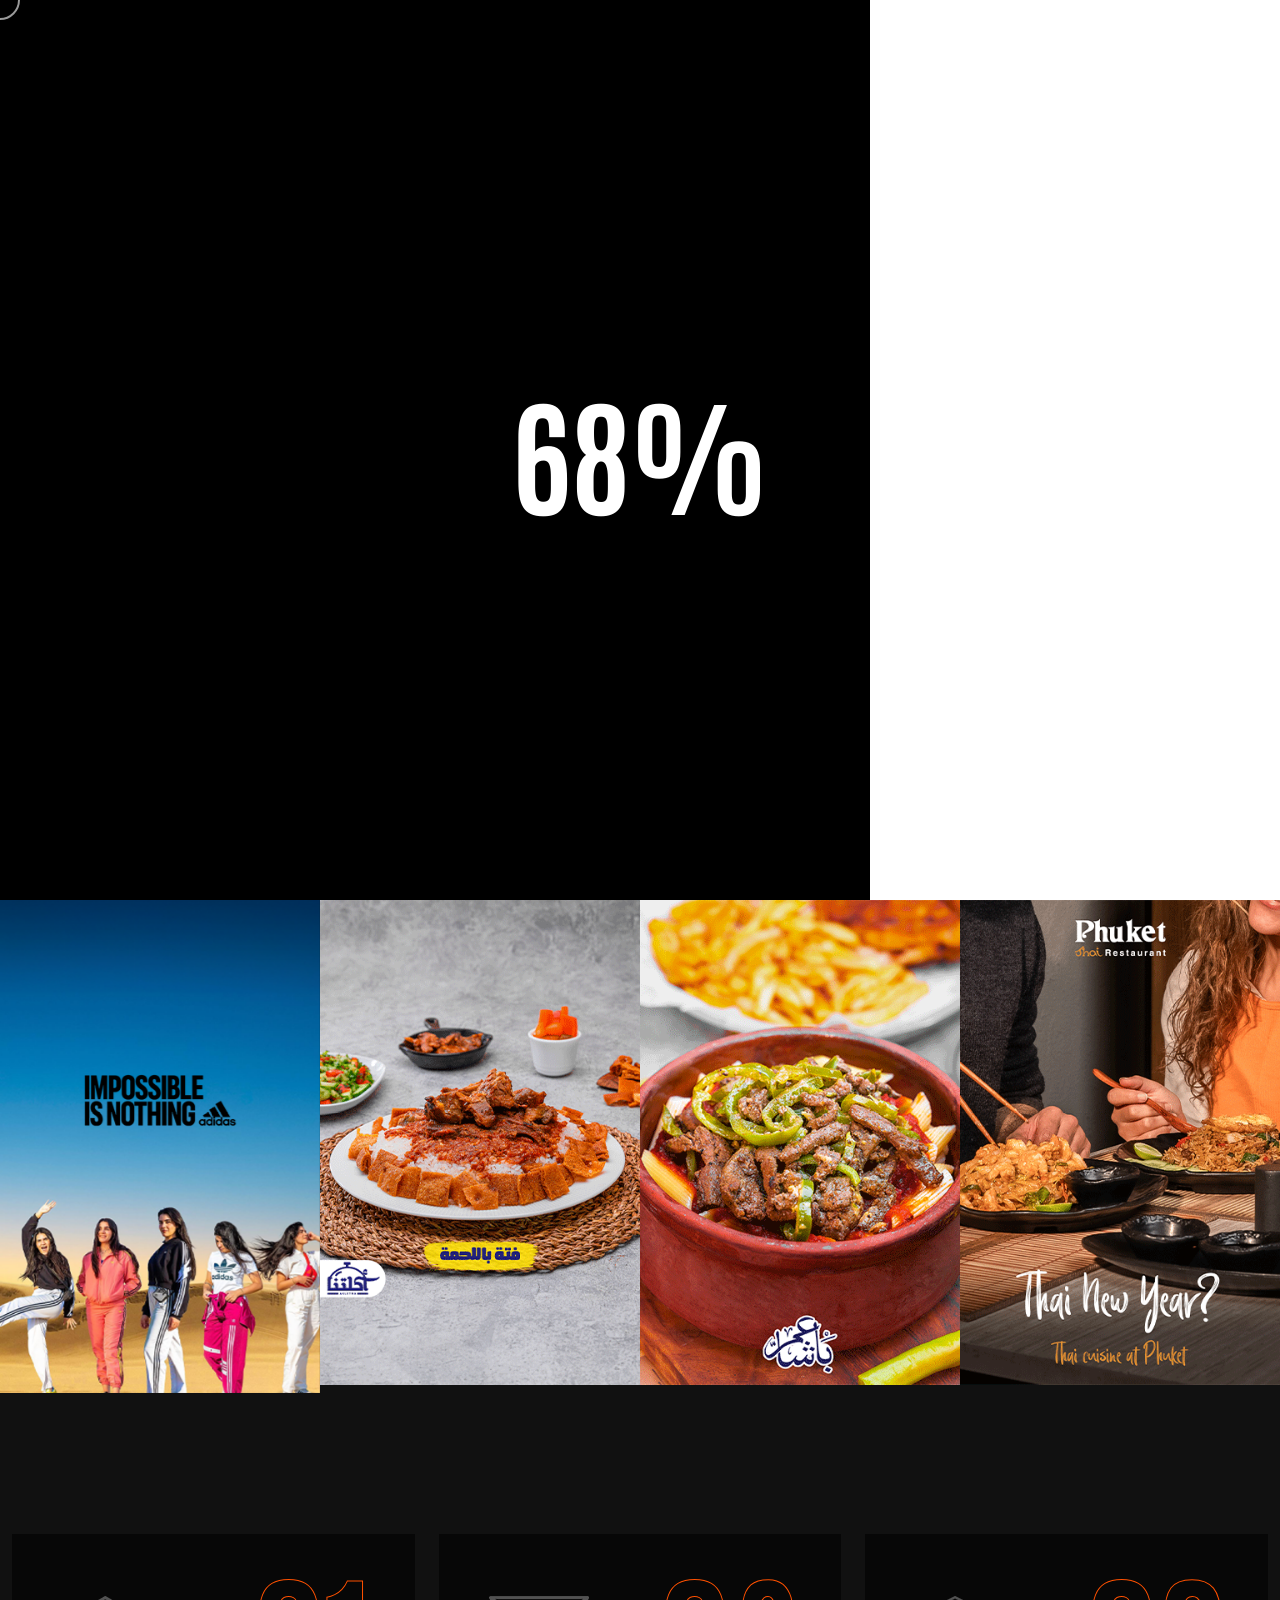
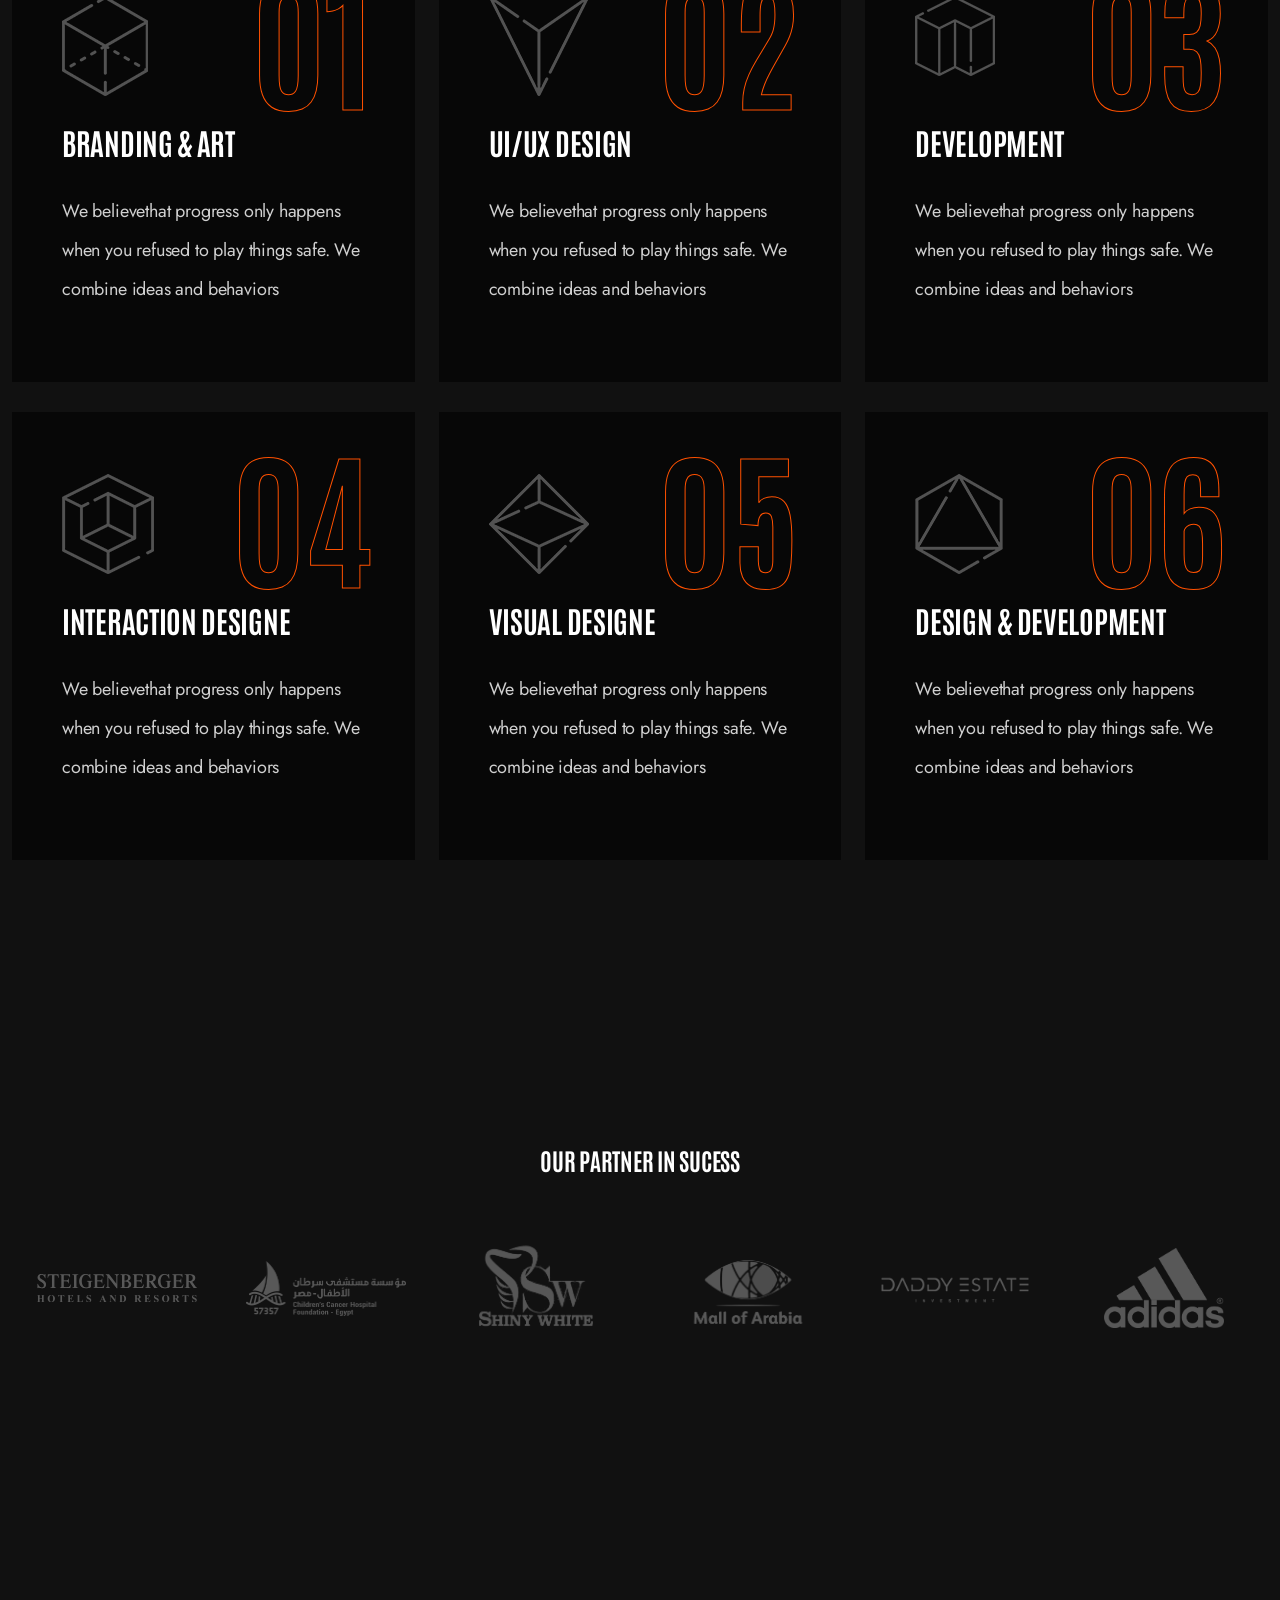
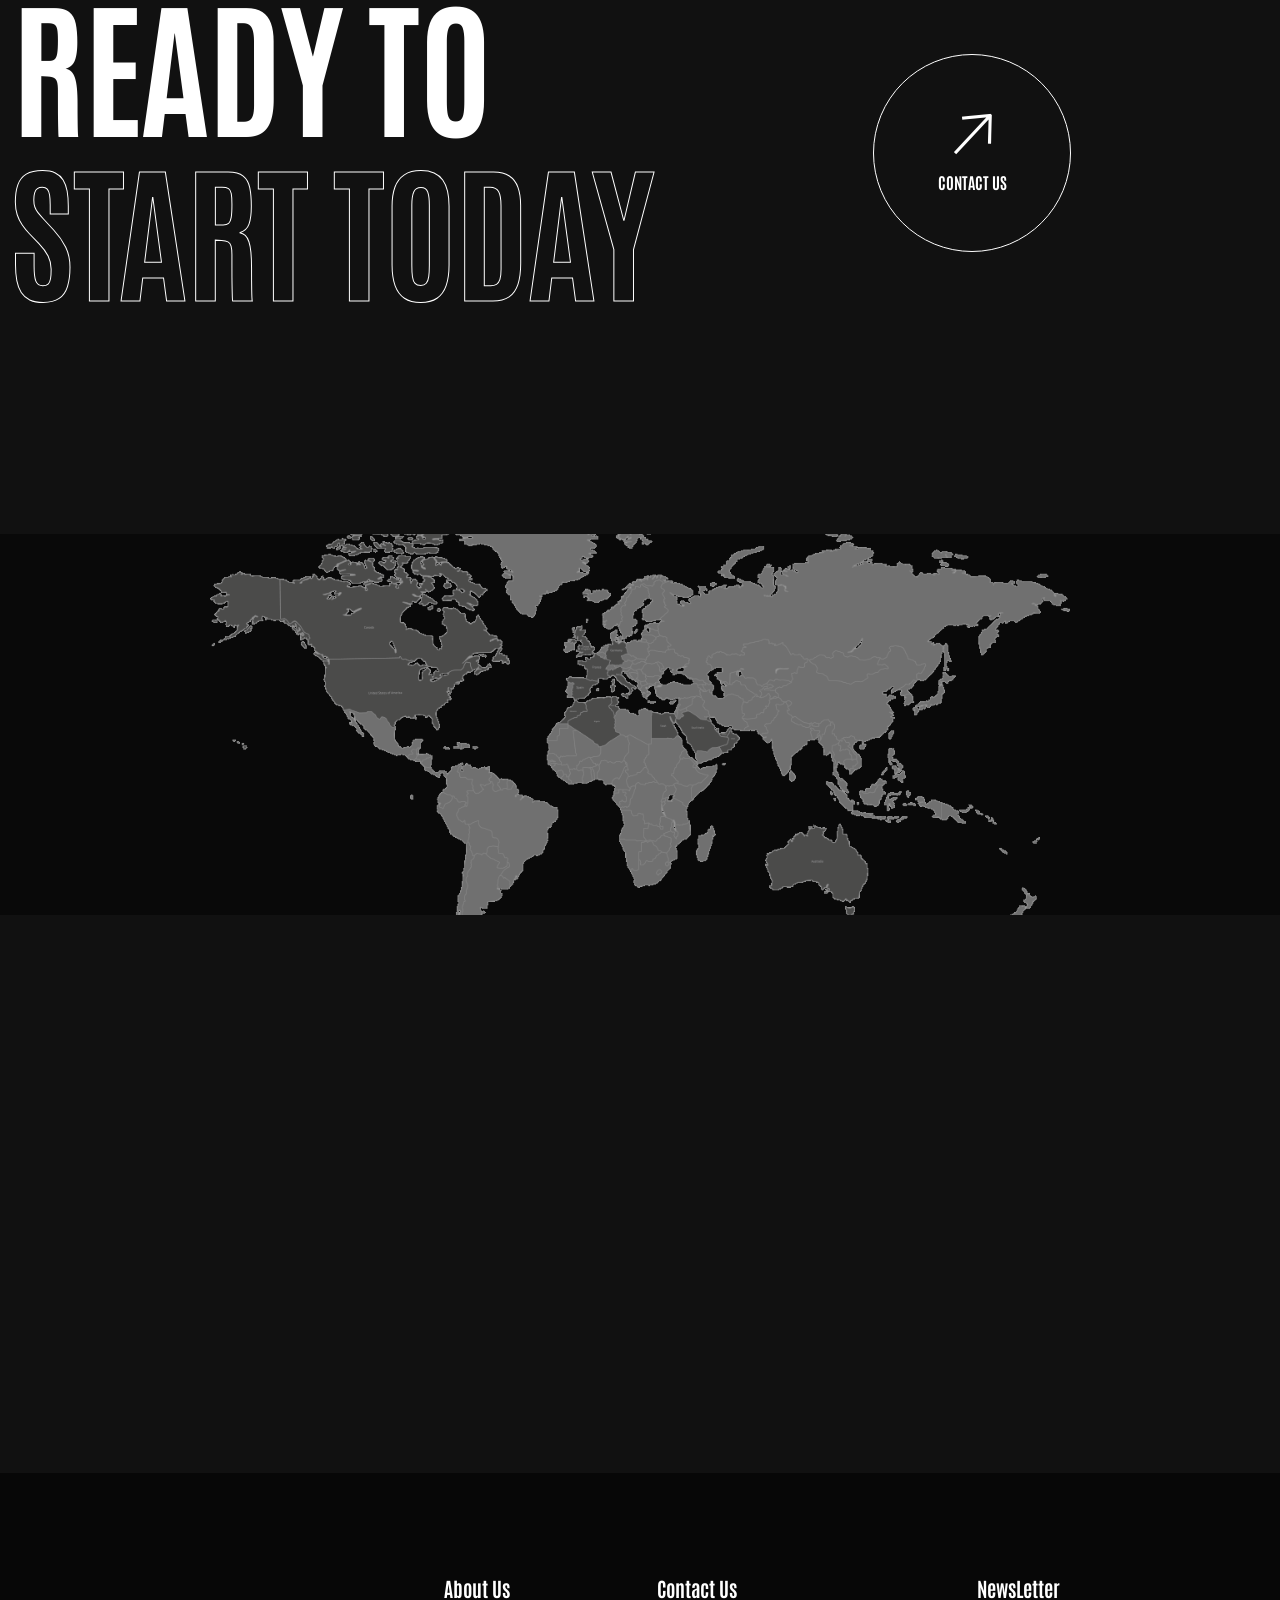
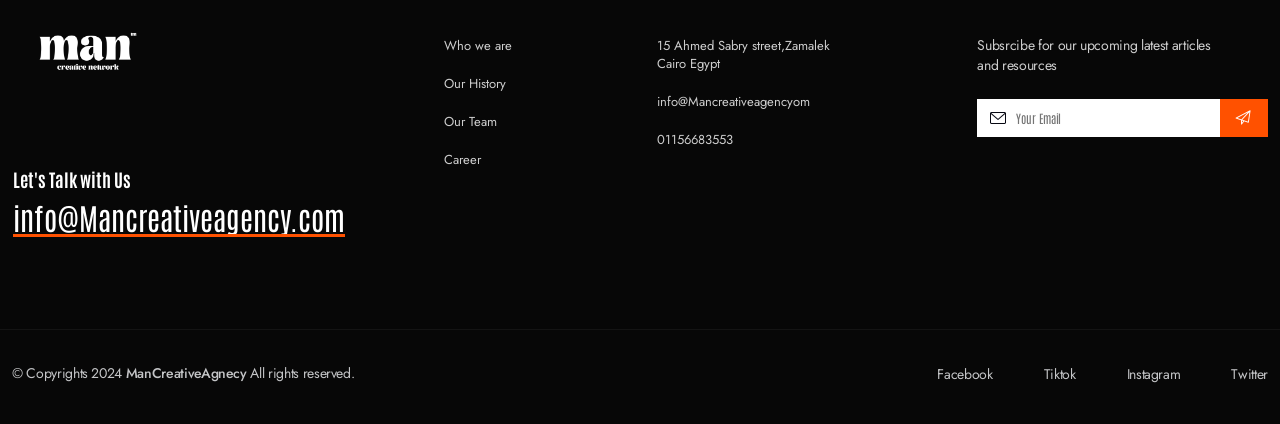
==== home-three.html @ 3a851bac "update" ====
<!DOCTYPE html>
<html class="no-js" lang="en">
    <he>
        <meta charset="utf-8">
        <meta name="description" content="Creative Agency Responsive HTML5 Template. Built with Bootstrap, HTML5, CSS3 and jQuery.">
        <meta name="keywords" content="HTML, CSS, JavaScript, jQuery, Animation, Bootstrap, Font Awesome, Revolution Slider, Agengy, Portfolio">
        <meta name="author" content="Themewar">
        <meta name="viewport" content="width=device-width, initial-scale=1.0">
        

        <title>Mancreativeagency</title>

        <!-- BEGIN: CSS -->
        <link rel="stylesheet" href="assets/css/bootstrap.css">
        <link rel="stylesheet" href="assets/css/animate.css">
        <link rel="stylesheet" href="assets/css/fontawesome-all.css">
        <link rel="stylesheet" href="assets/css/boozy-icons.css">
        <link rel="stylesheet" href="assets/css/owl.theme.default.min.css">
        <link rel="stylesheet" href="assets/css/owl.carousel.min.css">
        <link rel="stylesheet" href="assets/css/lightslider.css">
        <link rel="stylesheet" href="assets/css/lightcase.css">
        <link rel="stylesheet" href="assets/css/nice-select.css">
        <link rel="stylesheet" href="assets/css/settings.css">
        <link rel="stylesheet" href="assets/css/slick.css">
        <link rel="stylesheet" href="assets/css/aos.css">
        <link rel="stylesheet" href="assets/css/ignore_for_wp.css">
        <link rel="stylesheet" href="assets/css/preset.css">
        <link rel="stylesheet" href="assets/css/theme.css">
        <link rel="stylesheet" href="assets/css/responsive.css">
        <script src="https://cdnjs.cloudflare.com/ajax/libs/gsap/3.5.1/gsap.min.js"></script>
        <script src="https://cdnjs.cloudflare.com/ajax/libs/gsap/3.5.1/ScrollTrigger.min.js"></script>
        <script src="https://cdnjs.cloudflare.com/ajax/libs/ScrollMagic/2.0.8/ScrollMagic.min.js"></script>
        
        

        <!-- END: CSS -->

        <!-- BEGIN: Favicon Icon -->
        <link rel="icon"  type="image/png" href="assets/images/WHITE MAN.png"> 
        <!-- END: Favicon Icon -->
    </head>
    <body id="magicCursor" class="page"> 

        <!-- Preloader Start -->
        <div class="preloader-wrap">
            <div class="loader_bar"></div>
            <div id="precent"></div>
        </div>

        <!-- BEGIN: Scrollbar content -->
      

            <!-- BEGIN: Header03 -->
            <header class="header03 isSticky">
                <div class="container">
                    <div class="row">
                        <div class="col-md-12">
                            <div class="headerInner03">
                                <div class="logo">
                                    <a href="index.html" class="dfCursor">
                                      <!--  <img src="./assets/images/ManHeaderWhite.png" alt=""/> -->
                                    </a>
                                </div>
                                <div class="headerOniAccess03">
                                    <a href="javascript:void(0)" class="menu_btn03 d-none"><i class="twi-bars2"></i><span>Menu</span></a>
                                    <div class="boozyGridMenu">
                                        <a href="javascript:void(0);">
                                            <span></span>
                                            <span></span>
                                        </a>
                                    </div>
                                </div>
                            </div>
                        </div>
                    </div>
                </div>
            </header>
            <!-- END: Header03 -->
     <div class="main myScroller">
            <div id="scrolly-video">
            <script src="//cdnjs.cloudflare.com/ajax/libs/ScrollMagic/2.0.7/ScrollMagic.min.js"></script>
            <script src="https://cdn.jsdelivr.net/npm/scrolly-video@latest/dist/scrolly-video.js"></script>
            <script src="//cdnjs.cloudflare.com/ajax/libs/ScrollMagic/2.0.7/plugins/debug.addIndicators.min.js"></script>
            <script type="text/javascript">
              new ScrollyVideo({
                scrollyVideoContainer: "scrolly-video",
                src: "./assets/images/MAN Header Final.mp4"});

            </script>
            </div>
     </div>

        <div id="portfolioCarouselSEc_01">  
                        <!-- BEGIN: Portfolio Fullidth Carousel  -->
                        <section class="portfolioCarouselSEc_01">
                            <div class="container-fluid px-0">
                                <div class="row">
                                    <div class="col-lg-12">
                                        <div class="protfolioCarousel01 owl-carousel owl-theme ">
                                            <div class="portfolioCarItam projectItemView" data-firstline="View" data-secondline="Details">
                                                <img src="assets/images/portfolio/Slider Clients/Adidas.png" alt="portfolio">
                                                <a href="case-studies.html" class="portfolioInfoPP_item">
                                                    <div class="portFolioInfo">
                                                        <i class="boozy-down-rrt-arrow"></i><br>
                                                        <h3 class="ps_item_name">adidas Mena</h3><br>
                                                       <!--  <h4 class="ps_auth_name">Brochure Design</h4>-->
                                                    </div>
                                                </a>
                                            </div>
                                            <div class="portfolioCarItam projectItemView" data-firstline="View" data-secondline="Details">
                                                <img src="assets/images/portfolio/Slider Clients/akletna.png" alt="portfolio">
                                                <a href="case-studies.html" class="portfolioInfoPP_item">
                                                    <div class="portFolioInfo">
                                                        <i class="boozy-down-rrt-arrow"></i><br>
                                                        <h3 class="ps_item_name">Akletna</h3><br>
                                                       <!--  <h4 class="ps_auth_name">Brochure Design</h4>-->
                                                    </div>
                                                </a>
                                            </div>
                                            <div class="portfolioCarItam projectItemView" data-firstline="View" data-secondline="Details">
                                                <img src="assets/images/portfolio/Slider Clients/omar-basha.png" alt="portfolio">
                                                <a href="case-studies.html" class="portfolioInfoPP_item">
                                                    <div class="portFolioInfo">
                                                        <i class="boozy-down-rrt-arrow"></i><br>
                                                        <h3 class="ps_item_name">Omar Basha</h3><br>
                                                       <!--  <h4 class="ps_auth_name">Brochure Design</h4>-->
                                                    </div>
                                                </a>
                                            </div>
                                            <div class="portfolioCarItam projectItemView" data-firstline="View" data-secondline="Details">
                                                <img src="assets/images/portfolio/Slider Clients/phuket.png" alt="portfolio">
                                                <a href="case-studies.html" class="portfolioInfoPP_item">
                                                    <div class="portFolioInfo">
                                                        <i class="boozy-down-rrt-arrow"></i><br>
                                                        <h3 class="ps_item_name">Phuket</h3><br>
                                                       <!--  <h4 class="ps_auth_name">Brochure Design</h4>-->
                                                    </div>
                                                </a>
                                            </div>
    
                                            <div class="portfolioCarItam projectItemView" data-firstline="View" data-secondline="Details">
                                                <img src="assets/images/portfolio/Slider Clients/QM.png" alt="portfolio">
                                                <a href="case-studies.html" class="portfolioInfoPP_item">
                                                    <div class="portFolioInfo">
                                                        <i class="boozy-down-rrt-arrow"></i><br>
                                                        <h3 class="ps_item_name">Quality Masters</h3><br>
                                                       <!--  <h4 class="ps_auth_name">Brochure Design</h4>-->
                                                    </div>
                                                </a>
                                            </div>
                                            <div class="portfolioCarItam projectItemView" data-firstline="View" data-secondline="Details">
                                                <img src="assets/images/portfolio/Slider Clients/Modern.png" alt="portfolio">
                                                <a href="case-studies.html" class="portfolioInfoPP_item">
                                                    <div class="portFolioInfo">
                                                        <i class="boozy-down-rrt-arrow"></i><br>
                                                        <h3 class="ps_item_name">Modern Entrance Solutions</h3><br>
                                                       <!--  <h4 class="ps_auth_name">Brochure Design</h4>-->
                                                    </div>
                                                </a>
                                            </div>
                                            <div class="portfolioCarItam projectItemView" data-firstline="View" data-secondline="Details">
                                                <img src="assets/images/portfolio/Slider Clients/HEBCA.png" alt="portfolio">
                                                <a href="case-studies.html" class="portfolioInfoPP_item">
                                                    <div class="portFolioInfo">
                                                        <i class="boozy-down-rrt-arrow"></i><br>
                                                        <h3 class="ps_item_name">HEBCA</h3><br>
                                                       <!--  <h4 class="ps_auth_name">Brochure Design</h4>-->
                                                    </div>
                                                </a>
                                            </div>
                                            <div class="portfolioCarItam projectItemView" data-firstline="View" data-secondline="Details">
                                                <img src="assets/images/portfolio/Slider Clients/FlipOut.png" alt="portfolio">
                                                <a href="case-studies.html" class="portfolioInfoPP_item">
                                                    <div class="portFolioInfo">
                                                        <i class="boozy-down-rrt-arrow"></i><br>
                                                        <h3 class="ps_item_name">FlipOut</h3><br>
                                                       <!--  <h4 class="ps_auth_name">Brochure Design</h4>-->
                                                    </div>
                                                </a>
                                            </div>
                                            <div class="portfolioCarItam projectItemView" data-firstline="View" data-secondline="Details">
                                                <img src="assets/images/portfolio/Slider Clients/Abu Rabie.png" alt="portfolio">
                                                <a href="case-studies.html" class="portfolioInfoPP_item">
                                                    <div class="portFolioInfo">
                                                        <i class="boozy-down-rrt-arrow"></i><br>
                                                        <h3 class="ps_item_name">Abu rabie</h3><br>
                                                       <!--  <h4 class="ps_auth_name">Brochure Design</h4>-->
                                                    </div>
                                                </a>
                                            </div>
                                            <div class="portfolioCarItam projectItemView" data-firstline="View" data-secondline="Details">
                                                <img src="assets/images/portfolio/Slider Clients/AES.png" alt="portfolio">
                                                <a href="case-studies.html" class="portfolioInfoPP_item">
                                                    <div class="portFolioInfo">
                                                        <i class="boozy-down-rrt-arrow"></i><br>
                                                        <h3 class="ps_item_name">AES</h3><br>
                                                       <!--  <h4 class="ps_auth_name">Brochure Design</h4>-->
                                                    </div>
                                                </a>
                                            </div>
                                            <div class="portfolioCarItam projectItemView" data-firstline="View" data-secondline="Details">
                                                <img src="assets/images/portfolio/Slider Clients/Square-burger.png" alt="portfolio">
                                                <a href="case-studies.html" class="portfolioInfoPP_item">
                                                    <div class="portFolioInfo">
                                                        <i class="boozy-down-rrt-arrow"></i><br>
                                                        <h3 class="ps_item_name">Square Burger</h3><br>
                                                       <!--  <h4 class="ps_auth_name">Brochure Design</h4>-->
                                                    </div>
                                                </a>
                                            </div>
                                            <div class="portfolioCarItam projectItemView" data-firstline="View" data-secondline="Details">
                                                <img src="assets/images/portfolio/Slider Clients/twisted-bakery.png" alt="portfolio">
                                                <a href="case-studies.html" class="portfolioInfoPP_item">
                                                    <div class="portFolioInfo">
                                                        <i class="boozy-down-rrt-arrow"></i><br>
                                                        <h3 class="ps_item_name">twisted Bakery</h3><br>
                                                       <!--  <h4 class="ps_auth_name">Brochure Design</h4>-->
                                                    </div>
                                                </a>
                                            </div>
                                            <div class="portfolioCarItam projectItemView" data-firstline="View" data-secondline="Details">
                                                <img src="assets/images/portfolio/Slider Clients/Al Amal Al Sharif.png" alt="portfolio">
                                                <a href="case-studies.html" class="portfolioInfoPP_item">
                                                    <div class="portFolioInfo">
                                                        <i class="boozy-down-rrt-arrow"></i><br>
                                                        <h3 class="ps_item_name">Al Amal Al Sharif</h3><br>
                                                        <!--  <h4 class="ps_auth_name">Brochure Design</h4>-->
                                                    </div>
                                                </a>
                                            </div>
                                            <div class="portfolioCarItam projectItemView" data-firstline="View" data-secondline="Details">
                                                <img src="assets/images/portfolio/Slider Clients/Amlak Finance Egypt.png" alt="portfolio">
                                                <a href="case-studies.html" class="portfolioInfoPP_item">
                                                    <div class="portFolioInfo">
                                                        <i class="boozy-down-rrt-arrow"></i><br>
                                                        <h3 class="ps_item_name">Amlak Finance Egypt</h3><br>
                                                        <!--  <h4 class="ps_auth_name">Brochure Design</h4>-->
                                                    </div>
                                                </a>
                                            </div>
                                            <div class="portfolioCarItam projectItemView" data-firstline="View" data-secondline="Details">
                                                <img src="assets/images/portfolio/Slider Clients/Cars of Egyptians Abroad.png" alt="portfolio">
                                                <a href="case-studies.html" class="portfolioInfoPP_item">
                                                    <div class="portFolioInfo">
                                                        <i class="boozy-down-rrt-arrow"></i><br>
                                                        <h3 class="ps_item_name">Cars Of Egyptians Abroad</h3><br>
                                                        <!--  <h4 class="ps_auth_name">Brochure Design</h4>-->
                                                    </div>
                                                </a>
                                            </div>
                                            <div class="portfolioCarItam projectItemView" data-firstline="View" data-secondline="Details">
                                                <img src="assets/images/portfolio/Slider Clients/Etkallem Arabi.png" alt="portfolio">
                                                <a href="case-studies.html" class="portfolioInfoPP_item">
                                                    <div class="portFolioInfo">
                                                        <i class="boozy-down-rrt-arrow"></i><br>
                                                        <h3 class="ps_item_name">Etkallem Arabi</h3><br>
                                                        <!--  <h4 class="ps_auth_name">Brochure Design</h4>-->
                                                    </div>
                                                </a>
                                            </div>
                                            <div class="portfolioCarItam projectItemView " data-firstline="View" data-secondline="Details">
                                                <img src="assets/images/portfolio/Slider Clients/Kabnoury.png" alt="portfolio">
                                                <a href="case-studies.html" class="portfolioInfoPP_item">
                                                    <div class="portFolioInfo">
                                                        <i class="boozy-down-rrt-arrow"></i><br>
                                                        <h3 class="ps_item_name">Kabnoury Furniture</h3><br>
                                                        <!--  <h4 class="ps_auth_name">Brochure Design</h4>-->
                                                    </div>
                                                </a>
                                            </div>
                                            <div class="portfolioCarItam projectItemView " data-firstline="View" data-secondline="Details">
                                                <img src="assets/images/portfolio/Slider Clients/New Balance.png" alt="portfolio">
                                                <a href="case-studies.html" class="portfolioInfoPP_item">
                                                    <div class="portFolioInfo">
                                                        <i class="boozy-down-rrt-arrow"></i><br>
                                                        <h3 class="ps_item_name">New Balance</h3><br>
                                                        <!--  <h4 class="ps_auth_name">Brochure Design</h4>-->
                                                    </div>
                                                </a>
                                            </div>
                                            <div class="portfolioCarItam projectItemView " data-firstline="View" data-secondline="Details">
                                                <img src="assets/images/portfolio/Slider Clients/shay-belamon.png" alt="portfolio">
                                                <a href="case-studies.html" class="portfolioInfoPP_item">
                                                    <div class="portFolioInfo">
                                                        <i class="boozy-down-rrt-arrow"></i><br>
                                                        <h3 class="ps_item_name">Shay Belamoun</h3><br>
                                                        <!--  <h4 class="ps_auth_name">Brochure Design</h4>-->
                                                    </div>
                                                </a>
                                            </div>
                                        </div>
                                    </div>
                                </div>
                            </div>
                        </section>
                        <!-- END: Portfolio Fullidth Carousel  -->
                    </div>
                    



            
                        <section class="serviceSection04">
                            <div class="container">
                                <div class="row">
                                    <div class="col-md-6 col-lg-6 col-xl-4">
                                        <div class="serviceItem02" data-aos="fade-up" data-aos-easing="linear" data-aos-duration="1200">
                                            <div class="serviceThumb02">
                                                <div class="serThumbIim">
                                                    <img src="assets/images/icon/cube.png" alt="cube">
                                                </div>
                                                <span>01</span>
                                            </div>
                                            <div class="serviceContent02">
                                                <h3><a href="service-single.html">Branding & Art</a></h3>
                                                <p>We believethat progress only happens when you refused to play things safe. We combine ideas and behaviors</p>
                                            </div>
                                        </div>
                                    </div>
                                    <div class="col-md-6 col-lg-6 col-xl-4">
                                        <div class="serviceItem02" data-aos="fade-up" data-aos-easing="linear" data-aos-duration="1500">
                                            <div class="serviceThumb02">
                                                <div class="serThumbIim">
                                                    <img src="assets/images/icon/pyramid.png" alt="cube">
                                                </div>
                                                <span>02</span>
                                            </div>
                                            <div class="serviceContent02">
                                                <h3><a href="service-single.html">UI/UX dESIGN</a></h3>
                                                <p>We believethat progress only happens when you refused to play things safe. We combine ideas and behaviors</p>
                                            </div>
                                        </div>
                                    </div>
                                    <div class="col-md-6 col-lg-6 col-xl-4">
                                        <div class="serviceItem02" data-aos="fade-up" data-aos-easing="linear" data-aos-duration="1800">
                                            <div class="serviceThumb02">
                                                <div class="serThumbIim">
                                                    <img src="assets/images/icon/3dAnimation.png" alt="cube">
                                                </div>
                                                <span>03</span>
                                            </div>
                                            <div class="serviceContent02">
                                                <h3><a href="service-single.html">dEVELOPMENT</a></h3>
                                                <p>We believethat progress only happens when you refused to play things safe. We combine ideas and behaviors</p>
                                            </div>
                                        </div>
                                    </div>
                                    <div class="col-md-6 col-lg-6 col-xl-4">
                                        <div class="serviceItem02" data-aos="fade-up" data-aos-easing="linear" data-aos-duration="1200" data-aos-delay='200'>
                                            <div class="serviceThumb02">
                                                <div class="serThumbIim">
                                                    <img src="assets/images/icon/3dAnimation2.png" alt="cube">
                                                </div>
                                                <span>04</span>
                                            </div>
                                            <div class="serviceContent02">
                                                <h3><a href="service-single.html">Interaction designe</a></h3>
                                                <p>We believethat progress only happens when you refused to play things safe. We combine ideas and behaviors</p>
                                            </div>
                                        </div>
                                    </div>
                                    <div class="col-md-6 col-lg-6 col-xl-4">
                                        <div class="serviceItem02" data-aos="fade-up" data-aos-easing="linear" data-aos-duration="1500" data-aos-delay="250">
                                            <div class="serviceThumb02">
                                                <div class="serThumbIim">
                                                    <img src="assets/images/icon/3dAnimation3.png" alt="cube">
                                                </div>
                                                <span>05</span>
                                            </div>
                                            <div class="serviceContent02">
                                                <h3><a href="service-single.html">visual designe</a></h3>
                                                <p>We believethat progress only happens when you refused to play things safe. We combine ideas and behaviors</p>
                                            </div>
                                        </div>
                                    </div>
                                    <div class="col-md-6 col-lg-6 col-xl-4">
                                        <div class="serviceItem02" data-aos="fade-up" data-aos-easing="linear" data-aos-duration="1800" data-aos-delay="300">
                                            <div class="serviceThumb02">
                                                <div class="serThumbIim">
                                                    <img src="assets/images/icon/diamond.png" alt="cube">
                                                </div>
                                                <span>06</span>
                                            </div>
                                            <div class="serviceContent02">
                                                <h3><a href="service-single.html">Design & dEVELOPMENT</a></h3>
                                                <p>We believethat progress only happens when you refused to play things safe. We combine ideas and behaviors</p>
                                            </div>
                                        </div>
                                    </div>
                                </div>
                            </div>
                        </section>
                        <!-- END: Service Section  -->

               <!-- BEGIN: Client Testimonial Section    -->
               <section class="clientTestimonila_sec04">
                <div class="container">
                    <div class="row">
                        <div class="col-lg-12">
                            <div class="client_content">
                                <h3 data-aos="fade-up" data-aos-duration="10"><strong>Our Partner in sucess</strong></h3>
                                
                                <div class="clientTestimonial02 owl-carousel" data-aos="fade-up" data-aos-duration="100">
                                    <a class="cleintLogo">
                                        <img src="assets/images/clientLogo/white/c1.png" alt="clogo" style="width:160px;">
                                    </a> 
                                    <a class="cleintLogo">
                                        <img src="assets/images/clientLogo/white/c2.png" alt="clogo"style="width:160px;">
                                    </a>  
                                    <a class="cleintLogo">
                                        <img src="assets/images/clientLogo/white/c3.png" alt="clogo"style="width:160px;">
                                    </a>  
                                    <a class="cleintLogo">
                                        <img src="assets/images/clientLogo/white/c4.png" alt="clogo"style="width:160px;">
                                    </a> 
                                    <a class="cleintLogo">
                                        <img src="assets/images/clientLogo/white/c5.png" alt="clogo"style="width:160px;">
                                    </a> 
                                    <a class="cleintLogo">
                                        <img src="assets/images/clientLogo/white/c6.png" alt="clogo"style="width:120px;">
                                    </a> 
                                    <a class="cleintLogo">
                                        <img src="assets/images/clientLogo/white/c7.png" alt="clogo"style="width:160px;">
                                    </a> 
                                    <a class="cleintLogo">
                                        <img src="assets/images/clientLogo/white/c8.png" alt="clogo"style="width:160px;">
                                    </a>
                                    <a class="cleintLogo">
                                        <img src="assets/images/clientLogo/white/c9.png" alt="clogo"style="width:160px;">
                                    </a>
                                    <a class="cleintLogo">
                                        <img src="assets/images/clientLogo/white/c10.png" alt="clogo"style="width:160px;">
                                    </a>
                                    <a class="cleintLogo">
                                        <img src="assets/images/clientLogo/white/c11.png" alt="clogo"style="width:160px;">
                                    </a>
                                    <a class="cleintLogo">
                                        <img src="assets/images/clientLogo/white/c12.png" alt="clogo"style="width:160px;">
                                    </a>
                                    <a class="cleintLogo">
                                        <img src="assets/images/clientLogo/white/c13.png" alt="clogo"style="width:160px;">
                                    </a>
                                    <a class="cleintLogo">
                                        <img src="assets/images/clientLogo/white/c14.png" alt="clogo"style="width:160px;">
                                    </a>
                                    <a class="cleintLogo">
                                        <img src="assets/images/clientLogo/white/c15.png" alt="clogo"style="width:160px;">
                                    </a>
                                    <a class="cleintLogo">
                                        <img src="assets/images/clientLogo/white/c16.png" alt="clogo"style="width:160px;">
                                    </a>
                                    <a class="cleintLogo">
                                        <img src="assets/images/clientLogo/white/c17.png" alt="clogo"style="width:160px;">
                                    </a>
                                    <a class="cleintLogo">
                                        <img src="assets/images/clientLogo/white/c18.png" alt="clogo">
                                    </a>
                                    <a class="cleintLogo">
                                        <img src="assets/images/clientLogo/white/c19.png" alt="clogo">
                                    </a>
                                    <a class="cleintLogo">
                                        <img src="assets/images/clientLogo/white/c20.png" alt="clogo">
                                    </a>
                                    <a class="cleintLogo">
                                        <img src="assets/images/clientLogo/white/c21.png" alt="clogo">
                                    </a>
                                    <a class="cleintLogo">
                                        <img src="assets/images/clientLogo/white/c22.png" alt="clogo">
                                    </a>
                                    <a class="cleintLogo">
                                        <img src="assets/images/clientLogo/white/c23.png" alt="clogo">
                                    </a>
                                    <a class="cleintLogo">
                                        <img src="assets/images/clientLogo/white/c24.png" alt="clogo">
                                    </a>
                                    <a class="cleintLogo">
                                        <img src="assets/images/clientLogo/white/c25.png" alt="clogo">
                                    </a>
                                    </div>
                            </div>
                        </div>
                    </div>
                </div>
            </section>
            <!-- END: Client Testimonial Section    -->
            
            <!-- BEGIN: readyToStart Section  -->
            <section class="readyToStart_sec">
                <div class="container">
                    <div class="row align-items-center" data-aos="fade-up" data-aos-easing="ease-in-sine">
                        <div class="col-lg-7">
                            <h2>Ready to <br><span class="strokeText">start today</span></h2>
                        </div>
                        <div class="col-lg-3 offset-lg-1" data-aos="fade-left" data-aos-offset="300" data-aos-easing="ease-in-sine">
                            <a class="boozyBTN magic-hover" href="javascript:void(0)" data-radius="50%" data-border-color="#ff5100"> <i class="boozy-long-r-arrow"></i> Contact us</a>
                        </div>
                    </div>
                </div>
            </section>
 
                              </div>
                        </div>
                    </div>
                </div>
            </section> 
            <!-- END: Contact Google Map -->
          <!-- BEGIN: Project counter  -->
          <div class="counterSection02">
            <div class="container">
                <div class="row">  
                    <div class="col-sm-2 col-md-2 col-lg-2">
                        <div class="project_counter oniCounterWrap" data-aos="fade-up" data-aos-duration="1300" data-aos-delay="200">
                            <h2 class="oni-counter clearfix">
                                <br>
                                <h3>By<br>MAN Creative</h3>
                            </h2>
                        </div>
                    </div>
                    <div class="col-sm-2 col-md-2 col-lg-2">
                        <div class="project_counter oniCounterWrap" data-aos="fade-up" data-aos-duration="1300" data-aos-delay="200">
                            <h2 class="oni-counter clearfix">
                                <span class="OniCounter" data-count="28"></span>
                                <span class="counterSuffix"></span>
                            </h2>
                            <h3>Million <br> Reaching<br>Over</h3>
                        </div>
                    </div>
                    <div class="col-sm-2 col-md-2 col-lg-2">
                        <div class="project_counter oniCounterWrap" data-aos="fade-up" data-aos-duration="1500" data-aos-delay="300">
                            <h2 class="oni-counter clearfix oniCounerDot">
                                <span class="OniCounter" data-count="1">+</span>
                                <span class="counterSuffix"></span>
                            </h2>
                            <h3>Million<br>Responding<br>To Over</h3>
                        </div>
                    </div>
                    <div class="col-sm-2 col-md-2 col-lg-2">
                        <div class="project_counter oniCounterWrap" data-aos="fade-up" data-aos-duration="1700" data-aos-delay="400">
                            <h2 class="oni-counter clearfix oniCounerDot">
                                <span class="OniCounter" data-count="9">+</span>
                                <span class="counterSuffix"></span>
                            </h2>
                            <h3>Million EGP<br>Digital Spending</h3>
                        </div>
                    </div>
                    <div class="col-sm-2 col-md-2 col-lg-2">
                        <div class="project_counter oniCounterWrap" data-aos="fade-up" data-aos-duration="1700" data-aos-delay="400">
                            <h2 class="oni-counter clearfix oniCounerDot">
                                <span class="OniCounter" data-count="23"></span>
                                <span class="counterSuffix"></span>
                            </h2>
                            <h3>K+<br>Mobile App<br>Download</h3>
                        </div>
                    </div>
                    <div class="col-sm-2 col-md-2 col-lg-2">
                        <div class="project_counter oniCounterWrap" data-aos="fade-up" data-aos-duration="1900" data-aos-delay="500">
                            <h2 class="oni-counter clearfix oniCounerDot">
                                <span class="OniCounter" data-count="10"></span>
                                <span class="counterSuffix"></span>
                            </h2>
                            <h3>K+<br>Closing<br>Qualified Lead</h3>
                        </div>
                    </div>
                </div>
            </div>
        </div>
        <!-- END: Project counter  -->
                       <!-- BEGIN: Contact Google Map -->
                       <section class="contactGoogleMap">
                        <div class="container-fluid px-0">
                            <div class="row">
                                <div class="col-lg-12">
                                    <div class="contact-googleMap blackAndWhite " data-aos="zoom-in">
                                       <iframe src="https://www.google.com/maps/embed?pb=!1m18!1m12!1m3!1d3453.155621376545!2d31.219398175036634!3d30.061073417783593!2m3!1f0!2f0!3f0!3m2!1i1024!2i768!4f13.1!3m3!1m2!1s0x145841a679735d89%3A0x697c336d2767f394!2sMAN%20Creative%20Network!5e0!3m2!1sen!2seg!4v1708616872727!5m2!1sen!2seg" width="600" height="450" style="border:0;" allowfullscreen="" loading="lazy" referrerpolicy="no-referrer-when-downgrade"></iframe> 
                                        <iframe src="https://www.google.com/maps/embed?pb=!1m18!1m12!1m3!1d80650.39972835964!2d-73.93467812145096!3d41.30476464641907!2m3!1f0!2f0!3f0!3m2!1i1024!2i768!4f13.1!3m3!1m2!1s0x89c2b6ea3df98c41%3A0xe8e288f9b0fab8a1!2sPeekskill%2C%20NY%2C%20USA!5e0!3m2!1sen!2sbd!4v1677328203863!5m2!1sen!2sbd" allowfullscreen></iframe>
                                        <!-- <div class="googleMapJS">
                                            <div class="gmap" id="gmap"></div>
                                        </div> -->
                                      </div>
                                </div>
                            </div>
                        </div>
                    </section>
                    <!-- END: Contact Google Map -->

             <!-- BEGIN: Footer Section  -->
             <footer class="footer_section">
                <div class="container">
                    <div class="row">
                        <div class="col-sm-6 col-md-6 col-lg-3">
                            <aside class="widget aboutBoozy">
                                <div class="footer_logo">
                                    <a class="dfCursor" href="index.html"><img src="assets/images/WHITE MAN.png"   style="width:150px;height:150px;" alt="boozy" ></a>
                                </div>
                                <div class="about_widgetContent">
                                    <h4>Let's Talk with Us</h4>
                                    <a class="dfCursor" href="mailto:info@example.com">info@Mancreativeagency.com</a>
                                </div>
                            </aside>
                        </div>
                        <div class="col-sm-6 col-md-6 col-lg-2 offset-lg-1">
                            <aside class="widget aboutFooterNav">
                                <h3 class="widgetTitle">About us</h3>
                                <ul>
                                    <li><a href="javascript:void(0);">Who we are</a></li>
                                    <li><a href="case-studies.html">Our History</a></li>
                                    <li><a href="team.html">Our Team</a></li>
                                    <li><a href="career.html">Career</a></li>
                                </ul>
                            </aside>
                        </div>
                        <div class="col-sm-6 col-md-6 col-lg-2">
                            <aside class="widget getInTouch">
                                <h3 class="widgetTitle">Contact us</h3>
                                <div class="fContact_info">
                                    <p>15 Ahmed Sabry street,Zamalek <br> Cairo Egypt</p>
                                    <p>info@Mancreativeagencyom</p>
                                    <p>01156683553</p>
                                </div>
                            </aside>
                        </div>
                        <div class="col-sm-6 col-md-6 col-lg-3 offset-lg-1">
                            <aside class="widget newslatter">
                                <h3 class="widgetTitle">NewsLetter</h3>
                                <p>Subsrcibe for our upcoming latest articles <br> and resources</p>
                                <form action="#" method="post" class="footer_newslatter">
                                    <i class="boozy-envelope"></i>
                                    <input type="email" name="y_email" id="y_email" placeholder="Your Email">
                                    <button type="submit" class="magic-hover" data-radius="0" data-border-color="#ff5100"><i class="boozy-paper-plane"></i></button>
                                </form>
                            </aside>
                        </div>
                    </div>
                </div>
            </footer>
            <!-- END: Footer Section  -->

            <!-- BEGIN: Footer Info Section  -->
            <section class="siteInfoSection">
                <div class="container">
                    <div class="row">
                        <div class="col-md-5 col-lg-6">
                            <p class="siteInfo">&copy; Copyrights 2024 <a href="index.html"> ManCreativeAgnecy</a> All rights reserved. </p>
                        </div>
                        <div class="col-md-7 col-lg-6">
                            <div class="footerInfoNav">
                                <ul>
                                    <li><a href="javascript:void(0);">Facebook</a></li>
                                    <li> <a href="javascript:void(0);">Tiktok</a></li>
                                    <li><a href="javascript:void(0);">Instagram</a></li>
                                    <li><a href="javascript:void(0);">Twitter</a></li>
                                </ul>
                            </div>
                        </div>
                    </div>
                </div>
            </section>
            <!-- END: Footer Info Section  -->

        </div>
        <!-- END: Scrollbar content -->

        <!-- BEGIN: Right Sidebar -->
        <section class="rightsidebar">
            <div class="rightsidebarOverlay"></div>
            <div class="rightsidebarContent">
                <a href="javascript:void(0);" class="rightsidebarCloser magic-hover" data-radius="50%" data-border-color="#ff5100"><span></span></a>
                <div class="widget_area">
                    <a href="javascript:void(0);" class="widget_closer"><i class="la la-times"></i></a>
                    <div class="center_align">
                        <div class="about_widget_area">
                            <div class="wd_logo">
                                <a href="index.html" class="dfCursor"><img src="assets/images/WHITE MAN.png" alt=""style="width:110px;height:90px;"></a>
                            </div>
                            <p>
                            We take a bottom-line approach to each project. Our clients consistently see increased traffic,
                            enhanced brand loyalty and new leads thanks to our work.
                            </p>
                            <div class="icon_box_2">
                                <img src="assets/images/icon/phone-call.png" alt="call">
                                <h4>Call Us</h4>
                                <p>01156683553</p>
                            </div>
                            <div class="icon_box_2">
                                <img src="assets/images/icon/email2.png" alt="mail">
                                <h4>Write us</h4>
                                <p>info@Mancreativeagency.com</p>
                            </div>
                            <div class="icon_box_2">
                                <img src="assets/images/icon/address.png" alt="location">
                                <h4>Address</h4>
                                <p>15 Ahmed Sabry street,Zamalek<br>Cairo , Egypt</p>
                            </div>
                           <!--<ul class="social_item">
                                <li class="bzCursroHv"><a href="javascript:void(0);" class="fac"><i class="fab fa-dribbble"></i> Dribble</a></li>
                                <li class="bzCursroHv"><a href="javascript:void(0);" class="twi"><i class="fab fa-behance"></i>Behance</a></li>
                                <li class="bzCursroHv"><a href="javascript:void(0);" class="goo"><i class="fab fa-instagram"></i>Instagram</a></li>
                            </ul> -->
                        </div>
                    </div>
                </div>
            </div>
        </section>
        <!-- END: Right Sidebar -->

       <!-- BEGIN: Fiexd Circle  -->
       <!-- <section class="fiexdCirleAllSec">
            <div class="fiexdCirleAllcontent sticky_circle">
                <img src="assets/images/shape/pbs1.png" alt="boozy">
            </div>
        </section> -->
        <!-- END: Fiexd Circle  --> 
 

        <!-- BEGIN: Back To Top -->
        <a class="magic-hover" data-radius="50%" data-border-color="#ff5100" href="javascript:void(0);" id="backtotop"><i class="boozy-long-up-arrow"></i></a>
        <!-- END: Back To Top -->

        <!-- BEGIN: magicMouse -->
        <div id="magic-mouse"><div id="ball"></div></div>
        <!-- END: magicMouse -->
        
        <!-- BEGIN: JS -->
        <script src="assets/js/jquery.js"></script>
        <script src="assets/js/popper.min.js"></script>
        <script src="assets/js/bootstrap.min.js"></script>
        <script src="assets/js/shuffle.min.js"></script>
        <script src="assets/js/owl.carousel.min.js"></script>
        <script src="assets/js/owl.carousel.filter.js"></script>
        <script src="assets/js/jquery.appear.js"></script>
        <script src="assets/js/jquery.nice-select.js"></script>
        <script src="assets/js/lightcase.js"></script>
        <script src="assets/js/lightslider.min.js"></script>
        <script src="assets/js/parallax.js"></script>
        <script src="assets/js/gmaps.js"></script>
        <script src="assets/js/slick.js"></script>
        <script src="https://maps.google.com/maps/api/js?key=AIzaSyCA_EDGVQleQtHIp2fZ-V56QFRbRL8cXT8"></script>
        <script src="assets/js/jquery.themepunch.tools.min.js"></script>
        <script src="assets/js/jquery.themepunch.revolution.min.js"></script>
        <script src="assets/js/extensions/revolution.extension.auctions.min.js"></script>
        <script src="assets/js/extensions/revolution.extension.carousel.min.js"></script>
        <script src="assets/js/extensions/revolution.extension.kenburn.min.js"></script>
        <script src="assets/js/extensions/revolution.extension.layeranimation.min.js"></script>
        <script src="assets/js/extensions/revolution.extension.migration.min.js"></script>
        <script src="assets/js/extensions/revolution.extension.navigation.min.js"></script>
        <script src="assets/js/extensions/revolution.extension.parallax.min.js"></script>
        <script src="assets/js/extensions/revolution.extension.slideanims.min.js"></script>
        <script src="assets/js/extensions/revolution.extension.video.min.js"></script>
        <script src="assets/js/gsap.min.js"></script>
        <script src="assets/js/ScrollTrigger.min.js"></script>
        <script src="assets/js/TweenMax.min.js"></script> 
        <script src="assets/js/aos.js"></script> 
        <script src="assets/js/core.js"></script>
        <script src="assets/js/common.js"></script>
        <script src="assets/js/theme.js"></script>
        
        <!-- END: JS -->
    </body>
</html>
---- assets/css/boozy-icons.css ----
@font-face {
  font-family: 'Boozy';
  src:  url('../fonts/Boozy.eot?xb22sl');
  src:  url('../fonts/Boozy.eot?xb22sl#iefix') format('embedded-opentype'),
    url('../fonts/Boozy.ttf?xb22sl') format('truetype'),
    url('../fonts/Boozy.woff?xb22sl') format('woff'),
    url('../fonts/Boozy.svg?xb22sl#Boozy') format('svg');
  font-weight: normal;
  font-style: normal;
  font-display: block;
}

[class^="boozy-"], [class*=" boozy-"] {
  /* use !important to prevent issues with browser extensions that change fonts */
  font-family: 'Boozy' !important;
  speak: never;
  font-style: normal;
  font-weight: normal;
  font-variant: normal;
  text-transform: none;
  line-height: 1;

  /* Better Font Rendering =========== */
  -webkit-font-smoothing: antialiased;
  -moz-osx-font-smoothing: grayscale;
}

.boozy-minus:before {
  content: "\e914";
}
.boozy-plus:before {
  content: "\e915";
}
.boozy-long-up-arrow:before {
  content: "\e913";
}
.boozy-chat:before {
  content: "\e900";
}
.boozy-cube:before {
  content: "\e901";
}
.boozy-diamond:before {
  content: "\e902";
}
.boozy-down-arrow:before {
  content: "\e903";
}
.boozy-down-rrt-arrow:before {
  content: "\e904";
}
.boozy-envelope:before {
  content: "\e905";
}
.boozy-left-arrow:before {
  content: "\e906";
}
.boozy-long-r-arrow:before {
  content: "\e907";
}
.boozy-next-lrt-arrow:before {
  content: "\e908";
}
.boozy-paper-plane:before {
  content: "\e909";
}
.boozy-play:before {
  content: "\e90a";
}
.boozy-pyramid:before {
  content: "\e90b";
}
.boozy-quotes:before {
  content: "\e90c";
}
.boozy-righ-arrow:before {
  content: "\e90d";
}
.boozy-search:before {
  content: "\e90e";
}
.boozy-shoping-cart:before {
  content: "\e90f";
}
.boozy-threed:before {
  content: "\e910";
}
.boozy-threed2:before {
  content: "\e911";
}
.boozy-threed3:before {
  content: "\e912";
}
---- assets/css/lightslider.css ----
/*! lightslider - v1.1.6 - 2016-10-25
* https://github.com/sachinchoolur/lightslider
* Copyright (c) 2016 Sachin N; Licensed MIT */
/*! lightslider - v1.1.3 - 2015-04-14
* https://github.com/sachinchoolur/lightslider
* Copyright (c) 2015 Sachin N; Licensed MIT */
/** /!!! core css Should not edit !!!/**/ 

.lSSlideOuter {
    overflow: hidden;
    -webkit-touch-callout: none;
    -webkit-user-select: none;
    -khtml-user-select: none;
    -moz-user-select: none;
    -ms-user-select: none;
    user-select: none
}
.lightSlider:before, .lightSlider:after {
    content: " ";
    display: table;
}
.lightSlider {
    overflow: hidden;
    margin: 0;
}
.lSSlideWrapper {
    max-width: 100%;
    overflow: hidden;
    position: relative;
}
.lSSlideWrapper > .lightSlider:after {
    clear: both;
}
.lSSlideWrapper .lSSlide {
    -webkit-transform: translate(0px, 0px);
    -ms-transform: translate(0px, 0px);
    transform: translate(0px, 0px);
    -webkit-transition: all 1s;
    -webkit-transition-property: -webkit-transform,height;
    -moz-transition-property: -moz-transform,height;
    transition-property: transform,height;
    -webkit-transition-duration: inherit !important;
    transition-duration: inherit !important;
    -webkit-transition-timing-function: inherit !important;
    transition-timing-function: inherit !important;
}
.lSSlideWrapper .lSFade {
    position: relative;
}
.lSSlideWrapper .lSFade > * {
    position: absolute !important;
    top: 0;
    left: 0;
    z-index: 9;
    margin-right: 0;
    width: 100%;
}
.lSSlideWrapper.usingCss .lSFade > * {
    opacity: 0;
    -webkit-transition-delay: 0s;
    transition-delay: 0s;
    -webkit-transition-duration: inherit !important;
    transition-duration: inherit !important;
    -webkit-transition-property: opacity;
    transition-property: opacity;
    -webkit-transition-timing-function: inherit !important;
    transition-timing-function: inherit !important;
}
.lSSlideWrapper .lSFade > *.active {
    z-index: 10;
}
.lSSlideWrapper.usingCss .lSFade > *.active {
    opacity: 1;
}
/** /!!! End of core css Should not edit !!!/**/

/* Pager */
.lSSlideOuter .lSPager.lSpg {
    margin: 10px 0 0;
    padding: 0;
    text-align: center;
}
.lSSlideOuter .lSPager.lSpg > li {
    cursor: pointer;
    display: inline-block;
    padding: 0 5px;
}
.lSSlideOuter .lSPager.lSpg > li a {
    background-color: #222222;
    border-radius: 30px;
    display: inline-block;
    height: 8px;
    overflow: hidden;
    text-indent: -999em;
    width: 8px;
    position: relative;
    z-index: 99;
    -webkit-transition: all 0.5s linear 0s;
    transition: all 0.5s linear 0s;
}
.lSSlideOuter .lSPager.lSpg > li:hover a, .lSSlideOuter .lSPager.lSpg > li.active a {
    background-color: #428bca;
}
.lSSlideOuter .media {
    opacity: 0.8;
}
.lSSlideOuter .media.active {
    opacity: 1;
}
/* End of pager */

/** Gallery */
.lSSlideOuter .lSPager.lSGallery {
    list-style: none outside none;
    padding-left: 0;
    margin: 0;
    overflow: hidden;
    transform: translate3d(0px, 0px, 0px);
    -moz-transform: translate3d(0px, 0px, 0px);
    -ms-transform: translate3d(0px, 0px, 0px);
    -webkit-transform: translate3d(0px, 0px, 0px);
    -o-transform: translate3d(0px, 0px, 0px);
    -webkit-transition-property: -webkit-transform;
    -moz-transition-property: -moz-transform;
    -webkit-touch-callout: none;
    -webkit-user-select: none;
    -khtml-user-select: none;
    -moz-user-select: none;
    -ms-user-select: none;
    user-select: none;
}
.lSSlideOuter .lSPager.lSGallery li {
    overflow: hidden;
    -webkit-transition: border-radius 0.12s linear 0s 0.35s linear 0s;
    transition: border-radius 0.12s linear 0s 0.35s linear 0s;
}
.lSSlideOuter .lSPager.lSGallery li.active, .lSSlideOuter .lSPager.lSGallery li:hover {
    border-radius: 5px;
}
.lSSlideOuter .lSPager.lSGallery img {
    display: block;
    height: auto;
    max-width: 100%;
}
.lSSlideOuter .lSPager.lSGallery:before, .lSSlideOuter .lSPager.lSGallery:after {
    content: " ";
    display: table;
}
.lSSlideOuter .lSPager.lSGallery:after {
    clear: both;
}
/* End of Gallery*/

/* slider actions */
.lSAction > a {
    width: 32px;
    display: block;
    top: 50%;
    height: 32px;
    cursor: pointer;
    position: absolute;
    z-index: 99;
    margin-top: -16px;
    opacity: 0.5;
    -webkit-transition: opacity 0.35s linear 0s;
    transition: opacity 0.35s linear 0s;
}
.lSAction > a:hover {
    opacity: 1;
}
.lSAction > .lSPrev {
    background-position: 0 0;
    left: 10px;
}
.lSAction > .lSNext {
    background-position: -32px 0;
    right: 10px;
}
.lSAction > a.disabled {
    pointer-events: none;
}
.cS-hidden {
    height: 1px;
    opacity: 0;
    filter: alpha(opacity=0);
    overflow: hidden;
}


/* vertical */
.lSSlideOuter.vertical {
    position: relative;
}
.lSSlideOuter.vertical.noPager {
    padding-right: 0px !important;
}
.lSSlideOuter.vertical .lSGallery {
    position: absolute !important;
    right: 0;
    top: 0;
}
.lSSlideOuter.vertical .lightSlider > * {
    width: 100% !important;
    max-width: none !important;
}

/* vertical controlls */
.lSSlideOuter.vertical .lSAction > a {
    left: 50%;
    margin-left: -14px;
    margin-top: 0;
}
.lSSlideOuter.vertical .lSAction > .lSNext {
    background-position: 31px -31px;
    bottom: 10px;
    top: auto;
}
.lSSlideOuter.vertical .lSAction > .lSPrev {
    background-position: 0 -31px;
    bottom: auto;
    top: 10px;
}
/* vertical */


/* Rtl */
.lSSlideOuter.lSrtl {
    direction: rtl;
}
.lSSlideOuter .lightSlider, .lSSlideOuter .lSPager {
    padding-left: 0;
    list-style: none outside none;
}
.lSSlideOuter.lSrtl .lightSlider, .lSSlideOuter.lSrtl .lSPager {
    padding-right: 0;
}
.lSSlideOuter .lightSlider > *,  .lSSlideOuter .lSGallery li {
    float: left;
}
.lSSlideOuter.lSrtl .lightSlider > *,  .lSSlideOuter.lSrtl .lSGallery li {
    float: right !important;
}
/* Rtl */

@-webkit-keyframes rightEnd {
    0% {
        left: 0;
    }

    50% {
        left: -15px;
    }

    100% {
        left: 0;
    }
}
@keyframes rightEnd {
    0% {
        left: 0;
    }

    50% {
        left: -15px;
    }

    100% {
        left: 0;
    }
}
@-webkit-keyframes topEnd {
    0% {
        top: 0;
    }

    50% {
        top: -15px;
    }

    100% {
        top: 0;
    }
}
@keyframes topEnd {
    0% {
        top: 0;
    }

    50% {
        top: -15px;
    }

    100% {
        top: 0;
    }
}
@-webkit-keyframes leftEnd {
    0% {
        left: 0;
    }

    50% {
        left: 15px;
    }

    100% {
        left: 0;
    }
}
@keyframes leftEnd {
    0% {
        left: 0;
    }

    50% {
        left: 15px;
    }

    100% {
        left: 0;
    }
}
@-webkit-keyframes bottomEnd {
    0% {
        bottom: 0;
    }

    50% {
        bottom: -15px;
    }

    100% {
        bottom: 0;
    }
}
@keyframes bottomEnd {
    0% {
        bottom: 0;
    }

    50% {
        bottom: -15px;
    }

    100% {
        bottom: 0;
    }
}
.lSSlideOuter .rightEnd {
    -webkit-animation: rightEnd 0.3s;
    animation: rightEnd 0.3s;
    position: relative;
}
.lSSlideOuter .leftEnd {
    -webkit-animation: leftEnd 0.3s;
    animation: leftEnd 0.3s;
    position: relative;
}
.lSSlideOuter.vertical .rightEnd {
    -webkit-animation: topEnd 0.3s;
    animation: topEnd 0.3s;
    position: relative;
}
.lSSlideOuter.vertical .leftEnd {
    -webkit-animation: bottomEnd 0.3s;
    animation: bottomEnd 0.3s;
    position: relative;
}
.lSSlideOuter.lSrtl .rightEnd {
    -webkit-animation: leftEnd 0.3s;
    animation: leftEnd 0.3s;
    position: relative;
}
.lSSlideOuter.lSrtl .leftEnd {
    -webkit-animation: rightEnd 0.3s;
    animation: rightEnd 0.3s;
    position: relative;
}
/*/  GRab cursor */
.lightSlider.lsGrab > * {
  cursor: -webkit-grab;
  cursor: -moz-grab;
  cursor: -o-grab;
  cursor: -ms-grab;
  cursor: grab;
}
.lightSlider.lsGrabbing > * {
  cursor: move;
  cursor: -webkit-grabbing;
  cursor: -moz-grabbing;
  cursor: -o-grabbing;
  cursor: -ms-grabbing;
  cursor: grabbing;
}
---- assets/css/lightcase.css ----
/**
 * Lightcase - jQuery Plugin
 * The smart and flexible Lightbox Plugin.
 *
 * @author		Cornel Boppart <cornel@bopp-art.com>
 * @copyright	Author
 *
 * @version		2.5.0 (11/03/2018)
 */
/**
 * Lightcase settings
 *
 * Note: Override default settings for your project without touching this source code by simply
 * defining those variables within a SASS map called '$lightcase-custom'.
 *
 * // Example usage
 * $lightcase-custom: (
 *   'breakpoint': 768px
 * );
 */
@font-face {
  font-family: 'lightcase';
  src: url("../fonts/lightcase.eot?55356177");
  src: url("../fonts/lightcase.eot?55356177#iefix") format("embedded-opentype"), url("../fonts/lightcase.woff?55356177") format("woff"), url("../fonts/lightcase.ttf?55356177") format("truetype"), url("../fonts/lightcase.svg?55356177#lightcase") format("svg");
  font-weight: normal;
  font-style: normal;
}
/* line 12, ../scss/components/fonts/_font-lightcase.scss */
[class*='lightcase-icon-']:before {
  font-family: 'lightcase', sans-serif;
  font-style: normal;
  font-weight: normal;
  speak: none;
  display: inline-block;
  text-decoration: inherit;
  width: 1em;
  text-align: center;
  /* For safety - reset parent styles, that can break glyph codes*/
  font-variant: normal;
  text-transform: none;
  /* fix buttons height, for twitter bootstrap */
  line-height: 1em;
  /* Uncomment for 3D effect */
  /* text-shadow: 1px 1px 1px rgba(127, 127, 127, 0.3); */
}

/* Codes */
/* line 35, ../scss/components/fonts/_font-lightcase.scss */
.lightcase-icon-play:before {
  content: '\e800';
}

/* line 36, ../scss/components/fonts/_font-lightcase.scss */
.lightcase-icon-pause:before {
  content: '\e801';
}

/* line 37, ../scss/components/fonts/_font-lightcase.scss */
.lightcase-icon-close:before {
  content: '\e802';
}

/* line 38, ../scss/components/fonts/_font-lightcase.scss */
.lightcase-icon-prev:before {
  content: '\e803';
}

/* line 39, ../scss/components/fonts/_font-lightcase.scss */
.lightcase-icon-next:before {
  content: '\e804';
}

/* line 40, ../scss/components/fonts/_font-lightcase.scss */
.lightcase-icon-spin:before {
  content: '\e805';
}

/**
 * Mixin providing icon defaults to be used on top of font-lightcase.
 *
 * Example usage:
 * @include icon(#e9e9e9)
 */
/**
 * Mixin providing icon defaults including a hover status to be used
 * on top of font-lightcase.
 *
 * Example usage:
 * @include icon-hover(#e9e9e9, #fff)
 */
/**
 * Provides natural content overflow behavior and scrolling support
 * even so for touch devices.
 *
 * Example usage:
 * @include overflow()
 */
/**
 * Neutralizes/resets dimensions including width, height, position as well as margins,
 * paddings and styles. Used to enforce a neutral and unstyled look and behavoir!
 *
 * Example usage:
 * @include clear(true)
 *
 * @param boolean $important
 */
@-webkit-keyframes lightcase-spin {
  0% {
    -webkit-transform: rotate(0deg);
    -moz-transform: rotate(0deg);
    -o-transform: rotate(0deg);
    transform: rotate(0deg);
  }
  100% {
    -webkit-transform: rotate(359deg);
    -moz-transform: rotate(359deg);
    -o-transform: rotate(359deg);
    transform: rotate(359deg);
  }
}
@-moz-keyframes lightcase-spin {
  0% {
    -webkit-transform: rotate(0deg);
    -moz-transform: rotate(0deg);
    -o-transform: rotate(0deg);
    transform: rotate(0deg);
  }
  100% {
    -webkit-transform: rotate(359deg);
    -moz-transform: rotate(359deg);
    -o-transform: rotate(359deg);
    transform: rotate(359deg);
  }
}
@-o-keyframes lightcase-spin {
  0% {
    -webkit-transform: rotate(0deg);
    -moz-transform: rotate(0deg);
    -o-transform: rotate(0deg);
    transform: rotate(0deg);
  }
  100% {
    -webkit-transform: rotate(359deg);
    -moz-transform: rotate(359deg);
    -o-transform: rotate(359deg);
    transform: rotate(359deg);
  }
}
@-ms-keyframes lightcase-spin {
  0% {
    -webkit-transform: rotate(0deg);
    -moz-transform: rotate(0deg);
    -o-transform: rotate(0deg);
    transform: rotate(0deg);
  }
  100% {
    -webkit-transform: rotate(359deg);
    -moz-transform: rotate(359deg);
    -o-transform: rotate(359deg);
    transform: rotate(359deg);
  }
}
@keyframes lightcase-spin {
  0% {
    -webkit-transform: rotate(0deg);
    -moz-transform: rotate(0deg);
    -o-transform: rotate(0deg);
    transform: rotate(0deg);
  }
  100% {
    -webkit-transform: rotate(359deg);
    -moz-transform: rotate(359deg);
    -o-transform: rotate(359deg);
    transform: rotate(359deg);
  }
}
/* line 1, ../scss/components/modules/_case.scss */
#lightcase-case {
  display: none;
  position: fixed;
  z-index: 2002;
  top: 50%;
  left: 50%;
  font-family: arial, sans-serif;
  font-size: 13px;
  line-height: 1.5;
  text-align: left;
  text-shadow: 0 0 10px rgba(0, 0, 0, 0.5);
}
@media screen and (max-width: 640px) {
  /* line 16, ../scss/components/modules/_case.scss */
  html[data-lc-type=inline] #lightcase-case, html[data-lc-type=ajax] #lightcase-case {
    position: fixed !important;
    top: 0 !important;
    left: 0 !important;
    right: 0 !important;
    bottom: 0 !important;
    margin: 0 !important;
    padding: 55px 0 70px 0;
    width: 100% !important;
    height: 100% !important;
    overflow: auto !important;
  }
}

@media screen and (min-width: 641px) {
  /* line 4, ../scss/components/modules/_content.scss */
  html:not([data-lc-type=error]) #lightcase-content {
    position: relative;
    z-index: 1;
    text-shadow: none;
    background-color: #fff;
    -webkit-box-shadow: 0 0 30px rgba(0, 0, 0, 0.5);
    -moz-box-shadow: 0 0 30px rgba(0, 0, 0, 0.5);
    -o-box-shadow: 0 0 30px rgba(0, 0, 0, 0.5);
    box-shadow: 0 0 30px rgba(0, 0, 0, 0.5);
    -webkit-backface-visibility: hidden;
  }
}
@media screen and (min-width: 641px) {
  /* line 23, ../scss/components/modules/_content.scss */
  html[data-lc-type=image] #lightcase-content, html[data-lc-type=video] #lightcase-content {
    background-color: #333;
  }
}
/* line 31, ../scss/components/modules/_content.scss */
html[data-lc-type=inline] #lightcase-content, html[data-lc-type=ajax] #lightcase-content, html[data-lc-type=error] #lightcase-content {
  -webkit-box-shadow: none;
  -moz-box-shadow: none;
  -o-box-shadow: none;
  box-shadow: none;
}
@media screen and (max-width: 640px) {
  /* line 31, ../scss/components/modules/_content.scss */
  html[data-lc-type=inline] #lightcase-content, html[data-lc-type=ajax] #lightcase-content, html[data-lc-type=error] #lightcase-content {
    position: relative !important;
    top: auto !important;
    left: auto !important;
    width: auto !important;
    height: auto !important;
    margin: 0 !important;
    padding: 0 !important;
    border: none !important;
    background: none !important;
  }
}
/* line 43, ../scss/components/modules/_content.scss */
html[data-lc-type=inline] #lightcase-content .lightcase-contentInner, html[data-lc-type=ajax] #lightcase-content .lightcase-contentInner, html[data-lc-type=error] #lightcase-content .lightcase-contentInner {
  -webkit-box-sizing: border-box;
  -moz-box-sizing: border-box;
  -o-box-sizing: border-box;
  box-sizing: border-box;
}
@media screen and (max-width: 640px) {
  /* line 43, ../scss/components/modules/_content.scss */
  html[data-lc-type=inline] #lightcase-content .lightcase-contentInner, html[data-lc-type=ajax] #lightcase-content .lightcase-contentInner, html[data-lc-type=error] #lightcase-content .lightcase-contentInner {
    padding: 15px;
  }
  /* line 52, ../scss/components/modules/_content.scss */
  html[data-lc-type=inline] #lightcase-content .lightcase-contentInner, html[data-lc-type=inline] #lightcase-content .lightcase-contentInner > *, html[data-lc-type=ajax] #lightcase-content .lightcase-contentInner, html[data-lc-type=ajax] #lightcase-content .lightcase-contentInner > *, html[data-lc-type=error] #lightcase-content .lightcase-contentInner, html[data-lc-type=error] #lightcase-content .lightcase-contentInner > * {
    width: 100% !important;
    max-width: none !important;
  }
  /* line 59, ../scss/components/modules/_content.scss */
  html[data-lc-type=inline] #lightcase-content .lightcase-contentInner > *:not(iframe), html[data-lc-type=ajax] #lightcase-content .lightcase-contentInner > *:not(iframe), html[data-lc-type=error] #lightcase-content .lightcase-contentInner > *:not(iframe) {
    height: auto !important;
    max-height: none !important;
  }
}
@media screen and (max-width: 640px) {
  /* line 70, ../scss/components/modules/_content.scss */
  html.lightcase-isMobileDevice[data-lc-type=iframe] #lightcase-content .lightcase-contentInner iframe {
    overflow: auto;
    -webkit-overflow-scrolling: touch;
  }
}
@media screen and (max-width: 640px) and (min-width: 641px) {
  /* line 74, ../scss/components/modules/_content.scss */
  html[data-lc-type=image] #lightcase-content .lightcase-contentInner, html[data-lc-type=video] #lightcase-content .lightcase-contentInner {
    line-height: 0.75;
  }
}

/* line 82, ../scss/components/modules/_content.scss */
html[data-lc-type=image] #lightcase-content .lightcase-contentInner {
  position: relative;
  overflow: hidden !important;
}
@media screen and (max-width: 640px) {
  /* line 91, ../scss/components/modules/_content.scss */
  html[data-lc-type=inline] #lightcase-content .lightcase-contentInner .lightcase-inlineWrap, html[data-lc-type=ajax] #lightcase-content .lightcase-contentInner .lightcase-inlineWrap, html[data-lc-type=error] #lightcase-content .lightcase-contentInner .lightcase-inlineWrap {
    position: relative !important;
    top: auto !important;
    left: auto !important;
    width: auto !important;
    height: auto !important;
    margin: 0 !important;
    padding: 0 !important;
    border: none !important;
    background: none !important;
  }
}
@media screen and (min-width: 641px) {
  /* line 100, ../scss/components/modules/_content.scss */
  html:not([data-lc-type=error]) #lightcase-content .lightcase-contentInner .lightcase-inlineWrap {
    padding: 30px;
    overflow: auto;
    -webkit-box-sizing: border-box;
    -moz-box-sizing: border-box;
    -o-box-sizing: border-box;
    box-sizing: border-box;
  }
}
@media screen and (max-width: 640px) {
  /* line 117, ../scss/components/modules/_content.scss */
  #lightcase-content h1, #lightcase-content h2, #lightcase-content h3, #lightcase-content h4, #lightcase-content h5, #lightcase-content h6, #lightcase-content p {
    color: #aaa;
  }
}
@media screen and (min-width: 641px) {
  /* line 117, ../scss/components/modules/_content.scss */
  #lightcase-content h1, #lightcase-content h2, #lightcase-content h3, #lightcase-content h4, #lightcase-content h5, #lightcase-content h6, #lightcase-content p {
    color: #333;
  }
}

/* line 3, ../scss/components/modules/_error.scss */
#lightcase-case p.lightcase-error {
  margin: 0;
  font-size: 17px;
  text-align: center;
  white-space: nowrap;
  overflow: hidden;
  text-overflow: ellipsis;
  color: #aaa;
}
@media screen and (max-width: 640px) {
  /* line 3, ../scss/components/modules/_error.scss */
  #lightcase-case p.lightcase-error {
    padding: 30px 0;
  }
}
@media screen and (min-width: 641px) {
  /* line 3, ../scss/components/modules/_error.scss */
  #lightcase-case p.lightcase-error {
    padding: 0;
  }
}

/* line 4, ../scss/components/modules/_global.scss */
.lightcase-open body {
  overflow: hidden;
}
/* line 8, ../scss/components/modules/_global.scss */
.lightcase-isMobileDevice .lightcase-open body {
  max-width: 100%;
  max-height: 100%;
}

/* line 1, ../scss/components/modules/_info.scss */
#lightcase-info {
  position: absolute;
  padding-top: 15px;
}
/* line 9, ../scss/components/modules/_info.scss */
#lightcase-info #lightcase-title,
#lightcase-info #lightcase-caption {
  margin: 0;
  padding: 0;
  line-height: 1.5;
  font-weight: normal;
  text-overflow: ellipsis;
}
/* line 19, ../scss/components/modules/_info.scss */
#lightcase-info #lightcase-title {
  font-size: 17px;
  color: #aaa;
}
@media screen and (max-width: 640px) {
  /* line 19, ../scss/components/modules/_info.scss */
  #lightcase-info #lightcase-title {
    position: fixed;
    top: 10px;
    left: 0;
    max-width: 87.5%;
    padding: 5px 15px;
    background: #333;
  }
}
/* line 33, ../scss/components/modules/_info.scss */
#lightcase-info #lightcase-caption {
  clear: both;
  font-size: 13px;
  color: #aaa;
}
/* line 39, ../scss/components/modules/_info.scss */
#lightcase-info #lightcase-sequenceInfo {
  font-size: 11px;
  color: #aaa;
}
@media screen and (max-width: 640px) {
  /* line 45, ../scss/components/modules/_info.scss */
  .lightcase-fullScreenMode #lightcase-info {
    padding-left: 15px;
    padding-right: 15px;
  }
  /* line 51, ../scss/components/modules/_info.scss */
  html:not([data-lc-type=image]):not([data-lc-type=video]):not([data-lc-type=flash]):not([data-lc-type=error]) #lightcase-info {
    position: static;
  }
}

/* line 1, ../scss/components/modules/_loading.scss */
#lightcase-loading {
  position: fixed;
  z-index: 9999;
  width: 1.123em;
  height: auto;
  font-size: 38px;
  line-height: 1;
  text-align: center;
  text-shadow: none;
  position: fixed;
  z-index: 2001;
  top: 50%;
  left: 50%;
  margin-top: -0.5em;
  margin-left: -0.5em;
  opacity: 1;
  font-size: 32px;
  text-shadow: 0 0 15px #fff;
  -moz-transform-origin: 50% 53%;
  -webkit-animation: lightcase-spin 0.5s infinite linear;
  -moz-animation: lightcase-spin 0.5s infinite linear;
  -o-animation: lightcase-spin 0.5s infinite linear;
  animation: lightcase-spin 0.5s infinite linear;
}
/* line 20, ../scss/components/mixins/_presets.scss */
#lightcase-loading, #lightcase-loading:focus {
  text-decoration: none;
  color: #fff;
  -webkit-tap-highlight-color: transparent;
  -webkit-transition: color, opacity, ease-in-out 0.25s;
  -moz-transition: color, opacity, ease-in-out 0.25s;
  -o-transition: color, opacity, ease-in-out 0.25s;
  transition: color, opacity, ease-in-out 0.25s;
}
/* line 32, ../scss/components/mixins/_presets.scss */
#lightcase-loading > span {
  display: inline-block;
  text-indent: -9999px;
}

/* line 2, ../scss/components/modules/_navigation.scss */
a[class*='lightcase-icon-'] {
  position: fixed;
  z-index: 9999;
  width: 1.123em;
  height: auto;
  font-size: 38px;
  line-height: 1;
  text-align: center;
  text-shadow: none;
  outline: none;
  cursor: pointer;
}
/* line 20, ../scss/components/mixins/_presets.scss */
a[class*='lightcase-icon-'], a[class*='lightcase-icon-']:focus {
  text-decoration: none;
  color: rgba(255, 255, 255, 0.6);
  -webkit-tap-highlight-color: transparent;
  -webkit-transition: color, opacity, ease-in-out 0.25s;
  -moz-transition: color, opacity, ease-in-out 0.25s;
  -o-transition: color, opacity, ease-in-out 0.25s;
  transition: color, opacity, ease-in-out 0.25s;
}
/* line 32, ../scss/components/mixins/_presets.scss */
a[class*='lightcase-icon-'] > span {
  display: inline-block;
  text-indent: -9999px;
}
/* line 49, ../scss/components/mixins/_presets.scss */
a[class*='lightcase-icon-']:hover {
  color: white;
  text-shadow: 0 0 15px white;
}
/* line 10, ../scss/components/modules/_navigation.scss */
.lightcase-isMobileDevice a[class*='lightcase-icon-']:hover {
  color: #aaa;
  text-shadow: none;
}
/* line 17, ../scss/components/modules/_navigation.scss */
a[class*='lightcase-icon-'].lightcase-icon-close {
  position: fixed;
  top: 15px;
  right: 15px;
  bottom: auto;
  margin: 0;
  opacity: 0;
  outline: none;
}
/* line 28, ../scss/components/modules/_navigation.scss */
a[class*='lightcase-icon-'].lightcase-icon-prev {
  left: 15px;
}
/* line 33, ../scss/components/modules/_navigation.scss */
a[class*='lightcase-icon-'].lightcase-icon-next {
  right: 15px;
}
/* line 38, ../scss/components/modules/_navigation.scss */
a[class*='lightcase-icon-'].lightcase-icon-pause, a[class*='lightcase-icon-'].lightcase-icon-play {
  left: 50%;
  margin-left: -0.5em;
}
@media screen and (min-width: 641px) {
  /* line 38, ../scss/components/modules/_navigation.scss */
  a[class*='lightcase-icon-'].lightcase-icon-pause, a[class*='lightcase-icon-'].lightcase-icon-play {
    opacity: 0;
  }
}
@media screen and (max-width: 640px) {
  /* line 2, ../scss/components/modules/_navigation.scss */
  a[class*='lightcase-icon-'] {
    bottom: 15px;
    font-size: 24px;
  }
}
@media screen and (min-width: 641px) {
  /* line 2, ../scss/components/modules/_navigation.scss */
  a[class*='lightcase-icon-'] {
    bottom: 50%;
    margin-bottom: -0.5em;
  }
  /* line 57, ../scss/components/modules/_navigation.scss */
  a[class*='lightcase-icon-']:hover, #lightcase-case:hover ~ a[class*='lightcase-icon-'] {
    opacity: 1;
  }
}

/* line 1, ../scss/components/modules/_overlay.scss */
#lightcase-overlay {
  display: none;
  width: 100%;
  min-height: 100%;
  position: fixed;
  z-index: 2000;
  top: -9999px;
  bottom: -9999px;
  left: 0;
  background: #333;
}
@media screen and (max-width: 640px) {
  /* line 1, ../scss/components/modules/_overlay.scss */
  #lightcase-overlay {
    opacity: 1 !important;
  }
}
---- assets/css/settings.css ----
/*-----------------------------------------------------------------------------

-	Revolution Slider 5.0 Default Style Settings -

Screen Stylesheet

version:   	5.4.5
date:      	15/05/17
author:		themepunch
email:     	info@themepunch.com
website:   	http://www.themepunch.com
-----------------------------------------------------------------------------*/
#debungcontrolls,.debugtimeline{width:100%;box-sizing:border-box}.rev_column,.rev_column .tp-parallax-wrap,.tp-svg-layer svg{vertical-align:top}#debungcontrolls{z-index:100000;position:fixed;bottom:0;height:auto;background:rgba(0,0,0,.6);padding:10px}.debugtimeline{height:10px;position:relative;margin-bottom:3px;display:none;white-space:nowrap}.debugtimeline:hover{height:15px}.the_timeline_tester{background:#e74c3c;position:absolute;top:0;left:0;height:100%;width:0}.rs-go-fullscreen{position:fixed!important;width:100%!important;height:100%!important;top:0!important;left:0!important;z-index:9999999!important;background:#fff!important}.debugtimeline.tl_slide .the_timeline_tester{background:#f39c12}.debugtimeline.tl_frame .the_timeline_tester{background:#3498db}.debugtimline_txt{color:#fff;font-weight:400;font-size:7px;position:absolute;left:10px;top:0;white-space:nowrap;line-height:10px}.rtl{direction:rtl}@font-face{font-family:revicons;src:url(../fonts/revicons/revicons.eot?5510888);src:url(../fonts/revicons/revicons.eot?5510888#iefix) format('embedded-opentype'),url(../fonts/revicons/revicons.woff?5510888) format('woff'),url(../fonts/revicons/revicons.ttf?5510888) format('truetype'),url(../fonts/revicons/revicons.svg?5510888#revicons) format('svg');font-weight:400;font-style:normal}[class*=" revicon-"]:before,[class^=revicon-]:before{font-family:revicons;font-style:normal;font-weight:400;speak:none;display:inline-block;text-decoration:inherit;width:1em;margin-right:.2em;text-align:center;font-variant:normal;text-transform:none;line-height:1em;margin-left:.2em}.revicon-search-1:before{content:'\e802'}.revicon-pencil-1:before{content:'\e831'}.revicon-picture-1:before{content:'\e803'}.revicon-cancel:before{content:'\e80a'}.revicon-info-circled:before{content:'\e80f'}.revicon-trash:before{content:'\e801'}.revicon-left-dir:before{content:'\e817'}.revicon-right-dir:before{content:'\e818'}.revicon-down-open:before{content:'\e83b'}.revicon-left-open:before{content:'\e819'}.revicon-right-open:before{content:'\e81a'}.revicon-angle-left:before{content:'\e820'}.revicon-angle-right:before{content:'\e81d'}.revicon-left-big:before{content:'\e81f'}.revicon-right-big:before{content:'\e81e'}.revicon-magic:before{content:'\e807'}.revicon-picture:before{content:'\e800'}.revicon-export:before{content:'\e80b'}.revicon-cog:before{content:'\e832'}.revicon-login:before{content:'\e833'}.revicon-logout:before{content:'\e834'}.revicon-video:before{content:'\e805'}.revicon-arrow-combo:before{content:'\e827'}.revicon-left-open-1:before{content:'\e82a'}.revicon-right-open-1:before{content:'\e82b'}.revicon-left-open-mini:before{content:'\e822'}.revicon-right-open-mini:before{content:'\e823'}.revicon-left-open-big:before{content:'\e824'}.revicon-right-open-big:before{content:'\e825'}.revicon-left:before{content:'\e836'}.revicon-right:before{content:'\e826'}.revicon-ccw:before{content:'\e808'}.revicon-arrows-ccw:before{content:'\e806'}.revicon-palette:before{content:'\e829'}.revicon-list-add:before{content:'\e80c'}.revicon-doc:before{content:'\e809'}.revicon-left-open-outline:before{content:'\e82e'}.revicon-left-open-2:before{content:'\e82c'}.revicon-right-open-outline:before{content:'\e82f'}.revicon-right-open-2:before{content:'\e82d'}.revicon-equalizer:before{content:'\e83a'}.revicon-layers-alt:before{content:'\e804'}.revicon-popup:before{content:'\e828'}.rev_slider_wrapper{position:relative;z-index:0;width:100%}.rev_slider{position:relative;overflow:visible}.entry-content .rev_slider a,.rev_slider a{box-shadow:none}.tp-overflow-hidden{overflow:hidden!important}.group_ov_hidden{overflow:hidden}.rev_slider img,.tp-simpleresponsive img{max-width:none!important;transition:none;margin:0;padding:0;border:none}.rev_slider .no-slides-text{font-weight:700;text-align:center;padding-top:80px}.rev_slider>ul,.rev_slider>ul>li,.rev_slider>ul>li:before,.rev_slider_wrapper>ul,.tp-revslider-mainul>li,.tp-revslider-mainul>li:before,.tp-simpleresponsive>ul,.tp-simpleresponsive>ul>li,.tp-simpleresponsive>ul>li:before{list-style:none!important;position:absolute;margin:0!important;padding:0!important;overflow-x:visible;overflow-y:visible;background-image:none;background-position:0 0;text-indent:0;top:0;left:0}.rev_slider>ul>li,.rev_slider>ul>li:before,.tp-revslider-mainul>li,.tp-revslider-mainul>li:before,.tp-simpleresponsive>ul>li,.tp-simpleresponsive>ul>li:before{visibility:hidden}.tp-revslider-mainul,.tp-revslider-slidesli{padding:0!important;margin:0!important;list-style:none!important}.fullscreen-container,.fullwidthbanner-container{padding:0;position:relative}.rev_slider li.tp-revslider-slidesli{position:absolute!important}.tp-caption .rs-untoggled-content{display:block}.tp-caption .rs-toggled-content{display:none}.rs-toggle-content-active.tp-caption .rs-toggled-content{display:block}.rs-toggle-content-active.tp-caption .rs-untoggled-content{display:none}.rev_slider .caption,.rev_slider .tp-caption{position:relative;visibility:hidden;white-space:nowrap;display:block;-webkit-font-smoothing:antialiased!important;z-index:1}.rev_slider .caption,.rev_slider .tp-caption,.tp-simpleresponsive img{-moz-user-select:none;-khtml-user-select:none;-webkit-user-select:none;-o-user-select:none}.rev_slider .tp-mask-wrap .tp-caption,.rev_slider .tp-mask-wrap :last-child,.wpb_text_column .rev_slider .tp-mask-wrap .tp-caption,.wpb_text_column .rev_slider .tp-mask-wrap :last-child{margin-bottom:0}.tp-svg-layer svg{width:100%;height:100%;position:relative}.tp-carousel-wrapper{cursor:url(openhand.cur),move}.tp-carousel-wrapper.dragged{cursor:url(closedhand.cur),move}.tp_inner_padding{box-sizing:border-box;max-height:none!important}.tp-caption.tp-layer-selectable{-moz-user-select:all;-khtml-user-select:all;-webkit-user-select:all;-o-user-select:all}.tp-caption.tp-hidden-caption,.tp-forcenotvisible,.tp-hide-revslider,.tp-parallax-wrap.tp-hidden-caption{visibility:hidden!important;display:none!important}.rev_slider audio,.rev_slider embed,.rev_slider iframe,.rev_slider object,.rev_slider video{max-width:none!important}.tp-element-background{position:absolute;top:0;left:0;width:100%;height:100%;z-index:0}.tp-blockmask,.tp-blockmask_in,.tp-blockmask_out{position:absolute;top:0;left:0;width:100%;height:100%;background:#fff;z-index:1000;transform:scaleX(0) scaleY(0)}.tp-parallax-wrap{transform-style:preserve-3d}.rev_row_zone{position:absolute;width:100%;left:0;box-sizing:border-box;min-height:50px;font-size:0}.rev_column_inner,.rev_slider .tp-caption.rev_row{position:relative;width:100%!important;box-sizing:border-box}.rev_row_zone_top{top:0}.rev_row_zone_middle{top:50%;transform:translateY(-50%)}.rev_row_zone_bottom{bottom:0}.rev_slider .tp-caption.rev_row{display:table;table-layout:fixed;vertical-align:top;height:auto!important;font-size:0}.rev_column{display:table-cell;position:relative;height:auto;box-sizing:border-box;font-size:0}.rev_column_inner{display:block;height:auto!important;white-space:normal!important}.rev_column_bg{width:100%;height:100%;position:absolute;top:0;left:0;z-index:0;box-sizing:border-box;background-clip:content-box;border:0 solid transparent}.tp-caption .backcorner,.tp-caption .backcornertop,.tp-caption .frontcorner,.tp-caption .frontcornertop{height:0;top:0;width:0;position:absolute}.rev_column_inner .tp-loop-wrap,.rev_column_inner .tp-mask-wrap,.rev_column_inner .tp-parallax-wrap{text-align:inherit}.rev_column_inner .tp-mask-wrap{display:inline-block}.rev_column_inner .tp-parallax-wrap,.rev_column_inner .tp-parallax-wrap .tp-loop-wrap,.rev_column_inner .tp-parallax-wrap .tp-mask-wrap{position:relative!important;left:auto!important;top:auto!important;line-height:0}.tp-video-play-button,.tp-video-play-button i{line-height:50px!important;vertical-align:top;text-align:center}.rev_column_inner .rev_layer_in_column,.rev_column_inner .tp-parallax-wrap,.rev_column_inner .tp-parallax-wrap .tp-loop-wrap,.rev_column_inner .tp-parallax-wrap .tp-mask-wrap{vertical-align:top}.rev_break_columns{display:block!important}.rev_break_columns .tp-parallax-wrap.rev_column{display:block!important;width:100%!important}.fullwidthbanner-container{overflow:hidden}.fullwidthbanner-container .fullwidthabanner{width:100%;position:relative}.tp-static-layers{position:absolute;z-index:101;top:0;left:0}.tp-caption .frontcorner{border-left:40px solid transparent;border-right:0 solid transparent;border-top:40px solid #00A8FF;left:-40px}.tp-caption .backcorner{border-left:0 solid transparent;border-right:40px solid transparent;border-bottom:40px solid #00A8FF;right:0}.tp-caption .frontcornertop{border-left:40px solid transparent;border-right:0 solid transparent;border-bottom:40px solid #00A8FF;left:-40px}.tp-caption .backcornertop{border-left:0 solid transparent;border-right:40px solid transparent;border-top:40px solid #00A8FF;right:0}.tp-layer-inner-rotation{position:relative!important}img.tp-slider-alternative-image{width:100%;height:auto}.caption.fullscreenvideo,.rs-background-video-layer,.tp-caption.coverscreenvideo,.tp-caption.fullscreenvideo{width:100%;height:100%;top:0;left:0;position:absolute}.noFilterClass{filter:none!important}.rs-background-video-layer{visibility:hidden;z-index:0}.caption.fullscreenvideo audio,.caption.fullscreenvideo iframe,.caption.fullscreenvideo video,.tp-caption.fullscreenvideo iframe,.tp-caption.fullscreenvideo iframe audio,.tp-caption.fullscreenvideo iframe video{width:100%!important;height:100%!important;display:none}.fullcoveredvideo audio,.fullscreenvideo audio .fullcoveredvideo video,.fullscreenvideo video{background:#000}.fullcoveredvideo .tp-poster{background-position:center center;background-size:cover;width:100%;height:100%;top:0;left:0}.videoisplaying .html5vid .tp-poster{display:none}.tp-video-play-button{background:#000;background:rgba(0,0,0,.3);border-radius:5px;position:absolute;top:50%;left:50%;color:#FFF;margin-top:-25px;margin-left:-25px;cursor:pointer;width:50px;height:50px;box-sizing:border-box;display:inline-block;z-index:4;opacity:0;transition:opacity .3s ease-out!important}.tp-audio-html5 .tp-video-play-button,.tp-hiddenaudio{display:none!important}.tp-caption .html5vid{width:100%!important;height:100%!important}.tp-video-play-button i{width:50px;height:50px;display:inline-block;font-size:40px!important}.rs-fullvideo-cover,.tp-dottedoverlay,.tp-shadowcover{height:100%;top:0;left:0;position:absolute}.tp-caption:hover .tp-video-play-button{opacity:1;display:block}.tp-caption .tp-revstop{display:none;border-left:5px solid #fff!important;border-right:5px solid #fff!important;margin-top:15px!important;line-height:20px!important;vertical-align:top;font-size:25px!important}.tp-seek-bar,.tp-video-button,.tp-volume-bar{outline:0;line-height:12px;margin:0;cursor:pointer}.videoisplaying .revicon-right-dir{display:none}.videoisplaying .tp-revstop{display:inline-block}.videoisplaying .tp-video-play-button{display:none}.fullcoveredvideo .tp-video-play-button{display:none!important}.fullscreenvideo .fullscreenvideo audio,.fullscreenvideo .fullscreenvideo video{object-fit:contain!important}.fullscreenvideo .fullcoveredvideo audio,.fullscreenvideo .fullcoveredvideo video{object-fit:cover!important}.tp-video-controls{position:absolute;bottom:0;left:0;right:0;padding:5px;opacity:0;transition:opacity .3s;background-image:linear-gradient(to bottom,#000 13%,#323232 100%);display:table;max-width:100%;overflow:hidden;box-sizing:border-box}.rev-btn.rev-hiddenicon i,.rev-btn.rev-withicon i{transition:all .2s ease-out!important;font-size:15px}.tp-caption:hover .tp-video-controls{opacity:.9}.tp-video-button{background:rgba(0,0,0,.5);border:0;border-radius:3px;font-size:12px;color:#fff;padding:0}.tp-video-button:hover{cursor:pointer}.tp-video-button-wrap,.tp-video-seek-bar-wrap,.tp-video-vol-bar-wrap{padding:0 5px;display:table-cell;vertical-align:middle}.tp-video-seek-bar-wrap{width:80%}.tp-video-vol-bar-wrap{width:20%}.tp-seek-bar,.tp-volume-bar{width:100%;padding:0}.rs-fullvideo-cover{width:100%;background:0 0;z-index:5}.disabled_lc .tp-video-play-button,.rs-background-video-layer audio::-webkit-media-controls,.rs-background-video-layer video::-webkit-media-controls,.rs-background-video-layer video::-webkit-media-controls-start-playback-button{display:none!important}.tp-audio-html5 .tp-video-controls{opacity:1!important;visibility:visible!important}.tp-dottedoverlay{background-repeat:repeat;width:100%;z-index:3}.tp-dottedoverlay.twoxtwo{background:url(../assets/gridtile.png)}.tp-dottedoverlay.twoxtwowhite{background:url(../assets/gridtile_white.png)}.tp-dottedoverlay.threexthree{background:url(../assets/gridtile_3x3.png)}.tp-dottedoverlay.threexthreewhite{background:url(../assets/gridtile_3x3_white.png)}.tp-shadowcover{width:100%;background:#fff;z-index:-1}.tp-shadow1{box-shadow:0 10px 6px -6px rgba(0,0,0,.8)}.tp-shadow2:after,.tp-shadow2:before,.tp-shadow3:before,.tp-shadow4:after{z-index:-2;position:absolute;content:"";bottom:10px;left:10px;width:50%;top:85%;max-width:300px;background:0 0;box-shadow:0 15px 10px rgba(0,0,0,.8);transform:rotate(-3deg)}.tp-shadow2:after,.tp-shadow4:after{transform:rotate(3deg);right:10px;left:auto}.tp-shadow5{position:relative;box-shadow:0 1px 4px rgba(0,0,0,.3),0 0 40px rgba(0,0,0,.1) inset}.tp-shadow5:after,.tp-shadow5:before{content:"";position:absolute;z-index:-2;box-shadow:0 0 25px 0 rgba(0,0,0,.6);top:30%;bottom:0;left:20px;right:20px;border-radius:100px/20px}.tp-button{padding:6px 13px 5px;border-radius:3px;height:30px;cursor:pointer;color:#fff!important;text-shadow:0 1px 1px rgba(0,0,0,.6)!important;font-size:15px;line-height:45px!important;font-family:arial,sans-serif;font-weight:700;letter-spacing:-1px;text-decoration:none}.tp-button.big{color:#fff;text-shadow:0 1px 1px rgba(0,0,0,.6);font-weight:700;padding:9px 20px;font-size:19px;line-height:57px!important}.purchase:hover,.tp-button.big:hover,.tp-button:hover{background-position:bottom,15px 11px}.purchase.green,.purchase:hover.green,.tp-button.green,.tp-button:hover.green{background-color:#21a117;box-shadow:0 3px 0 0 #104d0b}.purchase.blue,.purchase:hover.blue,.tp-button.blue,.tp-button:hover.blue{background-color:#1d78cb;box-shadow:0 3px 0 0 #0f3e68}.purchase.red,.purchase:hover.red,.tp-button.red,.tp-button:hover.red{background-color:#cb1d1d;box-shadow:0 3px 0 0 #7c1212}.purchase.orange,.purchase:hover.orange,.tp-button.orange,.tp-button:hover.orange{background-color:#f70;box-shadow:0 3px 0 0 #a34c00}.purchase.darkgrey,.purchase:hover.darkgrey,.tp-button.darkgrey,.tp-button.grey,.tp-button:hover.darkgrey,.tp-button:hover.grey{background-color:#555;box-shadow:0 3px 0 0 #222}.purchase.lightgrey,.purchase:hover.lightgrey,.tp-button.lightgrey,.tp-button:hover.lightgrey{background-color:#888;box-shadow:0 3px 0 0 #555}.rev-btn,.rev-btn:visited{outline:0!important;box-shadow:none!important;text-decoration:none!important;line-height:44px;font-size:17px;font-weight:500;padding:12px 35px;box-sizing:border-box;font-family:Roboto,sans-serif;cursor:pointer}.rev-btn.rev-uppercase,.rev-btn.rev-uppercase:visited{text-transform:uppercase;letter-spacing:1px;font-size:15px;font-weight:900}.rev-btn.rev-withicon i{font-weight:400;position:relative;top:0;margin-left:10px!important}.rev-btn.rev-hiddenicon i{font-weight:400;position:relative;top:0;opacity:0;margin-left:0!important;width:0!important}.rev-btn.rev-hiddenicon:hover i{opacity:1!important;margin-left:10px!important;width:auto!important}.rev-btn.rev-medium,.rev-btn.rev-medium:visited{line-height:36px;font-size:14px;padding:10px 30px}.rev-btn.rev-medium.rev-hiddenicon i,.rev-btn.rev-medium.rev-withicon i{font-size:14px;top:0}.rev-btn.rev-small,.rev-btn.rev-small:visited{line-height:28px;font-size:12px;padding:7px 20px}.rev-btn.rev-small.rev-hiddenicon i,.rev-btn.rev-small.rev-withicon i{font-size:12px;top:0}.rev-maxround{border-radius:30px}.rev-minround{border-radius:3px}.rev-burger{position:relative;width:60px;height:60px;box-sizing:border-box;padding:22px 0 0 14px;border-radius:50%;border:1px solid rgba(51,51,51,.25);-webkit-tap-highlight-color:transparent;cursor:pointer}.rev-burger span{display:block;width:30px;height:3px;background:#333;transition:.7s;pointer-events:none;transform-style:flat!important}.rev-burger.revb-white span,.rev-burger.revb-whitenoborder span{background:#fff}.rev-burger span:nth-child(2){margin:3px 0}#dialog_addbutton .rev-burger:hover :first-child,.open .rev-burger :first-child,.open.rev-burger :first-child{transform:translateY(6px) rotate(-45deg)}#dialog_addbutton .rev-burger:hover :nth-child(2),.open .rev-burger :nth-child(2),.open.rev-burger :nth-child(2){transform:rotate(-45deg);opacity:0}#dialog_addbutton .rev-burger:hover :last-child,.open .rev-burger :last-child,.open.rev-burger :last-child{transform:translateY(-6px) rotate(-135deg)}.rev-burger.revb-white{border:2px solid rgba(255,255,255,.2)}.rev-burger.revb-darknoborder,.rev-burger.revb-whitenoborder{border:0}.rev-burger.revb-darknoborder span{background:#333}.rev-burger.revb-whitefull{background:#fff;border:none}.rev-burger.revb-whitefull span{background:#333}.rev-burger.revb-darkfull{background:#333;border:none}.rev-burger.revb-darkfull span,.rev-scroll-btn.revs-fullwhite{background:#fff}@keyframes rev-ani-mouse{0%{opacity:1;top:29%}15%{opacity:1;top:50%}50%{opacity:0;top:50%}100%{opacity:0;top:29%}}.rev-scroll-btn{display:inline-block;position:relative;left:0;right:0;text-align:center;cursor:pointer;width:35px;height:55px;box-sizing:border-box;border:3px solid #fff;border-radius:23px}.rev-scroll-btn>*{display:inline-block;line-height:18px;font-size:13px;font-weight:400;color:#fff;font-family:proxima-nova,"Helvetica Neue",Helvetica,Arial,sans-serif;letter-spacing:2px}.rev-scroll-btn>.active,.rev-scroll-btn>:focus,.rev-scroll-btn>:hover{color:#fff}.rev-scroll-btn>.active,.rev-scroll-btn>:active,.rev-scroll-btn>:focus,.rev-scroll-btn>:hover{opacity:.8}.rev-scroll-btn.revs-fullwhite span{background:#333}.rev-scroll-btn.revs-fulldark{background:#333;border:none}.rev-scroll-btn.revs-fulldark span,.tp-bullet{background:#fff}.rev-scroll-btn span{position:absolute;display:block;top:29%;left:50%;width:8px;height:8px;margin:-4px 0 0 -4px;background:#fff;border-radius:50%;animation:rev-ani-mouse 2.5s linear infinite}.rev-scroll-btn.revs-dark{border-color:#333}.rev-scroll-btn.revs-dark span{background:#333}.rev-control-btn{position:relative;display:inline-block;z-index:5;color:#FFF;font-size:20px;line-height:60px;font-weight:400;font-style:normal;font-family:Raleway;text-decoration:none;text-align:center;background-color:#000;border-radius:50px;text-shadow:none;background-color:rgba(0,0,0,.5);width:60px;height:60px;box-sizing:border-box;cursor:pointer}.rev-cbutton-dark-sr,.rev-cbutton-light-sr{border-radius:3px}.rev-cbutton-light,.rev-cbutton-light-sr{color:#333;background-color:rgba(255,255,255,.75)}.rev-sbutton{line-height:37px;width:37px;height:37px}.rev-sbutton-blue{background-color:#3B5998}.rev-sbutton-lightblue{background-color:#00A0D1}.rev-sbutton-red{background-color:#DD4B39}.tp-bannertimer{visibility:hidden;width:100%;height:5px;background:#000;background:rgba(0,0,0,.15);position:absolute;z-index:200;top:0}.tp-bannertimer.tp-bottom{top:auto;bottom:0!important;height:5px}.tp-caption img{background:0 0;-ms-filter:"progid:DXImageTransform.Microsoft.gradient(startColorstr=#00FFFFFF,endColorstr=#00FFFFFF)";filter:progid:DXImageTransform.Microsoft.gradient(startColorstr=#00FFFFFF, endColorstr=#00FFFFFF);zoom:1}.caption.slidelink a div,.tp-caption.slidelink a div{width:3000px;height:1500px;background:url(../assets/coloredbg.png)}.tp-caption.slidelink a span{background:url(../assets/coloredbg.png)}.tp-loader.spinner0,.tp-loader.spinner5{background-image:url(../images/loader.gif);background-repeat:no-repeat}.tp-shape{width:100%;height:100%}.tp-caption .rs-starring{display:inline-block}.tp-caption .rs-starring .star-rating{float:none;display:inline-block;vertical-align:top;color:#FFC321!important}.tp-caption .rs-starring .star-rating,.tp-caption .rs-starring-page .star-rating{position:relative;height:1em;width:5.4em;font-family:star;font-size:1em!important}.tp-loader.spinner0,.tp-loader.spinner1{width:40px;height:40px;margin-top:-20px;margin-left:-20px;animation:tp-rotateplane 1.2s infinite ease-in-out;background-color:#fff;border-radius:3px;box-shadow:0 0 20px 0 rgba(0,0,0,.15)}.tp-caption .rs-starring .star-rating:before,.tp-caption .rs-starring-page .star-rating:before{content:"\73\73\73\73\73";color:#E0DADF;float:left;top:0;left:0;position:absolute}.tp-caption .rs-starring .star-rating span{overflow:hidden;float:left;top:0;left:0;position:absolute;padding-top:1.5em;font-size:1em!important}.tp-caption .rs-starring .star-rating span:before{content:"\53\53\53\53\53";top:0;position:absolute;left:0}.tp-loader{top:50%;left:50%;z-index:10000;position:absolute}.tp-loader.spinner0{background-position:center center}.tp-loader.spinner5{background-position:10px 10px;background-color:#fff;margin:-22px;width:44px;height:44px;border-radius:3px}@keyframes tp-rotateplane{0%{transform:perspective(120px) rotateX(0) rotateY(0)}50%{transform:perspective(120px) rotateX(-180.1deg) rotateY(0)}100%{transform:perspective(120px) rotateX(-180deg) rotateY(-179.9deg)}}.tp-loader.spinner2{width:40px;height:40px;margin-top:-20px;margin-left:-20px;background-color:red;box-shadow:0 0 20px 0 rgba(0,0,0,.15);border-radius:100%;animation:tp-scaleout 1s infinite ease-in-out}@keyframes tp-scaleout{0%{transform:scale(0)}100%{transform:scale(1);opacity:0}}.tp-loader.spinner3{margin:-9px 0 0 -35px;width:70px;text-align:center}.tp-loader.spinner3 .bounce1,.tp-loader.spinner3 .bounce2,.tp-loader.spinner3 .bounce3{width:18px;height:18px;background-color:#fff;box-shadow:0 0 20px 0 rgba(0,0,0,.15);border-radius:100%;display:inline-block;animation:tp-bouncedelay 1.4s infinite ease-in-out;animation-fill-mode:both}.tp-loader.spinner3 .bounce1{animation-delay:-.32s}.tp-loader.spinner3 .bounce2{animation-delay:-.16s}@keyframes tp-bouncedelay{0%,100%,80%{transform:scale(0)}40%{transform:scale(1)}}.tp-loader.spinner4{margin:-20px 0 0 -20px;width:40px;height:40px;text-align:center;animation:tp-rotate 2s infinite linear}.tp-loader.spinner4 .dot1,.tp-loader.spinner4 .dot2{width:60%;height:60%;display:inline-block;position:absolute;top:0;background-color:#fff;border-radius:100%;animation:tp-bounce 2s infinite ease-in-out;box-shadow:0 0 20px 0 rgba(0,0,0,.15)}.tp-loader.spinner4 .dot2{top:auto;bottom:0;animation-delay:-1s}@keyframes tp-rotate{100%{transform:rotate(360deg)}}@keyframes tp-bounce{0%,100%{transform:scale(0)}50%{transform:scale(1)}}.tp-bullets.navbar,.tp-tabs.navbar,.tp-thumbs.navbar{border:none;min-height:0;margin:0;border-radius:0}.tp-bullets,.tp-tabs,.tp-thumbs{position:absolute;display:block;z-index:1000;top:0;left:0}.tp-tab,.tp-thumb{cursor:pointer;position:absolute;opacity:.5;box-sizing:border-box}.tp-arr-imgholder,.tp-tab-image,.tp-thumb-image,.tp-videoposter{background-position:center center;background-size:cover;width:100%;height:100%;display:block;position:absolute;top:0;left:0}.tp-tab.selected,.tp-tab:hover,.tp-thumb.selected,.tp-thumb:hover{opacity:1}.tp-tab-mask,.tp-thumb-mask{box-sizing:border-box!important}.tp-tabs,.tp-thumbs{box-sizing:content-box!important}.tp-bullet{width:15px;height:15px;position:absolute;background:rgba(255,255,255,.3);cursor:pointer}.tp-bullet.selected,.tp-bullet:hover{background:#fff}.tparrows{cursor:pointer;background:#000;background:rgba(0,0,0,.5);width:40px;height:40px;position:absolute;display:block;z-index:1000}.tparrows:hover{background:#000}.tparrows:before{font-family:revicons;font-size:15px;color:#fff;display:block;line-height:40px;text-align:center}.hginfo,.hglayerinfo{font-size:12px;font-weight:600}.tparrows.tp-leftarrow:before{content:'\e824'}.tparrows.tp-rightarrow:before{content:'\e825'}body.rtl .tp-kbimg{left:0!important}.dddwrappershadow{box-shadow:0 45px 100px rgba(0,0,0,.4)}.hglayerinfo{position:fixed;bottom:0;left:0;color:#FFF;line-height:20px;background:rgba(0,0,0,.75);padding:5px 10px;z-index:2000;white-space:normal}.helpgrid,.hginfo{position:absolute}.hginfo{top:-2px;left:-2px;color:#e74c3c;background:#000;padding:2px 5px}.indebugmode .tp-caption:hover{border:1px dashed #c0392b!important}.helpgrid{border:2px dashed #c0392b;top:0;left:0;z-index:0}#revsliderlogloglog{padding:15px;color:#fff;position:fixed;top:0;left:0;width:200px;height:150px;background:rgba(0,0,0,.7);z-index:100000;font-size:10px;overflow:scroll}.aden{filter:hue-rotate(-20deg) contrast(.9) saturate(.85) brightness(1.2)}.aden::after{background:linear-gradient(to right,rgba(66,10,14,.2),transparent);mix-blend-mode:darken}.perpetua::after,.reyes::after{mix-blend-mode:soft-light;opacity:.5}.inkwell{filter:sepia(.3) contrast(1.1) brightness(1.1) grayscale(1)}.perpetua::after{background:linear-gradient(to bottom,#005b9a,#e6c13d)}.reyes{filter:sepia(.22) brightness(1.1) contrast(.85) saturate(.75)}.reyes::after{background:#efcdad}.gingham{filter:brightness(1.05) hue-rotate(-10deg)}.gingham::after{background:linear-gradient(to right,rgba(66,10,14,.2),transparent);mix-blend-mode:darken}.toaster{filter:contrast(1.5) brightness(.9)}.toaster::after{background:radial-gradient(circle,#804e0f,#3b003b);mix-blend-mode:screen}.walden{filter:brightness(1.1) hue-rotate(-10deg) sepia(.3) saturate(1.6)}.walden::after{background:#04c;mix-blend-mode:screen;opacity:.3}.hudson{filter:brightness(1.2) contrast(.9) saturate(1.1)}.hudson::after{background:radial-gradient(circle,#a6b1ff 50%,#342134);mix-blend-mode:multiply;opacity:.5}.earlybird{filter:contrast(.9) sepia(.2)}.earlybird::after{background:radial-gradient(circle,#d0ba8e 20%,#360309 85%,#1d0210 100%);mix-blend-mode:overlay}.mayfair{filter:contrast(1.1) saturate(1.1)}.mayfair::after{background:radial-gradient(circle at 40% 40%,rgba(255,255,255,.8),rgba(255,200,200,.6),#111 60%);mix-blend-mode:overlay;opacity:.4}.lofi{filter:saturate(1.1) contrast(1.5)}.lofi::after{background:radial-gradient(circle,transparent 70%,#222 150%);mix-blend-mode:multiply}._1977{filter:contrast(1.1) brightness(1.1) saturate(1.3)}._1977:after{background:rgba(243,106,188,.3);mix-blend-mode:screen}.brooklyn{filter:contrast(.9) brightness(1.1)}.brooklyn::after{background:radial-gradient(circle,rgba(168,223,193,.4) 70%,#c4b7c8);mix-blend-mode:overlay}.xpro2{filter:sepia(.3)}.xpro2::after{background:radial-gradient(circle,#e6e7e0 40%,rgba(43,42,161,.6) 110%);mix-blend-mode:color-burn}.nashville{filter:sepia(.2) contrast(1.2) brightness(1.05) saturate(1.2)}.nashville::after{background:rgba(0,70,150,.4);mix-blend-mode:lighten}.nashville::before{background:rgba(247,176,153,.56);mix-blend-mode:darken}.lark{filter:contrast(.9)}.lark::after{background:rgba(242,242,242,.8);mix-blend-mode:darken}.lark::before{background:#22253f;mix-blend-mode:color-dodge}.moon{filter:grayscale(1) contrast(1.1) brightness(1.1)}.moon::before{background:#a0a0a0;mix-blend-mode:soft-light}.moon::after{background:#383838;mix-blend-mode:lighten}.clarendon{filter:contrast(1.2) saturate(1.35)}.clarendon:before{background:rgba(127,187,227,.2);mix-blend-mode:overlay}.willow{filter:grayscale(.5) contrast(.95) brightness(.9)}.willow::before{background-color:radial-gradient(40%,circle,#d4a9af 55%,#000 150%);mix-blend-mode:overlay}.willow::after{background-color:#d8cdcb;mix-blend-mode:color}.rise{filter:brightness(1.05) sepia(.2) contrast(.9) saturate(.9)}.rise::after{background:radial-gradient(circle,rgba(232,197,152,.8),transparent 90%);mix-blend-mode:overlay;opacity:.6}.rise::before{background:radial-gradient(circle,rgba(236,205,169,.15) 55%,rgba(50,30,7,.4));mix-blend-mode:multiply}._1977:after,._1977:before,.aden:after,.aden:before,.brooklyn:after,.brooklyn:before,.clarendon:after,.clarendon:before,.earlybird:after,.earlybird:before,.gingham:after,.gingham:before,.hudson:after,.hudson:before,.inkwell:after,.inkwell:before,.lark:after,.lark:before,.lofi:after,.lofi:before,.mayfair:after,.mayfair:before,.moon:after,.moon:before,.nashville:after,.nashville:before,.perpetua:after,.perpetua:before,.reyes:after,.reyes:before,.rise:after,.rise:before,.slumber:after,.slumber:before,.toaster:after,.toaster:before,.walden:after,.walden:before,.willow:after,.willow:before,.xpro2:after,.xpro2:before{content:'';display:block;height:100%;width:100%;top:0;left:0;position:absolute;pointer-events:none}._1977,.aden,.brooklyn,.clarendon,.earlybird,.gingham,.hudson,.inkwell,.lark,.lofi,.mayfair,.moon,.nashville,.perpetua,.reyes,.rise,.slumber,.toaster,.walden,.willow,.xpro2{position:relative}._1977 img,.aden img,.brooklyn img,.clarendon img,.earlybird img,.gingham img,.hudson img,.inkwell img,.lark img,.lofi img,.mayfair img,.moon img,.nashville img,.perpetua img,.reyes img,.rise img,.slumber img,.toaster img,.walden img,.willow img,.xpro2 img{width:100%;z-index:1}._1977:before,.aden:before,.brooklyn:before,.clarendon:before,.earlybird:before,.gingham:before,.hudson:before,.inkwell:before,.lark:before,.lofi:before,.mayfair:before,.moon:before,.nashville:before,.perpetua:before,.reyes:before,.rise:before,.slumber:before,.toaster:before,.walden:before,.willow:before,.xpro2:before{z-index:2}._1977:after,.aden:after,.brooklyn:after,.clarendon:after,.earlybird:after,.gingham:after,.hudson:after,.inkwell:after,.lark:after,.lofi:after,.mayfair:after,.moon:after,.nashville:after,.perpetua:after,.reyes:after,.rise:after,.slumber:after,.toaster:after,.walden:after,.willow:after,.xpro2:after{z-index:3}.slumber{filter:saturate(.66) brightness(1.05)}.slumber::after{background:rgba(125,105,24,.5);mix-blend-mode:soft-light}.slumber::before{background:rgba(69,41,12,.4);mix-blend-mode:lighten}.tp-kbimg-wrap:after,.tp-kbimg-wrap:before{height:500%;width:500%}
---- assets/css/ignore_for_wp.css ----
#scrolly-video {
    position: center;
    top: 0;
    left: 0;
    width: 100%;
    height: 100vh;
    z-index: 1 ; /* Set a negative z-index to place it behind the content */
    overflow: hidden;
 
  }
  #scrolly-video video {
    position: absolute;
    top: 50%;
    left: 50%;
    transform: translate(-80%, -80%); /* Center the video within the container */
    min-width: 100%; /* Ensure the video covers the entire container */
    height: 50%; /* Ensure the video covers the entire container */
  }
.serviceSection{
    background: #111111;
    padding:200px 0 0 ;
}
.serviceSection .button-wrap {
    top: 1px;
}
.serviceBrand_list ul li:first-child {
    padding-bottom: 26px;
}

.serviceBrand_hading h2 span {
    -webkit-text-fill-color: transparent;
    -webkit-text-stroke-width: 2px;
    -webkit-text-stroke-color: #FFF;
    background-clip: text;
    -webkit-background-clip: text;
    background-size: 200% 100%;
    background-position-x: 100%;
    background-repeat: no-repeat;
    display: inline-block;
    position: relative;
    left: -8px;
}
.projectSection{
    padding: 154px 0 0;
    background: #111111;
}
.projectCat_area {
    padding-top: 56px;
    margin-bottom: 85px;
}
.projectSection_slider{
    background: #111111;
    overflow-x: hidden;
}
.counterSection{
    padding: 119px 0 119px;
    background: #111111;
    overflow: hidden;
}
.ourAwwardsSection {
    padding: 16px 0 121px;
    background: #111111;
}
.teamSection{
    padding:150px 0 142px;
    background: #070707;
}
.teamSection02{
    padding:142px 0;
    background: #070707;
}
.teamSection02 .team_Item {
    margin-bottom: 30px;
}
.teamGridRow{
    margin-top: 68px;
}
.testimonial01_section {
    background: #111111;
    padding: 141px 0 145px;
}
.clientTestimonila_sec {
    padding: 104px 0 104px;
    background: #070707;
    overflow-x: hidden;
}
.clientTestimonila_sec .container-fluid{
    padding: 0px;
}
.blogoSec01{
    background: #111111;
    padding: 156px 0 191px;
}
.blogGridSI{
    margin-top: 79px;
}
.clientTestimonila_sec02 {
    padding: 148px 0;
    background: #111111;
}
.clientTestimonila_sec02 .client_content h3{
    margin-bottom: 72px;
}
.aboutBoozy{
    left:1px;
}
.aboutSection {
    padding: 45px 0 152px;
    background: #111111;
}
.serviceSection02{
    padding: 124px 0 153px;
    background: #070707;
}
.aboutProggress_bar{
    padding: 149px 0 144px;
    background: #111111;
}
.proggressBar:first-child{
    padding-top: 19px;
}
.proggressBar:not(:last-child){
    margin-bottom: 56px;
}
.proggressBar:nth-child(2){
    margin-bottom: 77px;
}
.videoPlay01_sec .container-fluid{
    padding: 0px;
}
.projectSection02{
    padding:147px 0 117px; 
    background: #111111;
}
.projectSection02 .projectCat_area{
    padding-top: 55px;
    margin-bottom: 69px;
}
.testimonial02_section {
    padding: 143px 0 168px;
    background: #070707;
}
.ourAwwardsSection02 {
    padding: 146px 0 35px;
    background: #111111;
}
.ourAwwardsSection02 .awwardsContent{
    padding: 69px 0 72px;
}
.ourAwwardsSection02 .awwardedDesc p{
    margin-top: 7px;
}
.footer_section02 {
    padding: 128px 0 60px;
    background: #070707;
    border-bottom: 1px solid rgba(255,255,255,0.05);
}
.footer_section02 aside.aboutFooterNav {
    padding: 7px 0 0 11px;
}

.footer_section02 .fContact_info{
    padding: 7px 0 0;
}
.siteInfoSection02 {
    padding: 34px 0 53px;
    background: #070707;
}


.banner02 .banner_content h1{
    font-size: 100px;
    font-weight: 700;
    line-height: 120px;
    color: #FFF;
    letter-spacing: -1px;
    margin-bottom: 102px;
}
.banner02 .banner_content {
    padding: 336px 0 0 31px;
}
.banner02 .boozyBTN{
    background: var(--primary-color);
    border-color: var(--primary-color);
}
.banner02 .boozyBTN:hover{
    background: transparent;
}
.banner02 .bn_btnORdesc {
    padding-left: 259px;
}
.banner02 .bn_btnORdesc > a {
    margin-right: 67px;
}
.banner02 .bn_btnORdesc > p {
    padding-top: 25px;
    margin-right: -40px;
}
.videoPlay01_sec{
    position: relative;
    overflow: hidden;
}
.projectSection03{
    padding: 0;
    overflow: hidden !important;
}
.project_items03 {
    position: relative;
    margin: 0 -1px 0 0px;
}
.cusColPj03NT2{
    padding-left: 16px;
}
.cusColPj03NT2 .project_items03 {
    position: relative;
    margin: 0 -5px 0 0px;
}
.cusColPj03NT2 .project_items03 {
    margin-top: 90px;
}
.serviceSection03{
    padding:111px 0px 106px;
}
.clientTestimonila_sec03{
    padding: 80px 0 80px;
}
.cmb_30{
    margin-bottom: 29px;
}
.clientTestimonila_sec03 .client_content h3 {
    margin-bottom: 75px;
}
.serviceSection03 .serviceItem03:nth-child(2) {
    padding: 71px 0 100px;
}
.serviceSection03 .serviceItem03:nth-child(3) {
    padding: 84px 0 102px;
}
.readyToStart_sec{
    padding: 59px 0 233px;
}
.readyToStart_sec h2{
    font-size: 150px;
    font-weight: 700;
    line-height: 1;
    color: var(--heading-color);
    letter-spacing: -1.5px;
    text-transform: uppercase;
}
.readyToStart_sec h2 span {
    display: inline-block;
    top: 14px;
    position: relative;
    left:-2px;
}
.readyToStart_sec .boozyBTN {
    top: 9px;
    position: relative;
    left:8px
}
.footer_section03 {
    padding: 85px 0 133px;
    background: #111111;
    border-top: 1px solid rgba(196,197,199,0.3);
    position: relative;
    z-index: 2;
}
.footer_section03 .fContact_info {
    padding-top: 8px;
}
.footer_section03 aside.aboutFooterNav {
    position: relative;
    padding-left: 5px;
    padding-top: 9px;
}
.footer_section03 .footer_logo {
    margin-bottom: 26px;
}
.footer_section03 .aboutBoozy p{
    color: #c4c5c7;
    opacity: 0.4;
    font-size: 14px;
    font-weight: 400;
    line-height: 18px;
    letter-spacing: -0.35px;
}
.footer_section03 .fContact_info p {
    margin: 0 0 12px;
}
.readyToStart_sec .row{
    position: relative;
    z-index:9;
}
.aboutBanner{
    background: url(../images/Layer-2.PNG)no-repeat scroll;
    background-size: cover;
    background-position: center center;
    background-color: #111111;
}
.aboutSection02 {
    padding:150px 0 221px;
    background: #111111;
}
.boozyabHd.text-center {
    padding: 0 0 146px;
}
.boozyabHd p{
    font-size: 48px;
    line-height: 72px;
    font-weight: 300;
    letter-spacing: -0.48px;
    font-family: var(--primary-font);
    color: #FFF;
}
.boozyabHd p strong{
    font-weight: 600;;
}
.aboutSection02 .abThumbImgcol01 {
    margin-top: 116px;
}
.aboutSection02 .aboutContent > h2 {
    padding: 33px 20px 0 0;
}
.counterSection02 {
    
    padding: 60px 0 80px;
    background: rgba(7, 7, 7, 0.7); /* Background color with transparency */
    background-image: url('../images/portfolio/map2.png'); /* Background image */
    background-size: cover;
    background-position: center;
    background-repeat: no-repeat;
    overflow: hidden;   
}

.counterSection02 h2.oni-counter {
    margin-bottom: 4px;
    text-align: center;
}
.ourAwwardsSection03 {
    padding: 168px 0 60px;
    background: #111111;
}
.ourAwwardsSection03 .awwardsContent {
    position: relative;
    padding: 69px 0 74px;
    border-bottom: 1px solid rgba(208,208,208,0.2);
}
.clientTestimonila_sec04 {
    padding: 158px 0 140px;
    background: #111111;
    overflow: hidden;
}
.clientTestimonila_sec04 .client_content h3 {
    margin-bottom: 71px;
}
.serviceSection04{
    padding: 141px 0 100px;
    background: #111111;
}
.serviceSection04 .serviceItem02 {
    padding: 37px 42px 58px 50px;
    background: #070707;
    margin: 0 0 30px;
}
.serviceAboutSection {
    padding: 52px 0 172px;
    background: #111111;
    overflow-x: hidden;
}
.serviceAboutSection .boozyAcordion {
    padding: 16px 0 0 23px;
}
.serviceAboutSection .aboutContent > h2 {
    padding: 33px 20px 0 0;
}
.servicePricingTable{
    background: #111111;
    padding: 0 0 100px;
}
.servicePricingTable  .secHeading{
    margin-bottom: 63px;
}
/* Styling for video and container */

  
.srvProjectSection .projectCarousel.owl-carousel .owl-dots {
    margin-top: 200px;
}
/*--- Service FAQ ---*/
.serviceFaqSec {
    padding: 37px 0 164px;
    background: #111111;
}

  .swiper-button-prev {
    left: 10px;
  }
  
  .swiper-button-next {
    right: 10px;
  }
  
.serviceFaqHeading h2{
    font-size: 150px;
    font-weight: 700;
    color: #FFF;
    line-height: 1;
    text-transform: uppercase;
    letter-spacing: -1.5px;
}
.serviceFaqHeading h2 span {
    display: inline-block;
    position: relative;
    top: 14px;
    left: -8px;
}
.serviceFaqAcordion .boozyAcordion {
    padding: 13px 0 0 3px;
}
.serviceFaqAcordion button.accordion-button:after{
    left: 1px;
}
.serviceFaqAcordion .accordion-body {
    margin-bottom: 30px;
}
.srv_AboutProggress_bar {
    padding: 127px 0 161px;
    background: #070707;
}
.srvProjectSection{
    padding: 152px 0 120px;
    background: #111111;
} 
.projectSection_sliderWrapper {
    padding: 101px 0 0;
}
.srvTestimonial01_section {
    background: #111111;
    padding: 24px 0 162px;
}
.serviceDetailsAB{
    padding: 190px 0 100px;
    background: #111111;
}
.serviceDetailsABItemSec{
    padding: 50px 0 146px;
    background: #111111;
}
.caseStudyInfo{
    padding: 126px 0 123px;
    background: #111111;
}
.caseStudyInfoThumbSec{
    background: #111111;
    margin:0;
    padding:0;
}
.caseStudyInfoContetnsec{
    background: #111111;
    padding: 128px 0 134px;
}
.csStuInfoContent h2{
    margin: 0 0 38px !important;
}
.csStudyThumbItemsSEC{
    margin: 0px;
    padding:0px;
    background: #111111;
}
.csStuThumbItem{
    position: relative;
}
.csStuThumbItem img{
    max-width: 100%;
    height: auto;
}
.caseStudyInfoContetnsec02{
    background: #111111;
    padding: 144px 0 145px;
}
.caseStudyInfoContetnsec .col-lg-8{
    padding: 0 8px;
}
.careerAcordionSec{
    padding: 140px 0 155px;
    background: #111111;
}
.blogPageSection{
    padding: 142px 0 132px;
    background: #111111;
}
aside.widget.search_widget {
    margin: 12px 0 65px;
}
aside.widget.latest_post_widget {
    margin: 0 0 62px;
}
aside.widget.post_category_widget {
    margin: 0 0 66px;
}
.blogDetailsPgSec{
    padding: 142px 0 155px;
    background: #111111;
}
.singleImgThumb {
    margin: 0 0 50px
}
.postContent p:first-child {
    padding: 0 0 56px;
    border-bottom: 1px solid rgba(255,255,255,0.1);
    margin: 0;
}
.postContent .prvTagSocialp{
    margin: 0 -1px 65px 0;
}
.postNavigationRow{
    margin: 82px 0 101px;
}
.foferrorSec{
    background: #070707;
    padding: 282px 0 327px;
    background-image: url(../images/fofbg.jpg);
    background-repeat: no-repeat;
    background-size: cover;
    background-position: center center;
    background-attachment: scroll;
    position: relative;
}
.foferrorSec:before{
    position: absolute;
    content:"";
    top:0;
    left:0;
    width:100%;
    height:100%;
    background: rgba(0,0,0,0.9);
}
.contactInfoSec {
    padding: 126px 0 0;
    background: #111111;
}
.contactInfoRow{
    padding: 0 0 138px;
    border-bottom: 1px solid rgba(255,255,255,0.2);
}
.contactFormSec{
    padding: 134px 0 169px;
    background: #111111;
}
.contactFormSec h2 {
    font-size: 72px;
    font-weight: 400;
    color: #FFF;
    letter-spacing: -0.72px;
    text-transform: uppercase;
    line-height: 90px;
    margin: 0 0 75px;
}
.contactGoogleMap {
    position: relative;
    overflow: hidden;
}

.portfolioCarouselSEc_01{
    display: flex;
    align-items: center; /* Centers content vertically */
    justify-content: center; /* Centers content horizontally */
    flex: 1;
    background: #111111;
    background-size:cover ;
    overflow: hidden;
    width: autofportfolioCarouselSEc_01;
    max-height: 1200px; /* Adjust max-width as needed */
    opacity: 1;
    cursor: pointer;
    position: relative;
    padding: auto;
}

#videoContainer {
    height: 10%;
    overflow: visible;
  }
  
  #myVideo {
    position: center;
    top: 0;
    left: 0;
    width: 100%;
  }
  
  
/* #frame {
    position: center;
    width: auto;
    height: auto;
    background-color: rgba(7, 7, 7, 0.5); /* Semi-transparent red for visibility 
    top: 0; /* Initial position 
    display: flex;
    justify-content: center;
    align-items: center;
} */
/* #olFrames {
    position: absolute;
    top: auto; /* Ensure the list is visible on scroll 
    width: auto;
} */
/* .image-container {
    position: fixed;
    top: 0;
    left: 0;
    width: 100%;
    height: 100%;
    z-index: -1; /* Send images behind the frame 
    display: flex;
    justify-content: center;
    align-items: center;
} */
/* video {
    width: 100%;
    height: 10%;
    object-fit: cover; /* Ensure video fills the entire container */
/* }  */
/* .image-container img {
    max-width: 100%;
    max-height: 100%;
    display: none; /* Initially hide all images */
/* }  */


.footerInfor04{
    padding: 40px 0 41px;
    background: #111111;
}
.ourAwwardsSection03 .awwardsContent:nth-child(3) {
    padding: 67px 0 74px;
}


@media(max-width: 991px){
    .oniCounterWrap{
        margin-bottom: 50px;
        text-align: center;
    }
    .team_Item{
        margin-bottom: 30px;
    }
    .serviceItem02{
        margin-bottom: 30px;
    }
    .caseStudyInfoItem {
        margin-bottom: 40px;
    }
    .srvDetailsAbSingleItem{
        margin-bottom: 50px;
    }
    .srv_AboutProggress_bar .abProggressHeading{
        margin: 0 0 55px;
    }
    .serviceDetailsAB {
        padding: 140px 0 100px;
    }
    .serviceDetailsABItemSec {
        padding: 50px 0 90px;
    }
}
@media(max-width: 767px){
    .project_items03{
        padding-bottom: 60px !important;
    }
    .readyToStart_sec {
        padding: 59px 0 200px;
    }
    .csStuThumbItem {
        margin: 0 0 30px
    }
    .contactInfoItem {
        margin: 0 0 40px;
    }
    .blogDetailsPgSec {
        padding: 110px 0 125px;
    }

}
@media(max-width:575px){
    .serviceSection {
        padding: 120px 0 0;
    }
    .ourAwwardsSection {
        padding: 16px 0 70px;
    }
    .teamSection {
        padding: 120px 0 110px;
        overflow: hidden;
    }
    .testimonial01_section {
        padding: 120px 0 125px;
    }
    .blogoSec01 {
        padding: 120px 0 130px;
    }
    .clientTestimonila_sec02 {
        padding: 120px 0;
    }
    .serviceSection02 {
        padding: 120px 0 120px;
    }
    .testimonial02_section,
    .aboutProggress_bar {
        padding: 120px 0 124px;
    }
    .ourAwwardsSection02 {
        padding: 126px 0 35px;
    }
    .serviceSection03 {
        padding: 10px 0px 90px;
    }
    .readyToStart_sec {
        padding: 59px 0 150px;
    }
    .aboutSection02 .aboutContent > h2 {
        padding: 68px 20px 0 0;
    }
    .clientTestimonila_sec04 {
        padding: 128px 0 120px;
    }
    .aboutSection02 {
        padding: 120px 0 161px;
    }
    .caseStudyInfoContetnsec02 {
        padding: 120px 0 120px;
    }
    .footerInfor04 .fInfoCopyright4,
    .footerInfor04 .col-md-6{
        text-align: center !important;
    }
    .srvProjectSection {
        padding: 120px 0 110px;
    }
    .srv_AboutProggress_bar {
        padding: 100px 0 111px;
    }
    .srvTestimonial01_section {
        padding: 24px 0 112px;
    }
}

@media(max-width: 424px){
    .slider01 .tp-caption.boozyBH1.textLayer{
        font-size: 68px;
    }
    .slider01 .tp-caption.boozyBH1.textLayer {
        font-size: 61px !important;
        min-width: 300px !important;
        max-width: 300px !important;
        padding-left: 10px !important;
        line-height: 61px !important;
        top: -25px;
    }
    .slider01 .tp-caption.textPLayer{
        max-width: 300px !important;
        min-width: 300px !important;
    }
    .slider01 .textLayer .boozyBTN{
        top:-10px;
        position: relative;
    }
    .slider02 .tp-caption.boozyBH1.textLayer {
        max-width: 300px !important;
        min-width: 300px !important;
        max-width: 300px !important;
        padding-left: 10px !important;
        font-size: 43px !important;
        line-height: 63px !important;
        top: -25px;
    }
    .slider02 .tp-caption.textPLayer{
        max-width: 300px !important;
        min-width: 300px !important;
    }
    .slider02 .tp-caption.typeHeading {
        font-size: 100px !important;
    }
}
---- assets/css/preset.css ----
/*
Theme Name: Boozy
Theme URI: https://themewar.com/html/boozy
Author: Themewar
Author URI: https://themeforest.net/user/themewar
Description: Boozy - Creative Agency Responsive HTML5 Template
Version: 1.0.0
License:
License URI:
*/

/*==================================
    [Table of contents]
===================================
    01. Theme Fonts
    02. Variables
    03. Basic Typography
    04. Section Presets & Custom padding, margin, width
    05. Links & Buttons
    06. Page Banner
    07. Preloader
*/


/*------------------------------------------------------
/  01. Theme Fonts
/------------------------------------------------------*/
@import url('https://fonts.googleapis.com/css2?family=Antonio:wght@100;200;300;400;500;600;700&family=Jost:ital,wght@0,100;0,200;0,300;0,400;0,500;0,600;0,700;0,800;0,900;1,100;1,200;1,300;1,400;1,500;1,600;1,700;1,800;1,900&family=Manrope:wght@300;400;500;600;700;800&display=swap');



/*-----------------------------------------
/  02. Variables
/-----------------------------------------*/
:root {
    --primary-font: 'Jost', sans-serif;
    --secondary-font: 'Antonio', sans-serif;
    --body-font-size: 18px;
    --body-line-height: 36px;
    --body-font-weight: 400;
    --secondary-font-weight: 700;
    --body-color: #d0d0d0;
    --heading-color: #FFFFFF;
    --primary-color: #ff5100;
    --secondary-color: #FFFFFF;
    --dark-color: #000000;
}
/*------------------------------------------------------
/  03. Basic Typography
/------------------------------------------------------*/
body, html{
    margin: 0;
    padding: 0;
}
body{
    font-size: var(--body-font-size);
    line-height: var(--body-line-height);
    font-family: var(--primary-font);
    font-weight: var(--body-font-weight);
    color: var(--body-color);
    height: 100%;
    height: 100%;
    background: #111111;
}
p{
    margin: 0 0 15px;
}
h1, h2, h3, h4, h5, h6{
    font-family: var(--secondary-font);
    font-weight: var(--secondary-font-weight);
    color: var(--heading-color);
    margin: 0 0 15px;
}
h1 a, h2 a, h3 a, h4 a, h5 a, h6 a{
    color: inherit;
    font-weight: inherit;
}
a{
    display: inline-block;
    color: var(--primary-color);
    font-weight: 500;
    text-decoration: none;
    transition: all ease 350ms;
    -moz-transition: all ease 350ms;
    -webkit-transition: all ease 350ms;
}
a:hover, a:focus{
    color: var(--secondary-color);
    text-decoration: none;
    outline: 0;
}
button[type="submit"]{
    transition: all ease 350ms;
    -moz-transition: all ease 350ms;
    -webkit-transition: all ease 350ms;
}
input:focus, select:focus, textarea:focus, button:focus{
    outline: 0;
}
.px-cus-6{
    padding-left: 60px;
    padding-right: 60px;
}
.antonio{
    font-family: var(--secondary-font);
}
.jost{
    font-family: var(--primary-font);
}
body::-webkit-scrollbar {
    width: 8px;
}
body::-webkit-scrollbar {
    width: 8px;
}
body::-webkit-scrollbar-track {
    background: rgba(255,255,255,0.5);
}
body::-webkit-scrollbar-thumb {
    background-color: rgba(0, 0, 0, .5);
    border-radius: 10px;
    border: 1px solid transparent;
    background-clip: content-box;
}
/*------------------------------------------------------
/  04. Section Presets & Custom padding, margin, width
/------------------------------------------------------*/
.secSubTitle{
    font-family: var(--secondary-font);
    font-size: 14px;
    line-height: 20px;
    font-weight: var(--secondary-font-weight);
    color: var(--primary-color);
    text-transform: uppercase;
    letter-spacing: 4px;
    margin: 0 0 15px;
}
.secTitle{
    font-family: var(--secondary-font);
    font-weight: var(--secondary-font-weight);
    color: var(--secondary-color);
    font-size: 36px;
    line-height: 44px;
    margin: 0 0 0;
}
.stWhite{
    color: #FFF;
}
.secDesc{
    font-size: 21px;
    color: #868b9b;
    line-height: 36px;
    margin: 0;
}
.noPaddingRight{
    padding-right: 0;
}
.noPaddingLeft{
    padding-left: 0;
}
.wpcf7 form .wpcf7-response-output{
    margin: 20px 0 0 -5px;
}
.inlineBlock{
    display: inline-block;
}
.elementor-widget-wrap > .elementor-element.itemInline-yes{
    width: auto;
    display: inline-block;
}

.secHeading{
    display: -webkit-box;
    display: -ms-flexbox;
    display: flex;
    -webkit-box-pack: justify;
        -ms-flex-pack: justify;
            justify-content: space-between;
    -webkit-box-align: center;
        -ms-flex-align: center;
            align-items: center;
    border-bottom: 1px solid #FFF;
    padding-bottom: 33px;
}
.secHeading h3 {
    font-size: 30px;
    text-transform: uppercase;
    letter-spacing: -0.3px;
    line-height: 1.5;
    margin-bottom: 0px;
}
.button-wrap {
    position: relative;
    line-height: 0;
    display: inline-block;
}
.button-wrap > a {
    position: relative;
    margin: 0;
    padding:0;
    display: -webkit-box;
    display: -ms-flexbox;
    display: flex;
    -webkit-box-pack: end;
        -ms-flex-pack: end;
            justify-content: flex-end;
    -webkit-box-align: center;
        -ms-flex-align: center;
            align-items: center;
    -webkit-box-orient: horizontal;
    -webkit-box-direction: normal;
        -ms-flex-direction: row;
            flex-direction: row;
    -ms-flex-wrap: nowrap;
        flex-wrap: nowrap;
}
.secHeading .button-text span{
    font-size: 16px;
    font-family: var(--secondary-font);
    text-transform: uppercase;
    color: var(--heading-color);
    line-height: 1.1;
}
.disable-cursor .button-wrap a:hover .iconWrapper i{
    color: var(--primary-color);
}
.secHeading .iconWrapper img {
    width: 16px;
    margin-left: 8px;
    top: -1px;
    position: relative;
}
.button-text.right {
    text-align: right;
    padding-left: 0px;
}
.iconWrapper.parallax-wrap {
    width: 35px;
    height: 35px;
    float: right;
    margin: 0 0 0 4px;
    padding: 0;
    display: -webkit-box;
    display: -ms-flexbox;
    display: flex;
    position: relative;
    -webkit-box-pack: center;
        -ms-flex-pack: center;
            justify-content: center;
    -webkit-box-align: center;
        -ms-flex-align: center;
            align-items: center;
    border-radius: 50%;
}
.button-icon.parallax-element {
    width: 100%;
    height: 100%;
    color: #FFF;
    text-align: center;
    border-radius: inherit;
    display: -webkit-box;
    display: -ms-flexbox;
    display: flex;
    position: relative;
    -webkit-box-pack: center;
        -ms-flex-pack: center;
            justify-content: center;
    -webkit-box-align: center;
        -ms-flex-align: center;
            align-items: center;
}
.secHeading .iconWrapper i {
    font-size: 21px;
    display: inline-block;
    -webkit-transform: rotate(-41.69deg) !important;
            transform: rotate(-41.69deg) !important;
    position: relative;
    top: 0;
    margin: 0;
}
/*------------------------------------------------------
/  05. Links & Buttons
/------------------------------------------------------*/
.boozyBTN{
    width: 198px;
    height: 198px;
    display: -webkit-box;
    display: -ms-flexbox;
    display: flex;
    -webkit-box-pack: center;
        -ms-flex-pack: center;
            justify-content: center;
    -webkit-box-align: center;
        -ms-flex-align: center;
            align-items: center;
    border: 1px solid #fff;
    border-radius: 50%;
    -webkit-box-orient: vertical;
    -webkit-box-direction: normal;
        -ms-flex-direction: column;
            flex-direction: column;
    font-size: 16px;
    font-weight: 700;
    font-family: var(--secondary-font);
    text-transform: uppercase;
    color: #FFF;
    row-gap: 5.5px;
    -webkit-transition: all ease 0.3s;
    transition:all ease 0.3s;
}
.boozyBTN{
    --btnHoverColor: var(--primary-color);
}
.boozyBTN:hover{
    border-color: var(--primary-color);
    box-shadow:inset 0 0 0 10em var(--btnHoverColor);
}
.boozyBTN img{
    max-width: 100%;
    height: auto;
}
.boozyBTN i {
    font-size: 53px;
    color: #FFF;
    display: inline-block;
    -webkit-transform: rotate(-46.97deg);
            transform: rotate(-46.97deg);
    top: 5px;
    position: relative;
}
.boozyLinkBTN{
    text-transform: uppercase;
    font-size: 12px;
    font-weight: 700;
    color: #FFF;
    font-family: var(--secondary-font);
    padding: 0px 1px 0 0;
    position: relative;
}
.boozyLinkBTN i {
    font-size: 24px;
    color: inherit;
    display: inline-block;
    position: relative;
    -webkit-transform: rotate(-46.97deg) !important;
    transform: rotate(-46.97deg) !important;
    top: 1px;
    margin-left: 0px;
}
.boozyLinkBTN:hover{
    color: #FFF;
}
.boozyLinkBTN:after{
    position: absolute;
    content:"";
    bottom: 1px;
    left:0;
    width:97%;
    height: 1px;
    background: var(--primary-color);
    -webkit-animation: borderHv 2s infinite;
            animation: borderHv 2s infinite;
    bottom:0px;
}
.boozyLinkBTN:hover:after{
    -webkit-animation: unset;
            animation: unset;
}

@-webkit-keyframes borderHv {
    0% {
        width: 0%;
    }
    50%{
        width:97%;
        left: 0;
    }
    100% {
        width:0;
        left: 100%;
    }
}

@keyframes borderHv {
    0% {
        width: 0%;
    }
    50%{
        width:97%;
        left: 0;
    }
    100% {
        width:0;
        left: 100%;
    }
}
.normalBTN {
    font-size: 14px;
    text-transform: uppercase;
    border: 1px solid rgba(255,255,255,0.1);
    color: #FFF;
    min-width: 156px;
    height: 45px;
    padding: 0px 30px;
    font-family: var(--secondary-font);
    line-height: 43px;
    text-align: center;
    font-weight: 400;
    -webkit-transition: all ease 0.4s;
    transition: all ease 0.4s;
}
.normalBTN:hover{
    border-color: var(--primary-color);
    background: var(--primary-color);
}

.solidBTn{
    padding: 0 43px;
    text-transform: uppercase;
    font-size: 14px;
    font-weight: 400;
    font-family: var(--secondary-font);
    color: #000000;
    background: #FFF;
    height: 45px;
    line-height: 45px;
    position: relative;
    z-index: 1;
    border:none;
    outline: none;
    box-shadow: none;
    z-index: 5;
}
.solidBTn span{
    font-size: inherit;
    color:inherit;
    font-weight: inherit;
    position: relative;
    display: inline-block;
    line-height: inherit;
    z-index: 3;
}
.solidBTn:after{
    content: '';
    position: absolute;
    left: 0;
    top: 0;
    width: 100%;
    height: 100%;
    background: #FFF;
    border-radius: inherit;
    z-index: -2;
}
.solidBTn:before {
    content: '';
    position: absolute;
    right: 0;
    top: 0;
    width: 0%;
    height: 100%;
    background: var(--primary-color);
    border-radius: inherit;
    opacity: 1;
    z-index: -1;
    transition: all ease 350ms;
    -moz-transition: all ease 350ms;
    -webkit-transition: all ease 350ms;
}
.solidBTn:hover:before {
    width: 100%;
    right: auto;
    left: 0;
}
.solidBTn:hover{
    color: #FFF;
}
/*------------------------------------------------------
/  06. Page Banner 
------------------------------------------------------*/
.pageBannerContent {
    position: relative;
    padding: 318px 0 260px;
}
.pageBannerContent h2 {
    font-size: 72px;
    font-weight: 700;
    line-height: 1;
    text-transform: uppercase;
    letter-spacing: -0.72px;
    color: #FFF;
    margin: 0 0 24px;
}
.pageBannerPath {
    font-size: 18px;
    line-height: 1;
    letter-spacing: -0.18px;
    color: #FFF;
    font-weight: 700;
    font-family: var(--secondary-font);
    text-transform: capitalize
    ;
}
.pageBannerPath a{
    color: inherit;
    font-weight: 400;
    font-family: inherit;
}
.pageBannerPath a:hover{
    color: var(--primary-color);
}
.brdSeparator {
    margin: 0 2px 0 6px;
    display: inline-block;
}


/*------------------------------------------------------------------------------
/ 07. Preloader
------------------------------------------------------------------------------*/
.preloader-wrap {
    width: 100%;
    height: 100vh;
    position: fixed;
    top: 0; 
    left: 0;
    background: #FFF;
    z-index : 999999; 
    overflow: hidden;
}
.loader_bar{
    position: absolute;
    left: 0;
    top: 0;
    height: 100%;
    background: #000000;
}
#precent {
    text-align: center;
    color: #FFF;
    line-height: 1;
    font-size: 10vw;
    position: absolute;
    left: 50%;
    top: 50%;
    -webkit-transform: translate(-50%, -50%);
            transform: translate(-50%, -50%);
    mix-blend-mode: difference;
    font-family: var(--secondary-font);
    font-weight: var(--secondary-font-weight);
}
---- assets/css/theme.css ----
/*
Theme Name: Boozy
Theme URI: https://themewar.com/html/boozy
Author: Themewar
Author URI: https://themeforest.net/user/themewar
Description: Boozy - Creative Agency Responsive HTML5 Template
Version: 1.0.0
License:
License URI:
*/


/*==================================
    [Table of contents]
===================================
    01. Home One
    02. Home Two
    03. Home Three
    04. About Page
    05. Service Page
        05.1. Service Single Page
    06. Career Page
    07. Case Study Page
    08. Blog Page
        08.1. Blog Single Page
    09. Portfolio 01 Page
    10. Portfolio 02 Page
    11. Contact Page
    12. FOF/404 Page
*/

/*------------------------------------------------------
/  01. Home One
/------------------------------------------------------*/
.header01,
.header02,
.header03{
    position: absolute;
    top:0;
    left:0;
    width:100%;
    z-index: 9999;
    border-bottom: 1px solid rgba(255, 255, 255, 0.6);
}
.headerInner01,
.headerInner02,
.headerInner03 {
    position: relative;
    display: -webkit-box;
    display: -ms-flexbox;
    display: flex;
    -webkit-box-pack: justify;
        -ms-flex-pack: justify;
            justify-content: space-between;
}
.header01.isSticky.fixedHeader,
.header02.isSticky.fixedHeader,
.header03.isSticky.fixedHeader {
    position:fixed;
    width: 100%;
    top:0;
    left:0;
    background: #ff5100;
    z-index: 99991;
    border: none;
}
.header02.isSticky.fixedHeader{
    background: #111111;
}
.header03.isSticky.fixedHeader{
    background: #070707;
}
.logo{
    display: -webkit-inline-box;
    display: -ms-inline-flexbox;
    display: inline-flex;
    -webkit-box-align: center;
        -ms-flex-align: center;
            align-items: center;
    width: 13%;
    padding: 34px 0 35px;
    margin-right: 57px;
}
.logo a{
    display: inline-block;
    line-height: 1;
}
.mainMenu{
    display: -webkit-box;
    display: -ms-flexbox;
    display: flex;
    -webkit-box-pack: center;
        -ms-flex-pack: center;
            justify-content: center;
    -webkit-box-align: center;
        -ms-flex-align: center;
            align-items: center;
    padding: 38px 0 0;
}
.mainMenu ul{
    display: -webkit-inline-box;
    display: -ms-inline-flexbox;
    display: inline-flex;
    -webkit-box-pack: start;
        -ms-flex-pack: start;
            justify-content: flex-start;
    margin: 0;
    padding: 0;
}
.mainMenu ul li {
    position: relative;
    list-style-type: none;
    padding: 0 0 44px;
    margin-right: 49px;
}
.mainMenu ul li:last-child{
    margin-right: 0;
}
.mainMenu ul li a {
    font-size: 14px;
    line-height: 24px;
    font-weight: 700;
    display: block;
    color: #FFF;
    text-transform: uppercase;
    font-family: var(--secondary-font);
    position: relative;
    overflow: hidden;
}
.mainMenu > ul > li > a{
    line-height: 1;
}
.mainMenu ul li a span{
    position: relative;
    z-index: 1;
    display: inline-block;
    transition: all ease 250ms;
    -moz-transition: all ease 250ms;
    -webkit-transition: all ease 250ms;
    transform: translateY(0%);
    -moz-transform: translateY(0%);
    -webkit-transform: translateY(0%);
}
.mainMenu > ul > li > a:before{
    content: attr(data-title);
    position: absolute;
    left: 0;
    top: 0;
    z-index: 2;
    color: var(--dark-color);
    transition: all ease 250ms;
    -moz-transition: all ease 250ms;
    -webkit-transition: all ease 250ms;

    transform: translateY(-110%);
    -moz-transform: translateY(-110%);
    -webkit-transform: translateY(-110%);
}
.mainMenu > ul > li:hover > a:before,
.mainMenu > ul > li.current-menu-item > a:before{
    transform: translateY(0%);
    -moz-transform: translateY(0%);
    -webkit-transform: translateY(0%);
}
.mainMenu > ul > li:hover > a span,
.mainMenu > ul > li.current-menu-item > a span{
    transform: translateY(110%);
    -moz-transform: translateY(110%);
    -webkit-transform: translateY(110%);
}
.mainMenu ul li.menu-item-has-children > a:after {
    content: '\f078';
    font-family: 'Font Awesome 6 Free';
    color: inherit;
    font-weight: 900;
    font-size: 8px;
    margin-left: 5px;
    position: relative;
    top: -2.5px;
    display: inline-block;

    transition: all ease 250ms;
    -moz-transition: all ease 250ms;
    -webkit-transition: all ease 250ms;
}
.mainMenu ul li.menu-item-has-children:hover > a:after,
.mainMenu ul li.menu-item-has-children.current-menu-item > a:after {
    color: var(--dark-color);
    transform: rotate(-180deg);
    -moz-transform: rotate(-180deg);
    -webkit-transform: rotate(-180deg);
    top: -2.5px;
}
.headerInner02 .mainMenu ul li.menu-item-has-children:hover > a:after,
.headerInner02 .mainMenu ul li.menu-item-has-children.current-menu-item > a:after {
    color: var(--primary-color);
}

.page-404 .mainMenu > ul > li:hover > a:before,
.page-404 .mainMenu > ul > li.current-menu-item > a:before,
.page-404 .mainMenu ul li.menu-item-has-children:hover > a:after,
.page-404 .mainMenu ul li.menu-item-has-children.current-menu-item > a:after {
    color: var(--primary-color);
}
/* Sub Menu */
.mainMenu > ul > li > ul, 
.mainMenu > ul > li > ul > li > ul,
.mainMenu > ul > li > ul > li > ul >li > ul{
    padding: 17px 0 17px;
    position: absolute;
    top: calc(100% + 1px);
    left: -30px;
    pointer-events: none;
    display: block;
    min-width: 220px;
    border-radius: 0;
    margin: 0;
    background: #111111;
    visibility: hidden;
    opacity: 0;
    box-shadow: 0px 30px 60px 0px rgb(2 24 93 / 8%);
    z-index: 10;
    -webkit-transform: rotateX(-75deg);
    transform: rotateX(-75deg);
    transform-origin: 0% 0%;
    -webkit-transform-origin: 0% 0%;
    -moz-transform-origin: 0% 0%;
    -ms-transform-origin: 0% 0%;
    -o-transform-origin: 0% 0%;
    transform-style: preserve-3d;
    -webkit-transform-style: preserve-3d;
    -moz-transform-style: preserve-3d;
    -ms-transform-style: preserve-3d;
    -o-transform-style: preserve-3d;
    -webkit-transition: .4s;
    transition: .4s;
}
.mainMenu > ul > li > ul > li > ul >li > ul{
    left: 30px;
    border:1px solid rgba(255,255,255,0.1);
}
.mainMenu > ul > li > ul:before {
    content: '';
    width: 10px;
    height: 7px;
    border-style: solid;
    border-width: 0 5px 7px 5px;
    border-color: transparent transparent #111111 transparent;
    position: absolute;
    left: 30px;
    top: -7px;
}
.mainMenu > ul li:hover > ul{
    pointer-events: inherit;
    visibility: visible;
    opacity: 1;
    -webkit-transform: rotatex(0deg);
    transform: rotatex(0deg);
}
.mainMenu > ul > li > ul li,
.mainMenu> ul > li > ul li > ul li{
    margin: 0;
    padding: 0px 30px 0px;
    width: 100%;
    
    transition: all ease 250ms;
    -moz-transition: all ease 250ms;
    -webkit-transition: all ease 250ms;
}

.mainMenu > ul > li > ul li a,
.mainMenu > ul > li > ul li > ul li a{
    color: #FFF;
    font-size: 14px;
    font-weight: 400;
    text-transform: uppercase;
    position: relative;
    display: inline;
    padding-bottom: 3px;
    -webkit-transition: all 0.25s linear;
    transition: all 0.25s linear;
    background: -webkit-gradient(linear, left top, left bottom, from(#FFFFFF), color-stop(98%, #FFFFFF));
    background: -webkit-linear-gradient(top, #FFFFFF 0%, #FFFFFF 98%);
    background: linear-gradient(to bottom, #FFFFFF 0%, #FFFFFF 98%);
    background-size: 0 1px;
    background-repeat: no-repeat;
    background-position: left 100%;
}
.mainMenu > ul > li > ul li:hover, 
.mainMenu > ul > li > ul li.current-menu-item{
    padding-left: 37px;
}
.mainMenu > ul > li > ul li:hover > a, 
.mainMenu > ul > li > ul li.current-menu-item > a{
    background-size: 100% 1px;
    background-image: -webkit-linear-gradient(top, #FFFFFF 0%, #FFFFFF 98%);
    background-image: linear-gradient(to bottom, #FFFFFF 0%, #FFFFFF 98%);
}
.mainMenu ul li ul li.menu-item-has-children > a:after{
    display: none;
}
.mainMenu ul li ul li.menu-item-has-children:after,
.mainMenu ul li ul li ul li.menu-item-has-children:after{
    content: '\f054';
    font-family: 'Font Awesome 6 Free';
    color: inherit;
    font-weight: 900;
    font-size: 8px;
    position: absolute;
    top: 0px;
    right: 25px;
    display: inline-block;
    transition: all ease 250ms;
    -moz-transition: all ease 250ms;
    -webkit-transition: all ease 250ms;
}
.mainMenu > ul > li > ul > li > ul{
    left: calc(100% + 1px);
    top: 0;
    margin: 0;
}
.headerOniAccess{
    display: -webkit-inline-box;
    display: -ms-inline-flexbox;
    display: inline-flex;
    -webkit-box-pack: end;
        -ms-flex-pack: end;
            justify-content: flex-end;
    -webkit-box-align: center;
        -ms-flex-align: center;
            align-items: center;
}
.hdOniSocial{
    position: relative;
}
.hdOniSocial ul{
    display: -webkit-box;
    display: -ms-flexbox;
    display: flex;
    -webkit-box-pack: center;
        -ms-flex-pack: center;
            justify-content: center;
    -webkit-box-align: center;
        -ms-flex-align: center;
            align-items: center;
}
.hdOniSocial ul li{
    list-style: none;
}

.menu_btn{
    display: none;
}
.headerOniAccess{
    position: relative;
}
.hdOniSocial {
    position: relative;
}
.hdOniSocial ul{
    display: -webkit-box;
    display: -ms-flexbox;
    display: flex;
    -webkit-box-pack: end;
        -ms-flex-pack: end;
            justify-content: flex-end;
    -webkit-box-align: center;
        -ms-flex-align: center;
            align-items: center;
    padding:0;
    margin:0;
}
.hdOniSocial ul li:not(:first-child){
    margin-left: 14px;
}
.hdOniSocial ul li a{
    font-size: 14px;
    color: #FFF;
    display: inline-block;
}
.hdOniSocial ul li a:hover{
    color: var(--dark-color);
}
.page-404 .oniSearch a:hover i,
.page-404 .oniCart > a:hover i,
.page-404 .hdOniSocial ul li a:hover{
    color: var(--primary-color);
}

.oniSearch {
    margin-left: 40px;
    margin-right: 21px;
    padding: 34px 0 31px;
}
.oniSearch a{
    font-size: 19px;
    color: #FFF;
    display: inline-block;
}
.oniSearch a i,
.oniCart > a i{
    transition: 0.2s ease-in;
    -webkit-transition: 0.2s ease-in;
    position: relative;
    display:inline-block;
    top:3px
}
.oniCart > a i{
    top:2px
}
.oniSearch a:hover i{
    color: var(--dark-color);
}
.oniCart {
    padding: 0px 0 28px;
    margin: 33px 0 0;
}
.oniCart > a {
    color: #FFF;
    font-size: 20px;
    padding: 2px 9px 2px 19px;
    position: relative;
    display: inline-block;
    border-left: 1px solid rgba(255,255,255,0.3);
}
.oniCart > a:hover i{
    color: var(--dark-color);
}
.oniCart > a span {
    position: absolute;
    top: -12px;
    right: 1px;
    color: #FFF;
    font-size: 12px;
    width: auto;
    height: auto;
    display: inline-block;
    transition: all ease 350ms;
    -moz-transition: all ease 350ms;
    -webkit-transition: all ease 350ms;
}

.oniCart:hover .cartWidgetArea{
    pointer-events: inherit;
    visibility: visible;
    opacity: 1;
    -webkit-transform: rotatex(0deg);
    transform: rotatex(0deg);
}
.cartWidgetArea {
    position: absolute;
    display: block;
    top: 100%;
    right: 0px;
    width: 300px;
    background: #fff;
    text-align: left;
    box-shadow: 0 0 50px 0 rgba(29, 35, 58, .08);
    padding: 30px 30px;
    opacity: 0;
    visibility: hidden;
    z-index: 99;
    border-radius: 10px;
    -webkit-transform: rotateX(-75deg);
    transform: rotateX(-75deg);
    transform-origin: 0% 0%;
    -webkit-transform-origin: 0% 0%;
    -moz-transform-origin: 0% 0%;
    -ms-transform-origin: 0% 0%;
    -o-transform-origin: 0% 0%;
    transform-style: preserve-3d;
    -webkit-transform-style: preserve-3d;
    -moz-transform-style: preserve-3d;
    -ms-transform-style: preserve-3d;
    -o-transform-style: preserve-3d;
    -webkit-transition: .4s;
    transition: .4s;
}
.cartWidgetProduct{
    position: relative;
    min-height: 60px;
    text-align: left;
    padding-left: 74px;
    margin-bottom: 25px;
    padding-right: 15px;
}
.cartWidgetArea .cartWidgetProduct:last-of-type{
    margin-bottom: 19px;
}
.cartWidgetProduct img{
    width: 60px;
    height: 70px;
    position: absolute;
    border-radius: 3px;
    left: 0;
    top: 0;
}
.cartWidgetProduct a{
    font-family: var(--primary-font);
    display: block;
    font-size: 16px;
    line-height: 20px;
    position: relative;
    bottom: auto;
    color: var(--dark-color);
    margin: 0 0 6px;
    top: -2px;
    text-transform: capitalize;
    opacity: .8;
}
.cartWidgetProduct a:hover{
    color: var(--primary-color);
}
.cartWidgetProduct .cartProductPrice{
    font-family: var(--primary-font);
    font-size: 14px;
    font-weight: 500;
    color: var(--dark-color);
    line-height: 1;
}
.cartWidgetProduct .cartRemoveProducts{
    font-size: 10px;
    color: var(--dark-color);
    position: absolute;
    right: -8px;
    top: 0px;
    margin: 0;
    width: 19px;
    height: 19px;
    border: 1px solid rgba(0,0,0,0.4);
    border-radius: 50%;
    text-align: center;
    line-height: 18px;
    padding: 0px 0 0 1px;
}
.cartWidgetProduct .cartRemoveProducts:hover{
    color: var(--primary-color);
    border-color: var(--primary-color);
    background: transparent;
}

/*------------------------------------------------------
/ SearchPopup 
/------------------------------------------------------*/
.popup_search_sec {
    position: absolute;
    left: 0;
    top: 0;
    right: 0;
    z-index: 999999;
}
.popup_search_overlay {
    position: fixed;
    left: 0;
    top: -100%;
    width: 100%;
    height: 100%;
    background: rgba(28, 32, 52, 0.6);
    z-index: 9991;
    opacity: 0;
    visibility: hidden;
    cursor: url(../images/close.png), auto;
    -webkit-transition: all 0.3s ease-in 0.7s;
    transition: all 0.3s ease-in 0.7s;
}
.popup_search_sec.active .popup_search_overlay {
    visibility: visible;
    -webkit-transition: all 0.7s ease-out 0s;
    transition: all 0.7s ease-out 0s;
    top: 0;
    opacity: 1;
}
.pop_search_background {
    background: #1c2035;
    width: 100%;
    height: 400px;
    top: -100%;
    z-index: 9992;
    position: fixed;
    left: 0;
    opacity: 0;
    visibility: hidden;
    -webkit-overflow-scrolling: touch;
    -webkit-transition: all 0.5s cubic-bezier(0.9, 0.03, 0, 0.96) 0.7s;
    transition: all 0.5s cubic-bezier(0.9, 0.03, 0, 0.96) 0.7s;
}
.popup_search_sec.active .pop_search_background {
    opacity: 1;
    visibility: visible;
    top: 0;
    -webkit-transition: all 0.4s cubic-bezier(0.9, 0.03, 0, 0.96) 0.4s;
    transition: all 0.4s cubic-bezier(0.9, 0.03, 0, 0.96) 0.4s;
}
.popup_search_form {
    position: relative;
}
.popup_search_form:after {
    -webkit-animation-delay: 0.7s;
    animation-delay: 0.7s;
    position: absolute;
    content: "";
    height: 1px;
    background: var(--primary-color);
    width: 0;
    visibility: hidden;
    opacity: 0;
    position: absolute;
    left: 0;
    bottom: 0;
}
.popup_search_sec.active .popup_search_form:after {
    -webkit-animation-name: fadeInGo;
    animation-name: fadeInGo;
    -webkit-animation-duration: 0.7s;
    animation-duration: 0.7s;
    -webkit-animation-fill-mode: both;
    animation-fill-mode: both;
    visibility: visible;
    opacity: 1;
    width: 100%;
}
.popup_search_form input[type="search"] {
    font-family: var(--primary-font);
    width: 100%;
    height: 70px;
    border: none;
    background: transparent;
    outline: none;
    font-size: 22px;
    line-height: 50px;
    color: #ffffff;
    font-weight: 300;
}
.popup_search_form input[type="search"]::-moz-placeholder {
    color: #ffffff;
    opacity: 1;
}
.popup_search_form input[type="search"]::-ms-input-placeholder {
    color: #ffffff;
    opacity: 1;
}
.popup_search_form input[type="search"]::-webkit-input-placeholder {
    color: #ffffff;
    opacity: 1;
}
@-webkit-keyframes fadeIn {
    0% {
        opacity: 0;
    }
    100% {
        opacity: 1;
    }
}
@keyframes fadeIn {
    0% {
        opacity: 0;
    }
    100% {
        opacity: 1;
    }
}

@-webkit-keyframes fadeOut {
    0% {
        opacity: 1;
    }
    100% {
        opacity: 0;
    }
}
@keyframes fadeOut {
    0% {
        opacity: 1;
    }
    100% {
        opacity: 0;
    }
}

@-webkit-keyframes fadeInGo {
    0% {
        opacity: 0.1;
        width: 0;
    }
    100% {
        opacity: 1;
        width: 100%;
    }
}
@keyframes fadeInGo {
    0% {
        opacity: 0.1;
        width: 0;
    }
    100% {
        opacity: 1;
        width: 100%;
    }
}

@-webkit-keyframes fadeOutGo {
    0% {
        opacity: 1;
        width: 100%;
    }
    100% {
        opacity: 0;
        width: 0;
    }
}
@keyframes fadeOutGo {
    0% {
        opacity: 1;
        width: 100%;
    }
    100% {
        opacity: 0;
        width: 0;
    }
}

@-webkit-keyframes fadeOutGo2 {
    0% {
        opacity: 0.8;
        width: 100%;
    }
    100% {
        opacity: 0.14;
        width: 0;
    }
}
@keyframes fadeOutGo2 {
    0% {
        opacity: 0.8;
        width: 100%;
    }
    100% {
        opacity: 0.14;
        width: 0;
    }
}
.popup_search_form button[type="submit"] {
    position: absolute;
    right: 0;
    top: 23px;
    border: none;
    outline: none;
    z-index: 2;
    font-size: 16px;
    line-height: 32px;
    margin: 0;
    padding: 0;
    background: transparent;
    color: #ffffff;
    transition: all ease 300ms;
    -moz-transition: all ease 300ms;
    -webkit-transition: all ease 300ms;
    -ms-transition: all ease 300ms;
    -o-transition: all ease 300ms;
}
.popup_search_form button[type="submit"]:hover {
    color: var(--primary-color);
}
.middle_search {
    position: relative;
    top: 43%;
    transform: translateY(-50%);
    -moz-transform: translateY(-50%);
    -webkit-transform: translateY(-50%);
    position: relative;
    z-index: 2;
}
.search_Closer {
    float: right;
    height: 22px;
    width: 22px;
    background: url(../images/close.png) no-repeat center center;
    margin: 30px 0 0;
}
.popup_logo {
    position: relative;
    margin: 30px 0 0;
}
.popup_logo img {
    height: 42px;
    width: auto;
}

/*------------------------------------------------------
/ Home One Slider
/------------------------------------------------------*/
.tp-bannertimer{
    display:none !important;
}
.slider01{
    width: 100%;
    height: auto;
    position: relative;
    z-index: 2;
    background-color: var(--primary-color);
}
.tp-bgimg.defaultimg{
    position: relative;
}
.boozyBH1.textLayer{
    text-transform: uppercase;
    letter-spacing: -1.5px !important;
}
.boozyBH1.textLayer span{
    padding-left: 103px;
}
.tp-caption.textPLayer{
    white-space: normal !important;
}
.bn_btnORdesc{
    padding-left: 109px;
}
.bn_btnORdesc > a {
    float: left;
    margin-right: 65px;
}
.bn_btnORdesc > p {
    font-size: 24px;
    line-height: 40px;
    color: #FFF;
    padding-top: 12px;
    letter-spacing: -0.24px;
}

/*------------------------------------------------------
/ Service Section STyle
/------------------------------------------------------*/
.serviceHeading {
    display: -webkit-box;
    display: -ms-flexbox;
    display: flex;
    -webkit-box-pack: justify;
        -ms-flex-pack: justify;
            justify-content: space-between;
    -webkit-box-align: center;
        -ms-flex-align: center;
            align-items: center;
    border-bottom: 1px solid #FFF;
    padding-bottom: 37px;
}
.serviceHeading h3 {
    font-size: 30px;
    text-transform: uppercase;
    letter-spacing: -0.1px;
    line-height: 1;
    margin-bottom: 0px;
}
.serviceHeading a {
    font-size: 16px;
    font-family: var(--secondary-font);
    text-transform: uppercase;
    color: var(--heading-color);
}
.serviceHeading a img {
    width: 18px;
    margin-left: 12px;
}
.serviceBrand_area {
    padding-top: 73px;
    display: -webkit-box;
    display: -ms-flexbox;
    display: flex;
    -webkit-box-pack: justify;
        -ms-flex-pack: justify;
            justify-content: space-between;
    -webkit-box-align: start;
        -ms-flex-align: start;
            align-items: flex-start;
}
.serviceBrand_hading h2 {
    font-size: 150px;
    line-height: 164px;
    text-transform: uppercase;
    margin-top: -22px;
}
.serviceBrand_hading h2 span {
    -webkit-text-fill-color: transparent;
    -webkit-text-stroke-width: 2px;
    -webkit-text-stroke-color: #FFF;
    background-clip: text;
    -webkit-background-clip: text;
    background-size: 200% 100%;
    background-position-x: 100%;    
    background-repeat: no-repeat;
    display: inline-block;
    position: relative;
    top: 1px;
    left: -8px;
}
.serviceBrand_list {
    position: relative;
    -webkit-box-flex: 0;
        -ms-flex: 0 520px;
            flex: 0 520px;
}
.serviceBrand_list ul {
    padding: 0;
    margin: 0;
}
.serviceBrand_list ul li {
    list-style: none;
    padding: 29px 0 30px;
    border-bottom: 1px solid #414141;
}
.serviceBrand_list ul li:first-child{
    padding-top: 0px;
}
.serviceBrand_list ul li a {
    display: block;
    padding: 0 0 0 125px;
    position: relative;
    min-height: 100px;
    line-height: 96px;
    font-size: 30px;
    font-family: var(--secondary-font);
    text-transform: uppercase;
    color: #FFF;
    letter-spacing: 0.3px;
    font-weight: 700;
}
.serviceBrand_list ul li a > span {
    margin-right: 39px;
    display: inline-block;
}
.serviceBrand_list ul li a:hover{
    color:var(--primary-color);
}
.serviceBrand_list ul li a:hover span,
.serviceBrand_list ul li a:hover i{
    color: inherit;
}
.serviceBrand_list ul li a i {
    -webkit-text-stroke-color: var(--primary-color);
    font-size: 48px;
    position: relative;
    display: inline-block;
    -webkit-transform: rotate(-131.37deg);
            transform: rotate(-131.37deg);
    top: 7px;
}
.serviceBrand_list .serviceList_lsIcon {
    position: absolute;
    left: 0;
    top: 50%;
    opacity: .3;
    -webkit-transform: translateY(-50%);
            transform: translateY(-50%);
    transition: ease all 350ms;
    -webkit-transition: ease all 350ms;
    -moz-transition: ease all 350ms;
}
.serviceBrand_list .service_arrowLi {
    width: 40px;
    height:auto;
    position: relative;
    top: -2px;
}
.serviceBrand_list ul li a:hover .serviceList_lsIcon {
    opacity: 1;;
}

/*------------------------------------------------------
/  Project Section STyle
/------------------------------------------------------*/
.projectHeading {
    display: -webkit-box;
    display: -ms-flexbox;
    display: flex;
    -webkit-box-pack: justify;
        -ms-flex-pack: justify;
            justify-content: space-between;
    -webkit-box-align: center;
        -ms-flex-align: center;
            align-items: center;
    border-bottom: 1px solid #FFF;
    padding-bottom: 31px;
}
.projectHeading h3 {
    font-size: 30px;
    text-transform: uppercase;
    letter-spacing: -0.3px;
    line-height: 1;
    margin-bottom: 0px;
}
.projectHeading a {
    font-size: 16px;
    font-family: var(--secondary-font);
    text-transform: uppercase;
    color: var(--heading-color);
}
.projectHeading a img {
    width: 18px;
    margin-left: 12px;
}
.projectCat_area ul {
    display: -webkit-box;
    display: -ms-flexbox;
    display: flex;
    -webkit-box-pack: start;
        -ms-flex-pack: start;
            justify-content: flex-start;
    -webkit-box-align: center;
        -ms-flex-align: center;
            align-items: center;
    -ms-flex-wrap: wrap;
        flex-wrap: wrap;
    padding:0;
    margin:0;
    max-width: 850px;
}
.projectCat_area ul li {
    list-style: none;
}
.projectCat_area ul li{
    margin-right: 128px;
    font-family: var(--secondary-font);
    font-size: 72px;
    line-height: 90px;
    letter-spacing: 0.72px;
    color: var(--heading-color);
    text-transform: uppercase;
    position: relative;
    font-weight: 400;
}
.projectCat_area ul li.pjFilterItem.current a,
.projectCat_area ul li.filterBTN.active a{
    color: var(--primary-color);
}
.projectCat_area ul li:last-child{
    margin-right: 0px;
}
.projectCat_area ul li a {
    font-family: inherit;
    color:inherit;
    line-height: inherit;
    font-weight: inherit;
}
.projectCat_area ul li a:hover{
    color: var(--primary-color);
}
.projectCat_area ul li:not(:last-child):after {
    content: "/";
    position: absolute;
    background: var(--secondary-color);
    width: 0;
    height: 0;
    right: -51px;
    cursor: default;
}
/* project Slider  */
.project_item{
    position: relative;
    overflow:hidden;
    margin-bottom: 30px;
}
.project_item_thumb{
    position: relative;
}
.project_item_thumb img{
    max-width: 100%;
    width:100%;
    height: auto;
    filter: grayscale(100%);
    -webkit-filter: grayscale(100%);
    -webkit-transition: 0.3s ease-in;
    transition: 0.3s ease-in;
}
.project_item:hover .project_item_thumb img{
    -webkit-transform: scale(1.06);
            transform: scale(1.06);
    filter: grayscale(0%);
    -webkit-filter: grayscale(0%);
	opacity: 1;
	-webkit-animation: bzflash 1.5s;
	animation: bzflash 1.5s;
}
a.project_item_dtls {
    position: absolute;
    width: 100%;
    height: 100%;
    opacity: 1;
    top: 0;
    left: 0;
    z-index: 2;
    display: -webkit-box;
    display: -ms-flexbox;
    display: flex;
    -webkit-box-pack: start;
        -ms-flex-pack: start;
            justify-content: flex-start;
    -webkit-box-align: end;
        -ms-flex-align: end;
            align-items: flex-end;
    padding: 44px 45px 47px;
    overflow: hidden;
    opacity: 0;
    visibility: hidden;
}
.projectInfoContent{
    position: relative;
    overflow: hidden;
}
a.project_item_dtls .projectInfoContent {
    display: inline-block;
    width: 100%;
    height: auto;
    margin-bottom: 9px;
}
a.project_item_dtls .projectInfoContent i {
    -webkit-text-stroke-color: var(--primary-color);
    font-size: 48px;
    position: relative;
    display: inline-block;
    margin: 0 0 17px -3px;
}
.projectInfoContent i{
    -webkit-transform: rotate(-131.37deg) translateY(-30px);
            transform: rotate(-131.37deg) translateY(-30px);
}
a.project_item_dtls .projectInfoContent > img{
    display: block;
    margin-bottom: 22px;
    width: 40px !important;

}
h3.ps_item_name {
    min-height: 48px;
    background: #FFF;
    padding: 4px 12px;
    color: #000;
    font-weight: 500;
    text-transform: capitalize;
    display: inline-block;
    font-size: 30px;
    line-height: 36px;
    margin-bottom: 2px;
    letter-spacing: -0.3px;
    -webkit-transition: ease 350ms;
    transition: ease 350ms;
    opacity:0;
    position:relative;
    z-index: 3;
}
h4.ps_auth_name {
    min-height: 30px;
    background: #FFF;
    padding: 0px 13px;
    color: #000;
    text-transform: capitalize;
    display: inline-block;
    font-size: 20px;
    line-height: 30px;
    margin-bottom: 0px;
    letter-spacing: -0.2px;
    font-family: var(--primary-font);
    font-weight: 400;
    -webkit-transition: ease 350ms;
    transition: ease 350ms;
    opacity:0;
    position:relative;
    z-index: 2;
}
.portfolioCarItam:hover a.portFolioInfo,
.project_item:hover a.project_item_dtls{
    opacity: 1;
    visibility: visible;
}
.projectInfoContent i,
.projectInfoContent img{
    -webkit-transform: translateY(-30px);
            transform: translateY(-30px);
    -webkit-transition: ease 350ms;
    transition: ease 350ms;
}
.project_item:hover .projectInfoContent i, 
.project_item:hover .projectInfoContent img {
    opacity: 1;
    visibility: visible;
    -webkit-transform: translateY(0);
            transform: translateY(0);
}
.project_item:hover .projectInfoContent i{
    -webkit-transform: translateY(0) rotate(-131.37deg);
            transform: translateY(0) rotate(-131.37deg);
}
h3.ps_item_name {
    -webkit-transition: opacity ease 350ms, visibility ease-in-out 350ms, background ease 350ms, color ease 350ms, color ease 350ms, -webkit-transform 500ms cubic-bezier(0.445, 0.05, 0.55, 0.95);
    transition: opacity ease 350ms, visibility ease-in-out 350ms, background ease 350ms, color ease 350ms, color ease 350ms, -webkit-transform 500ms cubic-bezier(0.445, 0.05, 0.55, 0.95);
    transition: transform 500ms cubic-bezier(0.445, 0.05, 0.55, 0.95), opacity ease 350ms, visibility ease-in-out 350ms, background ease 350ms, color ease 350ms, color ease 350ms;
    transition: transform 500ms cubic-bezier(0.445, 0.05, 0.55, 0.95), opacity ease 350ms, visibility ease-in-out 350ms, background ease 350ms, color ease 350ms, color ease 350ms, -webkit-transform 500ms cubic-bezier(0.445, 0.05, 0.55, 0.95);

    transform: translate3d(0, -60px, 0);
    -moz-transform: translate3d(0, -60px, 0);
    -webkit-transform: translate3d(0, -60px, 0);
    -ms-transform: translate3d(0, -60px, 0);
    -o-transform: translate3d(0, -60px, 0);
}
h4.ps_auth_name {
    -webkit-transition: transform 600ms cubic-bezier(0.445, 0.05, 0.55, 0.95), opacity ease 350ms, visibility ease 350ms, background ease 350ms, color ease 350ms, color ease 350ms;
    -webkit-transition: opacity ease 350ms, visibility ease 350ms, background ease 350ms, color ease 350ms, color ease 350ms, -webkit-transform 600ms cubic-bezier(0.445, 0.05, 0.55, 0.95);
    transition: opacity ease 350ms, visibility ease 350ms, background ease 350ms, color ease 350ms, color ease 350ms, -webkit-transform 600ms cubic-bezier(0.445, 0.05, 0.55, 0.95);
    transition: transform 600ms cubic-bezier(0.445, 0.05, 0.55, 0.95), opacity ease 350ms, visibility ease 350ms, background ease 350ms, color ease 350ms, color ease 350ms;
    transition: transform 600ms cubic-bezier(0.445, 0.05, 0.55, 0.95), opacity ease 350ms, visibility ease 350ms, background ease 350ms, color ease 350ms, color ease 350ms, -webkit-transform 600ms cubic-bezier(0.445, 0.05, 0.55, 0.95);
    transition: transform 600ms cubic-bezier(0.445, 0.05, 0.55, 0.95), opacity ease 350ms, visibility ease 350ms, background ease 350ms, color ease 350ms, color ease 350ms,
        -webkit-transform 600ms cubic-bezier(0.445, 0.05, 0.55, 0.95);

    transform: translate3d(0, -100px, 0);
    -moz-transform: translate3d(0, -100px, 0);
    -webkit-transform: translate3d(0, -100px, 0);
    -ms-transform: translate3d(0, -100px, 0);
    -o-transform: translate3d(0, -100px, 0);
}
.portfolioCarItam:hover h3.ps_item_name,
.portfolioCarItam:hover h4.ps_auth_name,
.project_item_dtls:hover h3.ps_item_name,
.project_item_dtls:hover h4.ps_auth_name {
    opacity: 1;
    visibility: visible;
    transform: translate3d(0, 0, 0);
    -moz-transform: translate3d(0, 0, 0);
    -webkit-transform: translate3d(0, 0, 0);
    -ms-transform: translate3d(0, 0, 0);
    -o-transform: translate3d(0, 0, 0);
}

/* projects owl nav  */
.projectCarousel.owl-carousel .owl-nav button {
    position: absolute;
    left: 0;
    top: 45%;
    width: 50px;
    height: 50px;
    border: none;
    outline: none;
    background: rgba(0,0,0,0.3);
    text-align: center;
    z-index: 10;
    -webkit-transform: translateY(-50%);
            transform: translateY(-50%);
}
.projectCarousel.owl-carousel .owl-nav button.owl-prev {
    right: auto;
    left: 0;
}
.projectCarousel.owl-carousel .owl-nav button.owl-next {
    right: 0;
    left: auto;
}
.projectCarousel.owl-carousel .owl-nav button i {
    font-size: 31px;
    color: #FFF;
    opacity: 1;
    line-height: 50px;
    text-align: center;
}
.projectCarousel.owl-carousel .owl-nav button.owl-prev i {
    top: 2px;
    position: relative;
}
.projectCarousel.owl-carousel .owl-nav button.owl-next i {
    position: relative;
    right: -2px;
}
.projectCarousel.owl-carousel .owl-nav button:hover {
    background: rgba(0,0,0,0.7);
}
.projectCarousel.owl-carousel .owl-nav button:hover i {
    color: var(--primary-color);
}

.projectCarousel.owl-carousel .owl-dots{
    text-align: center;
    margin-top: 14px;
}
.projectCarousel.owl-carousel .owl-dots button.owl-dot {
    width: 47px;
    height: 11px;
    border: 1px solid #Fff;
    display: inline-block;
    position: relative;
}
.projectCarousel.owl-carousel .owl-dots button.owl-dot span {
    display: inline-block;
    width: 100%;
    height: 100%;
    background: transparent;
    position: absolute;
    border-radius: 0;
    top: 0;
    left: 0;
    -webkit-transition: 0.2s ease;
    transition: 0.2s ease;
    margin: 0;
}
.projectCarousel.owl-carousel .owl-dots button.owl-dot.active span {
    background: #FFF;
}
.projectCarousel.owl-carousel .owl-dots button.owl-dot:not(:last-child){
    margin-right:18px;
}
/**** default owl nav ****/
.owl-carousel .owl-nav button {
    width: 45px;
    height: 45px;
    border: unset;
    outline: unset;
    position: absolute;
    top: 50%;
    left: 0;
    -webkit-transform: translateY(-50%);
            transform: translateY(-50%);
    background: rgba(0,0,0,0.3);
}
.owl-carousel .owl-nav button.owl-prev{
    left:0;
    right:auto;
    background-color: rgba(0,0,0,0.3);
}
.owl-carousel .owl-nav button.owl-next{
    left:auto;
    right: 0px;
    background-color: rgba(0,0,0,0.3);
}
.owl-carousel .owl-nav button span, .owl-carousel .owl-nav button i {
    font-size: 35px;
    color: #FFF;
    display: inline-block;
    position: relative;
}

/*------------------------------------------------------
/ default owl dots 
/------------------------------------------------------*/
.owl-carousel .owl-dots {
    display: -webkit-inline-box;
    display: -ms-inline-flexbox;
    display: inline-flex;
    -webkit-box-align: center;
        -ms-flex-align: center;
            align-items: center;
    -webkit-box-pack: center;
        -ms-flex-pack: center;
            justify-content: center;
    width: 100%;
    -webkit-column-gap: 10px;
       -moz-column-gap: 10px;
            column-gap: 10px;
}
.owl-carousel .owl-dots button{
    width: auto;
    height: auto;
    display: -webkit-box;
    display: -ms-flexbox;
    display: flex;
}
.owl-carousel .owl-dots button span{
    font-size: 30px;
    background: #FFF;
    border-radius: 50%;
    text-align: center;
    width: 15px;
    height: 15px;
    display: inline-block;
    position: relative;
    -webkit-transition: .3s;
    transition: .3s;
}
.owl-carousel .owl-dots button.owl-dot.active span{
    background: var(--primary-color);
}
/*------------------------------------------------------
/ Project Section STyle
/------------------------------------------------------*/
.project_counter{
    text-align: center;
}
h2.oni-counter {
    font-size: 110px;
    font-weight: 700;
    line-height: 150px;
    letter-spacing: -1.1px;
    display: -webkit-box;
    display: -ms-flexbox;
    display: flex;
    -webkit-box-pack: center;
        -ms-flex-pack: center;
            justify-content: center;
    -webkit-box-align: center;
        -ms-flex-align: center;
            align-items: center;
    margin-bottom: 3px;
}
h2.oni-counter span{
    opacity: 1;
}
.OniCounter,
.counterSuffix {
    -webkit-text-fill-color: transparent;
    -webkit-text-stroke-width: 1px;
    -webkit-text-stroke-color: #FFF;
    float:left;
}

.project_counter h3 {
    text-transform: capitalize;
    font-size: 20px;
    line-height: 24px;
    font-weight: 400;
    font-family: var(--primary-font);
    text-align: center;
    letter-spacing: -0.2px;
}
.conunterColumn{
    position: relative;
}
.oniCounerDot{
    position: relative;
}

.oniCounerDot:before{
    position: absolute;
    content:"";
    top:50%;
    left:-18px;
    width:13px;
    height:13px;
    background: #ff5100;
    border-radius: 50%;
}

/*------------------------------------------------------
/ Awwards Section STyle
/------------------------------------------------------*/
.awwardsContent{
    position: relative;
    padding: 68px 0 73px;
    border-bottom: 1px solid rgba(208,208,208,0.2);
}
.awwardsContent:last-child{
    border-bottom: none;
}
.awwardsHeading {
    display: -webkit-box;
    display: -ms-flexbox;
    display: flex;
    -webkit-box-pack: justify;
        -ms-flex-pack: justify;
            justify-content: space-between;
    -webkit-box-align: center;
        -ms-flex-align: center;
            align-items: center;
    border-bottom: 1px solid #FFF;
    padding-bottom: 40px;
}
.awwardsHeading h3 {
    font-size: 30px;
    text-transform: uppercase;
    letter-spacing: -0.3px;
    line-height: 1;
    margin-bottom: 0px;
}
.awwardTitle h3 {
    font-size: 16px;
    line-height: 1;
    font-weight: 400;
    color: #ff5100;
    letter-spacing: -0.16px;
    font-family: var(--primary-font);
}
.awwardsContent {
    display: -webkit-box;
    display: -ms-flexbox;
    display: flex;
    -webkit-box-pack: start;
        -ms-flex-pack: start;
            justify-content: flex-start;
    -webkit-box-align: start;
        -ms-flex-align: start;
            align-items: flex-start;
}
.awwardTitle {
    max-width: 222px;
    width: 100%;
}
.awwardCompany {
    max-width: 189px;
    width:100%;
    line-height: 1;
}
.awwardedTime {
    max-width: 360px;
    width: 100%;
}
.awwardedDesc{
    max-width: 405px;
    width:100%;
}
.awwardedTime h4{
    font-size: 18px;
    line-height: 1;
    color: #555555;
    font-weight: 700;
    text-transform: uppercase;
    letter-spacing: -0.18px;
    margin-bottom: 10px;
    margin-top: -2px;
}
.awwardedTime h2 {
    font-size: 30px;
    line-height: 48px;
    font-weight: 700;
    text-transform: uppercase;
    letter-spacing: -0.3px;
    margin-bottom: 0px;
}
.awwardedDesc p {
    font-size: 18px;
    line-height: 36px;
    color: #d0d0d0;
    font-weight: 400;
    letter-spacing: -0.18px;
    margin-top: 6px;
}

/*------------------------------------------------------
/ Team Section STyle
/------------------------------------------------------*/
.team_Item {
    position: relative;
    padding: 42px 0 0;
    width: 100%;
    text-align: center;
}
.teamItemInner {
    max-width: 280px;
    width: 100%;
    margin: 0 auto;
    text-align: left;
    position: relative;
    z-index: 2;
    display: block;
}
.team_Item:after {
    position: absolute;
    content: "";
    top: 0;
    left: 0;
    width: 100%;
    height: 100%;
    background: url(../images/team/item-bg.png)no-repeat scroll;
    background-size: contain;
    background-position: center;
    -webkit-animation: pulse 5s infinite both;
    animation: pulse 5s infinite both;
}
.team_thumbnail {
    margin-bottom: 35px;
    position:relative;
    z-index: 1;
    overflow: hidden;
    height:310px;
}
.team_thumbnail img {
    max-width: unset;
    width: calc(100% + 8px);
    -webkit-transform: translateX(-8px);
            transform: translateX(-8px);
    -webkit-transition: -webkit-transform .5s cubic-bezier(.25,.46,.35,.94);
    transition: -webkit-transform .5s cubic-bezier(.25,.46,.35,.94);
    transition: transform .5s cubic-bezier(.25,.46,.35,.94);
    transition: transform .5s cubic-bezier(.25,.46,.35,.94), -webkit-transform .5s cubic-bezier(.25,.46,.35,.94);
    -o-object-fit: cover;
       object-fit: cover;
}
.team_thumbnail:after{
    position: absolute;
    content: "";
    bottom:-120px;
    left:-120px;
    width:100%;
    height: 100%;
    background: url(../images/shape/shape1.png)no-repeat scroll;
    background-size: cover;
    background-position: left bottom;
    opacity: 0;
    visibility: hidden;
    transition: all ease 300ms;
    -moz-transition: all ease 300ms;
    -webkit-transition: all ease 300ms;
}
.team_thumbnail:hover:after{
    left:0;
    bottom:0;
    opacity: 1;
    visibility: visible;
}
.team_desc{
    position: relative;
    z-index: 1;
}
.team_desc h2 {
    font-size: 24px;
    line-height: 1;
    font-weight: 500;
    letter-spacing: -0.24px;
    text-transform: uppercase;
    margin-bottom: 0px;
}
.team_desc a {
    font-size: 14px;
    line-height: 24px;
    color: #9a9a9a;
    font-family: var(--primary-font);
    text-transform: capitalize;
}
.team_desc a:hover{
    color: var(--primary-color);
}
.tm01Social {
    position: absolute;
    bottom: 41px;
    left: 33px;
    line-height: 1;
    display: -webkit-inline-box;
    display: -ms-inline-flexbox;
    display: inline-flex;
    -webkit-box-align: center;
        -ms-flex-align: center;
            align-items: center;
    -webkit-box-pack: start;
        -ms-flex-pack: start;
            justify-content: flex-start;
    z-index: 2;
}
.tm01Social a{
    display: inline-block;
    margin-right: 16px;
    color: #FFF;
    font-size: 14px;
    opacity: 0;
    visibility: hidden;
}
.tm01Social a:hover{
    opacity: .8;
}
.tm01Social a:last-child{
    margin-right: 0px;
}

.tm01Social a:nth-child(1) {
    -webkit-transition: transform 500ms cubic-bezier(0.445, 0.05, 0.55, 0.95), opacity ease 350ms, visibility ease 350ms, background ease 350ms, color ease 350ms, color ease 350ms;
    -webkit-transition: opacity ease 350ms, visibility ease 350ms, background ease 350ms, color ease 350ms, color ease 350ms, -webkit-transform 500ms cubic-bezier(0.445, 0.05, 0.55, 0.95);
    transition: opacity ease 350ms, visibility ease 350ms, background ease 350ms, color ease 350ms, color ease 350ms, -webkit-transform 500ms cubic-bezier(0.445, 0.05, 0.55, 0.95);
    transition: transform 500ms cubic-bezier(0.445, 0.05, 0.55, 0.95), opacity ease 350ms, visibility ease 350ms, background ease 350ms, color ease 350ms, color ease 350ms;
    transition: transform 500ms cubic-bezier(0.445, 0.05, 0.55, 0.95), opacity ease 350ms, visibility ease 350ms, background ease 350ms, color ease 350ms, color ease 350ms, -webkit-transform 500ms cubic-bezier(0.445, 0.05, 0.55, 0.95);
    transition: transform 500ms cubic-bezier(0.445, 0.05, 0.55, 0.95), opacity ease 350ms, visibility ease 350ms, background ease 350ms, color ease 350ms, color ease 350ms,
        -webkit-transform 500ms cubic-bezier(0.445, 0.05, 0.55, 0.95);

    transform: translate3d(0, 50px, 0);
    -moz-transform: translate3d(0, 50px, 0);
    -webkit-transform: translate3d(0, 50px, 0);
    -ms-transform: translate3d(0, 50px, 0);
    -o-transform: translate3d(0, 50px, 0);
}
.tm01Social a:nth-child(2) {
    -webkit-transition: transform 600ms cubic-bezier(0.445, 0.05, 0.55, 0.95), opacity ease 350ms, visibility ease 350ms, background ease 350ms, color ease 350ms, color ease 350ms;
    -webkit-transition: opacity ease 350ms, visibility ease 350ms, background ease 350ms, color ease 350ms, color ease 350ms, -webkit-transform 600ms cubic-bezier(0.445, 0.05, 0.55, 0.95);
    transition: opacity ease 350ms, visibility ease 350ms, background ease 350ms, color ease 350ms, color ease 350ms, -webkit-transform 600ms cubic-bezier(0.445, 0.05, 0.55, 0.95);
    transition: transform 600ms cubic-bezier(0.445, 0.05, 0.55, 0.95), opacity ease 350ms, visibility ease 350ms, background ease 350ms, color ease 350ms, color ease 350ms;
    transition: transform 600ms cubic-bezier(0.445, 0.05, 0.55, 0.95), opacity ease 350ms, visibility ease 350ms, background ease 350ms, color ease 350ms, color ease 350ms, -webkit-transform 600ms cubic-bezier(0.445, 0.05, 0.55, 0.95);
    transition: transform 600ms cubic-bezier(0.445, 0.05, 0.55, 0.95), opacity ease 350ms, visibility ease 350ms, background ease 350ms, color ease 350ms, color ease 350ms,
        -webkit-transform 600ms cubic-bezier(0.445, 0.05, 0.55, 0.95);

    transform: translate3d(0, 50px, 0);
    -moz-transform: translate3d(0, 50px, 0);
    -webkit-transform: translate3d(0, 50px, 0);
    -ms-transform: translate3d(0, 50px, 0);
    -o-transform: translate3d(0, 50px, 0);
}
.tm01Social a:nth-child(3) {
    -webkit-transition: transform 700ms cubic-bezier(0.445, 0.05, 0.55, 0.95), opacity ease 350ms, visibility ease 350ms, background ease 350ms, color ease 350ms, color ease 350ms;
    -webkit-transition: opacity ease 350ms, visibility ease 350ms, background ease 350ms, color ease 350ms, color ease 350ms, -webkit-transform 700ms cubic-bezier(0.445, 0.05, 0.55, 0.95);
    transition: opacity ease 350ms, visibility ease 350ms, background ease 350ms, color ease 350ms, color ease 350ms, -webkit-transform 700ms cubic-bezier(0.445, 0.05, 0.55, 0.95);
    transition: transform 700ms cubic-bezier(0.445, 0.05, 0.55, 0.95), opacity ease 350ms, visibility ease 350ms, background ease 350ms, color ease 350ms, color ease 350ms;
    transition: transform 700ms cubic-bezier(0.445, 0.05, 0.55, 0.95), opacity ease 350ms, visibility ease 350ms, background ease 350ms, color ease 350ms, color ease 350ms, -webkit-transform 700ms cubic-bezier(0.445, 0.05, 0.55, 0.95);
    transition: transform 700ms cubic-bezier(0.445, 0.05, 0.55, 0.95), opacity ease 350ms, visibility ease 350ms, background ease 350ms, color ease 350ms, color ease 350ms,
        -webkit-transform 700ms cubic-bezier(0.445, 0.05, 0.55, 0.95);

    transform: translate3d(0, 50px, 0);
    -moz-transform: translate3d(0, 50px, 0);
    -webkit-transform: translate3d(0, 50px, 0);
    -ms-transform: translate3d(0, 50px, 0);
    -o-transform: translate3d(0, 50px, 0);
}
.tm01Social a:nth-child(4) {
    -webkit-transition: transform 800ms cubic-bezier(0.445, 0.05, 0.55, 0.95), opacity ease 350ms, visibility ease 350ms, background ease 350ms, color ease 350ms, color ease 350ms;
    -webkit-transition: opacity ease 350ms, visibility ease 350ms, background ease 350ms, color ease 350ms, color ease 350ms, -webkit-transform 800ms cubic-bezier(0.445, 0.05, 0.55, 0.95);
    transition: opacity ease 350ms, visibility ease 350ms, background ease 350ms, color ease 350ms, color ease 350ms, -webkit-transform 800ms cubic-bezier(0.445, 0.05, 0.55, 0.95);
    transition: transform 800ms cubic-bezier(0.445, 0.05, 0.55, 0.95), opacity ease 350ms, visibility ease 350ms, background ease 350ms, color ease 350ms, color ease 350ms;
    transition: transform 800ms cubic-bezier(0.445, 0.05, 0.55, 0.95), opacity ease 350ms, visibility ease 350ms, background ease 350ms, color ease 350ms, color ease 350ms, -webkit-transform 800ms cubic-bezier(0.445, 0.05, 0.55, 0.95);
    transition: transform 800ms cubic-bezier(0.445, 0.05, 0.55, 0.95), opacity ease 350ms, visibility ease 350ms, background ease 350ms, color ease 350ms, color ease 350ms,
        -webkit-transform 800ms cubic-bezier(0.445, 0.05, 0.55, 0.95);

    transform: translate3d(0, 50px, 0);
    -moz-transform: translate3d(0, 50px, 0);
    -webkit-transform: translate3d(0, 50px, 0);
    -ms-transform: translate3d(0, 50px, 0);
    -o-transform: translate3d(0, 50px, 0);
}
.tm01Social a:nth-child(5) {
    -webkit-transition: transform 900ms cubic-bezier(0.445, 0.05, 0.55, 0.95), opacity ease 350ms, visibility ease 350ms, background ease 350ms, color ease 350ms, color ease 350ms;
    -webkit-transition: opacity ease 350ms, visibility ease 350ms, background ease 350ms, color ease 350ms, color ease 350ms, -webkit-transform 900ms cubic-bezier(0.445, 0.05, 0.55, 0.95);
    transition: opacity ease 350ms, visibility ease 350ms, background ease 350ms, color ease 350ms, color ease 350ms, -webkit-transform 900ms cubic-bezier(0.445, 0.05, 0.55, 0.95);
    transition: transform 900ms cubic-bezier(0.445, 0.05, 0.55, 0.95), opacity ease 350ms, visibility ease 350ms, background ease 350ms, color ease 350ms, color ease 350ms;
    transition: transform 900ms cubic-bezier(0.445, 0.05, 0.55, 0.95), opacity ease 350ms, visibility ease 350ms, background ease 350ms, color ease 350ms, color ease 350ms, -webkit-transform 900ms cubic-bezier(0.445, 0.05, 0.55, 0.95);
    transition: transform 900ms cubic-bezier(0.445, 0.05, 0.55, 0.95), opacity ease 350ms, visibility ease 350ms, background ease 350ms, color ease 350ms, color ease 350ms,
        -webkit-transform 900ms cubic-bezier(0.445, 0.05, 0.55, 0.95);

    transform: translate3d(0, 50px, 0);
    -moz-transform: translate3d(0, 50px, 0);
    -webkit-transform: translate3d(0, 50px, 0);
    -ms-transform: translate3d(0, 50px, 0);
    -o-transform: translate3d(0, 50px, 0);
}
.team_thumbnail:hover .tm01Social a:nth-child(1),
.team_thumbnail:hover .tm01Social a:nth-child(2),
.team_thumbnail:hover .tm01Social a:nth-child(3),
.team_thumbnail:hover .tm01Social a:nth-child(4),
.team_thumbnail:hover .tm01Social a:nth-child(5) {
    opacity: 1;
    visibility: visible;
    transform: translate3d(0, 0, 0);
    -moz-transform: translate3d(0, 0, 0);
    -webkit-transform: translate3d(0, 0, 0);
    -ms-transform: translate3d(0, 0, 0);
    -o-transform: translate3d(0, 0, 0);
}
.teamItemInner:hover .team_thumbnail img {
   transform: translateX(0);
   -webkit-transform: translateX(0);
}


/*------------------------------------------------------
/ Testimonial Section STyle
/------------------------------------------------------*/
.testimonial01{
    text-align: center;
}

.testimonial_items h2{
    font-size: 60px;
    line-height: 72px;
    text-transform: uppercase;
    letter-spacing: -0.6px;
    font-weight: 400;
    font-family: var(--secondary-font);
    margin: 0 0 48px;
}
.testimonialAuthor h3{
    font-size: 18px;
    line-height: 1;
    font-family: var(--secondary-font);
    color: var(--heading-color);
    letter-spacing: -0.18px;
    font-weight: 400;
    text-transform: uppercase;
    margin:0px;
}
.testimonialQuoat1{
    position: relative;
    display: block;
    margin:0 0 28px;
}
span.testimonialQuoat1 i {
    font-size: 76px;
    color: var(--primary-color);
}
.testimonialQuoat1 img {
    max-width: 76px;
    height: 54px;
    text-align: center;
    margin:0 auto;
}
.testimonial01.owl-carousel .owl-nav button{
    position: absolute;
    left:0;
    top:50%;
    width: 50px;
    height: 50px;
    border:none;
    outline:none;
    background: transparent;
}
.testimonial01.owl-carousel .owl-nav button i{
    font-size: 50px;
    color: #FFF;
    opacity: 0.3;
    position: relative;
    top: 2px;
    transition: 0.3s ease-in;
    -webkit-transition: 0.3s ease-in;
    -moz-transition: 0.3s ease-in;
}
.testimonial01.owl-carousel .owl-nav button i:hover{
    opacity: 1;
}
.testimonial01.owl-carousel .owl-nav button.owl-prev{
    right: auto;
    left: -65px;
}
.testimonial01.owl-carousel .owl-nav button.owl-next{
    right: -65px;
    left: auto;
}

/*------------------------------------------------------
/ ClientTestimonial Section STyle
/------------------------------------------------------*/
.client_content h3 {
    font-size: 24px;
    font-weight: 900;
    line-height: 1;
    color: var(--heading-color);
    letter-spacing: -0.24px;
    text-transform: uppercase;
    text-align: center;
    margin-bottom: 66px;
    position: relative;
    z-index: 9;
}
a.cleintLogo {
    text-align: center;
    position: relative;
    display: -webkit-inline-box;
    display: -ms-inline-flexbox;
    display: inline-flex;
    -webkit-box-align: center;
        -ms-flex-align: center;
            align-items: center;
    height: 90px;
    opacity: 0.3;
    cursor: pointer;
}
.clientTestimonial01 .owl-item{
    line-height: 1;
}
a.cleintLogo:hover{
    opacity: 1;
}

/*------------------------------------------------------
/ Blog Section STyle
/------------------------------------------------------*/
.blogItem01 {
    display: -webkit-box;
    display: -ms-flexbox;
    display: flex;
    -webkit-box-pack: start;
        -ms-flex-pack: start;
            justify-content: flex-start;
    -webkit-box-align: start;
        -ms-flex-align: start;
            align-items: flex-start;
    margin-bottom: 69px;
}
.blogItem01:last-child{
    margin: 0;
}
.blogPostDate{
    -webkit-box-flex: 0;
        -ms-flex: 0 25.6%;
            flex: 0 25.6%;
    width: 100%;
    display:block;
}
.blogThumb{
    -webkit-box-flex: 0;
        -ms-flex: 0 32%;
            flex: 0 32%;
    position: relative;
}
.blogThumb img{
    width: 100%;
    height: auto;
    -webkit-transition: all ease 0.3s;
    transition: all ease 0.3s;
}
.blogThumb:hover img{
    -webkit-transform: scale(1.02);
            transform: scale(1.02);
}
.blgsvg_1,
.blgsvg_2{
    position: absolute;
}
.blogContent{
    -webkit-box-flex: 0;
        -ms-flex: 0 42.4%;
            flex: 0 42.4%;
    padding-left: 29px;
}
.blDateDay {
    -webkit-text-fill-color: transparent;
    -webkit-text-stroke-width: 1px;
    -webkit-text-stroke-color: #5d5d5d;
    font-size: 60px;
    line-height: 1;
    font-weight: 700;
    font-family: var(--secondary-font);
    letter-spacing: -0.6px;
    float: left;
    position: relative;
    top:-7px;
    margin-right: 8px;
}
.blogPostDate > span {
    display: block;
    font-size: 24px;
    line-height: 26px;
    font-weight: 400;
    font-family: var(--secondary-font);
    color: #FFF;
    letter-spacing: -0.24px;
}
.blogMata {
    position: relative;
    line-height: 1;
    top: -2px;
    margin: 0 0 14px;
}
span.blogCcat {
    font-size: 14px;
    line-height: 1;
    color: var(--primary-color);
    font-weight: 700;
    font-family: var(--secondary-font);
    text-transform: uppercase;
    display: inline-block;
    margin:0 14px 0 0px;
}
span.blogCcat a{
    font-size: inherit;
    font-weight: inherit;
    color:inherit;
    font-family: inherit;
}
span.blogCcat a:hover{
    color: #FFF;
}
span.blogAuth {
    font-size: 14px;
    line-height: 1;
    color: #555555;
    font-weight: 700;
    font-family: var(--secondary-font);
    text-transform: uppercase;
    display: inline-block;
}
span.blogAuth a{
    color: inherit;
    font-weight: inherit;
    font-family: inherit;
}
span.blogAuth a:hover{
    color: var(--primary-color);
}
.blogContent h2{
    font-size: 24px;
    font-weight: 700;
    color: var(--heading-color);
    line-height: 36px;
    letter-spacing: -0.24px;
    text-transform: uppercase;
    margin-bottom: 25px;
}
.blogContent a{
    font-size: inherit;
    font-weight: inherit;
    font-family: inherit;
    color: inherit;
    display: inline-block;
}
.blogContent a:hover{
    color:var(--primary-color);
}
p.blogDesc{
    font-size: 14px;
    line-height: 24px;
    color: #d0d0d0;
    letter-spacing: -0.14px;
}
.boozyPagination {
    margin: 58px 0 0;
}

/*------------------------------------------------------
/ Footer Section STyle
/------------------------------------------------------*/
.about_widgetContent h4 {
    font-size: 18px;
    line-height: 20px;
    font-weight: 700;
    color: var(--heading-color);
    margin: 0 0 13px;
}
.about_widgetContent > a{
    position: relative;
    font-size: 30px;
    line-height: 1;
    font-weight: 400;
    color: var(--heading-color);
    font-family: var(--secondary-font);
    text-decoration: none;
}
.about_widgetContent > a:after{
    position: absolute;
    content: "";
    bottom:-5px;
    left:0;
    width: 100%;
    height:3px;
    background-color: var(--primary-color);
}
.about_widgetContent > a:hover:after{
    -webkit-animation: borderHv 2s infinite;
            animation: borderHv 2s infinite;
}

@-webkit-keyframes borderHv {
    0% {
        width: 0%;
    }
    50%{
        width:100%;
        left: 0;
    }
    100% {
        width:0;
        left: 100%;
    }
}

@keyframes borderHv {
    0% {
        width: 0%;
    }
    50%{
        width:100%;
        left: 0;
    }
    100% {
        width:0;
        left: 100%;
    }
}
.aboutContent .boozyBTN i {
    font-size: 50px;
    color: #FFF;
}
.about_widgetContent > a:hover{
    color: var(--primary-color);
}
.footer_section{
    background:#070707;
    padding: 105px 0px 85px;
    border-bottom: 1px solid rgba(255,255,255,0.05);
}
footer .widgetTitle{
    font-size: 20px;
    line-height: 1;
    font-weight: 700;
    color: var(--heading-color);
    text-transform: capitalize;
    margin-bottom: 37px;
}
.aboutBoozy{
    position: relative;
}
.footer_logo {
    margin-bottom: 41px;
}
aside.aboutFooterNav{
    position: relative;
    padding-left: 5px;
}
.aboutFooterNav ul{
    margin:0;
    padding:0;
}
.aboutFooterNav ul li{
    list-style:none;
    line-height: 1;
}
.aboutFooterNav ul li:not(:last-child){
    margin-bottom: 20px;
}
.aboutFooterNav ul li a{
    font-size: 13px;
    line-height: 1;
    color: rgba(255,255,255,0.8);
    display: inline-block;
    font-weight: 400;
}
.aboutFooterNav ul li a:hover{
    color: var(--primary-color);
    margin-left: 3px;
}
aside.getInTouch {
    position: relative;
    padding-left: 5px;
}
.fContact_info {
    position: relative;
    top: 2px;
}
.fContact_info p{
    font-size: 13px;
    line-height: 18px;
    color: rgba(255,255,255,0.8);
    margin: 0 0 20px;
}
.fContact_info p:last-child{
    margin-bottom: 0;
}
.widget.newslatter p {
    font-size: 14px;
    line-height: 20px;
    letter-spacing: -0.35px;
    color: rgba(255,255,255,0.8);
    margin: 0 0 24px;
}
aside.newslatter {
    position: relative;
    padding-left: 5.5px;
}
.footer_newslatter{
    position: relative;
}
.footer_newslatter > i {
    position: absolute;
    color: #070812;
    font-size: 16px;
    left: 13px;
    top: 11px;
}
.footer_newslatter input {
    width: 100%;
    height: 38px;
    font-size: 12px;
    line-height: 1;
    color: #707070;
    letter-spacing: -0.12px;
    font-family: var(--secondary-font);
    padding: 8px 39px;
    border: unset;
    outline: unset;
    box-shadow: unset;
}
.footer_newslatter button[type="submit"] {
    position: absolute;
    top: 0;
    right: 0;
    width: 48px;
    height: 38px;
    background: #ff5100;
    border: 1px solid transparent;
    outline: unset;
    text-align: center;
    padding: 5px  12px;
    font-size: 15px;
    color: #FFF;
    line-height: 1;
}
.footer_newslatter button[type="submit"]:hover{
    opacity: 0.8;
}
/* section.footerWrapper {
    position: fixed;
    bottom: 0;
    left: 0;
    width: 100%;
    z-index: -1;
} */

/*------------------------------------------------------
/ Footer SiteInfo STyle
/------------------------------------------------------*/
.siteInfoSection{
    padding: 34px 0 41px;
    background:#070707;
}
.siteInfo{
    margin: 0;
    font-size: 14px;
    color: #c4c5c7;
    letter-spacing: -0.35px;
    line-height: 18px;
}
.footerInfoNav ul{ 
    margin:0;
    padding:0;
    text-align: end;
    line-height: 1;
}
.footerInfoNav ul li{
    list-style: none;
    line-height: 1;
    display: -webkit-inline-box;
    display: -ms-inline-flexbox;
    display: inline-flex;
    -webkit-box-pack: end;
        -ms-flex-pack: end;
            justify-content: flex-end;
    -webkit-box-align: center;
        -ms-flex-align: center;
            align-items: center;
    margin-left: 46px;
}
.footerInfoNav ul li:first-child{
    margin-left: 0px;
}
.footerInfoNav ul li a{
    position: relative;
    display: inline-block;
    font-size: 14px;
    color: #c4c5c7;
    letter-spacing: -0.35px;
    line-height: 18px;
    font-weight: 400;
}
.footerInfoNav ul li a:hover{
    color: var(--primary-color);
}
.siteInfo a{
    color: inherit;
}
.siteInfo a:hover{
    color: var(--primary-color);
}
#backtotop {
    position: fixed;
    letter-spacing: 0;
    right: 35px;
    bottom: 35px;
    width: 48px;
    height: 48px;
    background: var(--primary-color);
    color: #FFF;
    font-size: 20px;
    display: -webkit-box;
    display: -ms-flexbox;
    display: flex;
    -webkit-box-pack: center;
        -ms-flex-pack: center;
            justify-content: center;
    -webkit-box-align: center;
        -ms-flex-align: center;
            align-items: center;
    -webkit-box-orient: vertical;
    -webkit-box-direction: normal;
        -ms-flex-direction: column;
            flex-direction: column;
    -ms-flex-wrap: nowrap;
        flex-wrap: nowrap;
    visibility: hidden;
    opacity: 0;
    z-index: 9999;
    border-radius: 50%;
    -webkit-transform: scale(0);
    transform: scale(0) ;
    cursor: pointer;
    -webkit-animation: waveBtn 2.5s infinite;
            animation: waveBtn 2.5s infinite;
    overflow: hidden;
}
#backtotop.active {
    -webkit-transform: scale(1);
    transform: scale(1) ;
}
#backtotop.active i{
    position: relative;
    left:2px;
    transform: translateY(0px);
    -webkit-transform: translateY(0px);
    -moz-transform: translateY(0px);
    -webkit-transition: 0.3s ease-in-out;
    transition: 0.3s ease-in-out;
    -webkit-transition: 0.2s ease-in-out;
}
#backtotop.active i {
    -webkit-transform: translateX(0px);
            transform: translateX(0px);
    -webkit-animation: updown 2.5s infinite;
            animation: updown 2.5s infinite;
    -webkit-animation-direction: revert;
            animation-direction: revert;
}
#backtotop.active:hover i{
    -webkit-transform: translateX(0px);
            transform: translateX(0px);
    -webkit-animation: unset;
            animation: unset;
}
@-webkit-keyframes waveBtn {
    0% {
        box-shadow: 0 0 0 0 rgba(255, 106, 0, 0.3)
    }
    25%{
        box-shadow: 0 0 0 0 rgba(255, 106, 0, 0.6)
    }
    50% {
        box-shadow: 0 0 0 40px transparent
    }
    100% {
        box-shadow: 0 0 0 0 transparent
    }
}
@keyframes waveBtn {
    0% {
        box-shadow: 0 0 0 0 rgba(255, 106, 0, 0.3)
    }
    25%{
        box-shadow: 0 0 0 0 rgba(255, 106, 0, 0.6)
    }
    50% {
        box-shadow: 0 0 0 40px transparent
    }
    100% {
        box-shadow: 0 0 0 0 transparent
    }
}
@-webkit-keyframes updown{
    0%{
        -webkit-transform: translateY(30px);
                transform: translateY(30px);
    }
    10%{
        -webkit-transform: translateY(24px);
                transform: translateY(24px);
    }
    20%{
        -webkit-transform: translateY(18px);
                transform: translateY(18px);
    }
    30%{
        -webkit-transform: translateY(12px);
                transform: translateY(12px);
    }
    40%{
        -webkit-transform: translateY(6px);
                transform: translateY(6px);
    }
    50%{
        -webkit-transform: translateY(0px);
                transform: translateY(0px);
    }
    60%{
        -webkit-transform: translateY(-6px);
                transform: translateY(-6px);
    }
    70%{
        -webkit-transform: translateY(-12px);
                transform: translateY(-12px);
    }
    80%{
        -webkit-transform: translateY(-18px);
                transform: translateY(-18px);
    }
    90%{
        -webkit-transform: translateY(-24px);
                transform: translateY(-24px);
        opacity: .7;
    }
    100%{
        -webkit-transform: translateY(-30px);
                transform: translateY(-30px);
        opacity: 0;
    } 
}
@keyframes updown{
    0%{
        -webkit-transform: translateY(30px);
                transform: translateY(30px);
    }
    10%{
        -webkit-transform: translateY(24px);
                transform: translateY(24px);
    }
    20%{
        -webkit-transform: translateY(18px);
                transform: translateY(18px);
    }
    30%{
        -webkit-transform: translateY(12px);
                transform: translateY(12px);
    }
    40%{
        -webkit-transform: translateY(6px);
                transform: translateY(6px);
    }
    50%{
        -webkit-transform: translateY(0px);
                transform: translateY(0px);
    }
    60%{
        -webkit-transform: translateY(-6px);
                transform: translateY(-6px);
    }
    70%{
        -webkit-transform: translateY(-12px);
                transform: translateY(-12px);
    }
    80%{
        -webkit-transform: translateY(-18px);
                transform: translateY(-18px);
    }
    90%{
        -webkit-transform: translateY(-24px);
                transform: translateY(-24px);
        opacity: .7;
    }
    100%{
        -webkit-transform: translateY(-30px);
                transform: translateY(-30px);
        opacity: 0;
    } 
}

/*------------------------------------------------------
/  02. Home 02
/------------------------------------------------------*/
/*--- Header02  ---*/
.header02{
    border: unset;
}
.header02 .logo {
    padding: 48px 0 39px;
}
.header02 .mainMenu {
    padding: 40px 0 0;
}
.headerOniAccess02 {
    display: -webkit-box;
    display: -ms-flexbox;
    display: flex;
    -webkit-box-align: center;
        -ms-flex-align: center;
            align-items: center;
    -webkit-box-pack: end;
        -ms-flex-pack: end;
            justify-content: flex-end;
}
.header02 .mainMenu > ul > li > a:before{
    color: var(--primary-color);
}
.hdSupportBtn{
    display: inline-block;
    font-size: 14px;
    line-height: 24px;
    font-weight: 700;
    color: #FFF;
    font-family: var(--secondary-font);
    margin:-2px 38px 0 0;
    text-transform: uppercase;
}
.hdSupportBtn i{
    margin-right: 11px;
    font-size: 30px;
    position: relative; 
    top:7px;
    color:var(--primary-color);
}
.hdSupportBtn:hover{
    color: var(--primary-color);
}
.boozyGridMenu {
    position: relative;
    display: inline-block;
    margin: 29px 0 29px;
}
.boozyGridMenu a {
    position: relative;
    width: 63px;
    height: 63px;
    background: #212125;
    border-radius: 50%;
    border: unset;
    display: -webkit-inline-box;
    display: -ms-inline-flexbox;
    display: inline-flex;
    -webkit-box-align: center;
        -ms-flex-align: center;
            align-items: center;
    -webkit-box-pack: center;
        -ms-flex-pack: center;
            justify-content: center;
    -webkit-box-orient: vertical;
    -webkit-box-direction: normal;
        -ms-flex-direction: column;
            flex-direction: column;
}
.boozyGridMenu a span{
    position: relative;
    display: block;
    width: 26px;
    height: 1px;
    background: #FFF;
    border-radius: unset;
    outline:unset;
}
.boozyGridMenu a span:nth-child(1) {
    width: 18px;
    top: -5px;
    margin-right: -8px;
}
.boozyGridMenu a span:nth-child(2){
    top: 5px;
}
.boozyGridMenu a:hover span{
    background: var(--primary-color);
}

/*------------------------------------------------------
/ header02 .rightsidebar  
/------------------------------------------------------*/
.rightsidebar {
    position: absolute;
    left: 0;
    top: 0;
    right: 0;
    z-index: 99999;
}
.rightsidebarOverlay {
    position: fixed;
    right: -100%;
    top: 0;
    width: 100%;
    height: 100%;
    visibility: hidden;
    opacity: 0;
    background: rgba(28, 32, 53, 0.7);
    z-index: 9994;
    cursor: url(../images/close.png), auto;
    -webkit-transition: all 0.3s ease-in 0.6s;
    -webkit-transition: all 0.3s ease-in 0.86s;
    transition: all 0.3s ease-in 0.86s;
}
.rightsidebar.active .rightsidebarOverlay {
    visibility: visible;
    right: 0;
    opacity: 1;
    -webkit-transition: all 0.6s ease-out 0s;
    transition: all 0.6s ease-out 0s;
}
.rightsidebarContent {
    max-width: 420px;
    height: 100%;
    z-index: 9996;
    padding: 60px 45px 60px 35px;
    overflow-y: auto;
    position: fixed;
    right: -100%;
    top: 0;
    background: #111111;
    opacity: 0;
    visibility: hidden;
    overflow-x: hidden;
    -webkit-overflow-scrolling: touch;
    -webkit-transition: all 0.5s cubic-bezier(0.9, 0.03, 0, 0.96) 0.6s;
    transition: all 0.5s cubic-bezier(0.9, 0.03, 0, 0.96) 0.6s;
}
.wd_logo{
    margin: 0 0 41px;
}
.rightsidebar.active .rightsidebarContent {
    visibility: visible;
    right: 0;
    opacity: 1;
    -webkit-transition: all 0.3s cubic-bezier(0.9, 0.03, 0, 0.96) 0.3s;
    transition: all 0.3s cubic-bezier(0.9, 0.03, 0, 0.96) 0.3s;
}
.rightsidebarCloser {
    position: absolute;
    right: 45px;
    top: 58px;
    font-size: 20px;
    width: 45px;
    height: 45px;
    border: 2px solid rgba(255,255,255,0.2);
    border-radius: 50%;
    z-index: 99;
    line-height: 48px;
    text-align: center;
    opacity: 0;
    visibility: hidden;
    transform: translate3d(0, 50px, 0);
    -moz-transform: translate3d(0, 50px, 0);
    -webkit-transform: translate3d(0, 50px, 0);
    -webkit-transition: transform 1050ms cubic-bezier(0.445, 0.05, 0.55, 0.95), opacity ease 350ms, visibility ease 350ms;
    -webkit-transition: opacity ease 350ms, visibility ease 350ms, -webkit-transform 1050ms cubic-bezier(0.445, 0.05, 0.55, 0.95);
    transition: opacity ease 350ms, visibility ease 350ms, -webkit-transform 1050ms cubic-bezier(0.445, 0.05, 0.55, 0.95);
    transition: transform 1050ms cubic-bezier(0.445, 0.05, 0.55, 0.95), opacity ease 350ms, visibility ease 350ms;
    transition: transform 1050ms cubic-bezier(0.445, 0.05, 0.55, 0.95), opacity ease 350ms, visibility ease 350ms, -webkit-transform 1050ms cubic-bezier(0.445, 0.05, 0.55, 0.95);
}
.rightsidebarCloser span {
    width: 25px;
    height: 25px;
    position: absolute;
    left: 0;
    top: 0;
    bottom: 0;
    right: 0;
    margin: auto;
    -webkit-transform: rotate(-45deg);
    transform: rotate(-45deg);
}
.rightsidebarCloser span:before {
    content: "";
    width: 2px;
    height: 100%;
    background: rgba(255,255,255,0.2);
    position: absolute;
    left: 0;
    top: 0;
    bottom: 0;
    right: 0;
    margin: auto;
    transition: all ease 350ms;
    -moz-transition: all ease 350ms;
    -webkit-transition: all ease 350ms;
}
.rightsidebarCloser span:after {
    content: "";
    width: 100%;
    height: 2px;
    background: rgba(255,255,255,0.2);
    position: absolute;
    left: 0;
    top: 0;
    bottom: 0;
    right: 0;
    margin: auto;
    transition: all ease 350ms;
    -moz-transition: all ease 350ms;
    -webkit-transition: all ease 350ms;
}
.rightsidebar.active .rightsidebarCloser {
    opacity: 1;
    visibility: visible;
    transform: translate3d(0, 0, 0);
    -moz-transform: translate3d(0, 0, 0);
    -webkit-transform: translate3d(0, 0, 0);
}
.rightsidebarCloser:hover{
    border-color: var(--primary-color);
}
.rightsidebarCloser:hover span:before,
.rightsidebarCloser:hover span:after{
    background: var(--primary-color);
}

.rightsidebarContent::-webkit-scrollbar {
    width: 8px;
}
.rightsidebarContent::-webkit-scrollbar-track {
    background: rgba(255,255,255,0.5);
}
.rightsidebarContent::-webkit-scrollbar-thumb {
    background-color: rgba(0, 0, 0, .5);
}
.widget_area {
    display: flex;
    justify-content: flex-start;
    align-items: flex-start;
    flex-direction: column;
    flex-wrap: nowrap;
    width: 100%;
    height: 100%;
}
.center_align,
.about_widget_area {
    height: 100%;
    width: 100%;
    position: relative;
}
.boozyBTN i {
    font-size: 53px;
    color: #FFF;
    display: inline-block;
    -webkit-transform: rotate(-46.97deg);
    transform: rotate(-46.97deg);
    top: 2px;
    position: relative;
}
.about_widget_area > p {
    font-size: 18px;
    line-height: 40px;
    font-weight: 400;
    color: #d0d0d0;
    letter-spacing: -0.18px;
    margin-bottom: 51px;
}
ul.social_item {
    position: absolute;
    bottom: 0;
    left: 0;
    list-style: none;
    padding: 0;
    margin: 60px 0 0;
    display: -webkit-box;
    display: -ms-flexbox;
    display: flex;
    -webkit-box-pack: start;
    -ms-flex-pack: start;
    justify-content: flex-start;
    -webkit-box-orient: horizontal;
    -webkit-box-direction: normal;
    -ms-flex-direction: row;
    flex-direction: row;
    -ms-flex-wrap: wrap;
    flex-wrap: wrap;
    -webkit-box-align: center;
    -ms-flex-align: center;
    align-items: center;
    -webkit-column-gap: 20px;
    -moz-column-gap: 20px;
    column-gap: 30px;
    row-gap: 15px;
    z-index: 3;
}
ul.social_item li a {
    width: auto;
    height: auto;
    display: -webkit-box;
    display: -ms-flexbox;
    display: flex;
    -webkit-box-pack: center;
        -ms-flex-pack: center;
            justify-content: center;
    -webkit-box-align: center;
        -ms-flex-align: center;
            align-items: center;
    font-size: 14px;
    color: #c4c5c7;
    letter-spacing: -0.35px;
    line-height: 18px;
    font-weight: 400;
    -webkit-column-gap: 6px;
       -moz-column-gap: 6px;
            column-gap: 6px;
}
ul.social_item li a i{
    font-size: 16px;
    color: var(--primary-color);
}
ul.social_item li a:hover {
    -webkit-transition: ease-in 0.3s;
    transition: ease-in 0.3s;
    color: var(--primary-color);
}
.icon_box_2 {
    padding-left: 50px;
    position: relative;
    margin: 0 0 31px;
}
.icon_box_2 i {
    position: absolute;
    top: 6px;
    left: 0;
    font-size: 18px;
}
.icon_box_2 h4 {
    font-size: 14px;
    line-height: 24px;
    font-weight: 700;
    color: #FFF;
    font-family: var(--secondary-font);
    margin: 0px 38px 8px 0;
    text-transform: uppercase;
}
.icon_box_2 p {
    font-size: 13px;
    line-height: 18px;
    color: rgba(255,255,255,0.8);
    margin: 0 0 20px;
    font-family: var(--primary-font);
}
.icon_box_2 img {
    width: auto;
    height: 30px;
    position: absolute;
    top: 7px;
    left: 0;
}




/* Home Banner01 Static   */
.fiexdBanner_cont h2{
    text-align: left;
    line-height: 150px;
    letter-spacing: -1.5px;
    font-weight: 700;
    font-size: 150px;
    color: rgb(255, 255, 255);
    text-transform: uppercase;
    margin-left: -1px;
}
.fiexdBanner_cont h2 span {
    padding-left: 103px;
}
.fiexdBanner{
    position: relative;
    width: 100%;
    height: auto; 
    padding: 266px 0 263px;
    z-index: 2;
    background: #ff5100 ;
}
.fiexdBanner::before{
    position: absolute;
    content:"";
    top:0;
    left: 0;
    right: 0;
    width: 100%;
    height: 100%;
    background-image: url(../images/slider/banner1.jpg);
    background-repeat: no-repeat;
    background-position: center center;
    background-attachment: scroll;
    background-size: cover;
    z-index: -1;
    animation: shrink 10s infinite alternate;
}
@keyframes shrink {
    0% {
      background-size: 118% 118%;
    }
    100% {
      background-size: 100% 100%;
    }
}
.boozyBannerBtnArea {
    padding: 78px 0 0 108px;
    display: -webkit-box;
    display: -ms-flexbox;
    display: flex;
    -webkit-box-pack: start;
        -ms-flex-pack: start;
            justify-content: flex-start;
}
.boozyBannerBtnArea p {
    text-align: left;
    line-height: 40px;
    letter-spacing: 0px;
    font-weight: 400;
    font-size: 24px;
    color: rgb(255, 255, 255);
    opacity: 1;
    padding: 12px 0 0 65px;
}
.boozyBannerBtnArea > a {
    -webkit-box-flex: 0;
        -ms-flex: 0 0 auto;
            flex: 0 0 auto;
}
.fiexdBanner_cont {
    padding-left: 1px;
}
#rev_slider_1 .boozyBTN span,
#rev_slider_2 .boozyBTN span{
    display: inline-block;
    line-height:1.1;
}
#rev_slider_1 .boozyBTN i,
#rev_slider_2 .boozyBTN i {
    font-size: 53px;
    color: #FFF;
    display: inline-block;
    -webkit-transform: rotate(-46.97deg);
    transform: rotate(-46.97deg);
    top: -6px;
    position: relative;
    left: -1px;
}
.fiexdBanner_cont .boozyBTN{
    row-gap: 3.5px;
}

/* Home Banner02 Static   */
.fiexdBanner02{
    position: relative;
    width: 100%;
    height: auto; 
    padding: 335px 0 243px;
    background: #111111 ;
    z-index: 2;
}
.fiexdBanner02::before{
    position: absolute;
    content:"";
    top:0;
    left: 0;
    right: 0;
    width: 100%;
    height: 100%;
    background-image: url(../images/slider/banner2.jpg);
    background-repeat: no-repeat;
    background-position: center center;
    background-attachment: scroll;
    background-size: cover;
    z-index: -1;
    animation: shrink 10s infinite alternate;
}
.fiexdBanner_cont02 h2{
    letter-spacing: -1.5px;
    font-weight: 700;
    font-size: 100px;
    color: rgb(255, 255, 255);
    opacity: 1;
    text-transform: uppercase;
}
.fiexdBanner02 h1.typeHeading {
    position: absolute;
    top: 217px;
    left: 0;
    right: 0;
    text-align: center;
    margin: 0px;
    padding: 0px;
    letter-spacing: -4.2px;
    font-weight: 500;
    font-size: 420px;
    line-height: 420px;
    color: rgb(255, 255, 255);
    opacity: 1;
}
.boozyBannerBtnArea02 {
    padding: 87px 0 0 259px;
    display: -webkit-box;
    display: -ms-flexbox;
    display: flex;
    -webkit-box-pack: start;
        -ms-flex-pack: start;
            justify-content: flex-start;
}
.boozyBannerBtnArea02 p {
    text-align: left;
    line-height: 40px;
    letter-spacing: 0px;
    font-weight: 400;
    font-size: 24px;
    color: rgb(255, 255, 255);
    opacity: 1;
    padding: 25px 30px 0 66px;
}
.boozyBannerBtnArea02 > a {
    -webkit-box-flex: 0;
        -ms-flex: 0 0 auto;
            flex: 0 0 auto;
}
.fiexdBanner_cont02 {
    padding-left: 29px;
}
.boozyBannerBtnArea02 .boozyBTN i{
    top:5px;
}
.boozyBannerBtnArea02 .boozyBTN,
#rev_slider_2 .boozyBTN{
    --btnHoverColor: transparent;
    background: var(--primary-color);
    border-color: var(--primary-color);
}
.boozyBannerBtnArea02 .boozyBTN:hover,
#rev_slider_2 .boozyBTN:hover{
    background: transparent;
    border-color: #FFF;
}
/*--- Home 02 Banner   ---*/
.slider02{
    width: 100%;
    height: auto;
    position: relative;
}
#rev_slider_1.rev_slider audio, 
#rev_slider_1.rev_slider embed, 
#rev_slider_1.rev_slider iframe, 
#rev_slider_1.rev_slider object, 
#rev_slider_1.rev_slider video,
#rev_slider_2.rev_slider audio, 
#rev_slider_2.rev_slider embed, 
#rev_slider_2.rev_slider iframe, 
#rev_slider_2.rev_slider object, 
#rev_slider_2.rev_slider video{
    max-width: 100% !important;
    width: 100%;
    min-height: 100% !important;
    height: 100%;
    -o-object-fit: cover;
       object-fit: cover;
}
#rev_slider_2 .tp-bgimg.defaultimg:before{
    display:none;
}
.textPLayer,
.textLayer{
    position: relative;
    z-index: 3;
}
.typeHeading {
    text-transform: uppercase;
    letter-spacing: -4.2px !important;
    -webkit-text-fill-color: transparent;
    -webkit-text-stroke-width: 1px;
    -webkit-text-stroke-color: #FFF;
    opacity: 0.1 !important;
    z-index: 1;
}
.typeHeading .Typewriter__cursor{
    opacity: 0.3;
}
/* client testimonial 02  */
.clientTestimonial02 .owl-item{
    text-align: center;
}
.clientTestimonial02.owl-carousel .owl-stage{
    line-height: 1;
}
.clientTestimonial02.owl-carousel .owl-item{
    line-height: 0;
}
.slider01 li.tp-revslider-slidesli.defaultBg_overlay::after {
    content: "";
    position: absolute;
    top: 0;
    left: 0;
    width: 100%;
    height: 100%;
    background: var(--primary-color);
    z-index: 1;
    mix-blend-mode: multiply;
}
.slider01 li.tp-revslider-slidesli.defaultBg_overlay > *{
    z-index: 3 !important;
}

/*------------------------------------------------------
/ Home two About image  
/------------------------------------------------------*/
.aboutThumb_imges img{
    max-width: 100%;
    height: auto;
}
.abThumbImgcol01{
    margin-top: 118px;
    padding-right: 6.38px;
}
.abThumbImg01{
    position: relative;
    transition: all ease 350ms;
    -webkit-transition: all ease 350ms;
    overflow: hidden;
}
.abThumbImg01 img{
    -webkit-filter: grayscale(100%);
    filter: grayscale(100%);
    transition: all ease 350ms;
    -webkit-transition: all ease 350ms;
}
.abThumbImgcol02 {
    padding-left: 24px;
    padding-right: 13px;
}
.abThumbImg02{
    position: relative;
    overflow: hidden;
    transition: all ease 350ms;
    -webkit-transition: all ease 350ms;
}
.abThumbImg02 img{
    -webkit-filter: grayscale(100%);
    filter: grayscale(100%);
    transition: all ease 350ms;
    -webkit-transition: all ease 350ms;
}
.abThumbImg01:hover img,
.abThumbImg02:hover img{
    transform: scale(1.02);
    -webkit-transform: scale(1.02);
    filter: grayscale(0%);
    -webkit-filter: grayscale(0%);
	opacity: 1;
}
.bzImageFlash:hover Img{
	-webkit-animation:  bzflash 2s;
	animation: bzflash 2s;
}
@-webkit-keyframes bzflash {
	0% {
		opacity: .4;
	}
	100% {
		opacity: 1;
	}
}
@keyframes bzflash {
	0% {
		opacity: .4;
	}
	100% {
		opacity: 1;
	}
}


/*--- about content  ---*/
.aboutContentColR {
    padding-left: 73px;
    background: #111111;
    z-index: 2;
    position: relative;
}
.aboutContentColR::after{
    content:"";
    position: absolute;
    top:0;
    left:50%;
    width: 100%;
    height: 100%;
    background: #111111;
    z-index: -1;
}
.aboutContent > h2 {
    font-size: 60px;
    line-height: 72px;
    font-weight: 400;
    letter-spacing: -0.6px;
    text-transform: uppercase;
    margin-left: -170px;
    z-index: 5;
    position: relative;
    margin-bottom: 51px;
    padding: 34px 20px 0 0;
}
.abMark{
    color: var(--primary-color);
}
.aboutContent p {
    font-size: 18px;
    line-height: 40px;
    font-weight: 400;
    color: #d0d0d0;
    letter-spacing: -0.18px;
    margin-bottom: 19px;
}
.aboutContent .boozyBTN{
    width: 158px;
    height:158px;
    border-color: rgba(255, 255, 255, 0.2);
}
.serviceHd02Row{
    margin-bottom: 60px;
}
.serviceItem02 {
    padding: 37px 42px 58px 50px;
    background: #111111;
}
.serviceThumb02 {
    display: -webkit-box;
    display: -ms-flexbox;
    display: flex;
    -webkit-box-align: center;
        -ms-flex-align: center;
            align-items: center;
    -webkit-box-pack: justify;
        -ms-flex-pack: justify;
            justify-content: space-between;
}
.serThumbIim{
    height: 100px;
}
.serviceThumb02 img{
    max-width: 100%;
    height: auto;
    opacity: .3;
    transition: all ease 350ms;
    -webkit-transition: all ease 350ms;
    -moz-transition: all ease 350ms;
}
.serviceThumb02 > span{
    color: var(--primary-color);
    -webkit-text-fill-color: transparent; 
    -webkit-text-stroke-width: 1px;
    -webkit-text-stroke-color: var(--primary-color);
    display:inline-block;
    font-size: 150px;
    line-height: 1;
    font-weight: 700;
    font-family: var(--secondary-font);
    letter-spacing: -1.5px;
    top: -12px;
    position: relative;
    transition: all ease 350ms;
    -webkit-transition: all ease 350ms;
    -moz-transition: all ease 350ms;
}
.serviceItem02:hover img{
    opacity: 1;
}
.serviceItem02:hover .serviceThumb02 > span{
    color: #fff;
    -webkit-text-stroke-color: #fff;
}

.serviceContent02 h3 {
    font-size: 30px;
    text-transform: uppercase;
    letter-spacing: -0.3px;
    line-height: 48px;
    font-weight: 700;
    margin: -3px 0 26px;
}
.serviceContent02 a{
    font-size: inherit;
    line-height:inherit;
    font-weight: inherit;
    color: inherit;
    font-family: inherit;
}
.serviceContent02 a:hover{
    color: var(--primary-color);
}
.serviceContent02 p{
    font-size: 18px;
    letter-spacing: -0.18px;
    font-weight: 400;
    color: #d0d0d0;
    line-height:39px;
}



/*--- about preggress bare heading  ---*/
.abProggressHeading {
    font-size: 60px;
    line-height: 72px;
    font-weight: 400;
    letter-spacing: -0.6px;
    text-transform: uppercase;
    padding-right: 50px;
    margin: 0;
}
.singleSkill{
    position: relative;
}
.skillWrap {
    height: 100%;
    position: absolute;
    width: 100%;
    background: transparent;
    overflow: hidden;
    bottom:0;
    left:0;
}
.singleSkill h3 {
    font-size: 24px;
    line-height: 1;
    color: #FFF;
    font-weight: 400;
    text-transform: uppercase;
    display: inline-block;
    margin: 0 0 41px;
    position: relative;
    z-index:2;
}
.singleSkill span{
    font-size: 24px;
    line-height: 1;
    color: #FFF;
    font-weight: 400;
    color: #ff5100;
    font-family: var(--secondary-font);
    text-align: right;
    position: absolute;
    left: auto;
    right:0;
    z-index: 3;
}
.skill {
    position: absolute;
    left: 0;
    bottom: 0;
    height: 100%;
    z-index: 1;
}
.skill:after{
    position: absolute;
    content:"";
    bottom:0;
    left:0;
    width:100%;
    height:1px;
    background: #FFF;
}

/*------------------------------------------------------
/ Video play  
/------------------------------------------------------*/
.videoPlayWrapper01{
    padding: 280px 0;
    display: -webkit-box;
    display: -ms-flexbox;
    display: flex;
    -webkit-box-align: center;
        -ms-flex-align: center;
            align-items: center;
    -webkit-box-pack: center;
        -ms-flex-pack: center;
            justify-content: center;
    position: relative;
}
.videoPlayWrapper01:after{
    position: absolute;
    content: "";
    top:0;
    left:0;
    width:100%;
    height:100%;
    background: url(../images/video_bg1.jpg)no-repeat scroll;
    background-size: cover;
    background-position: center center;
    filter: grayscale(100%);
    -webkit-filter: grayscale(100%);
    -moz-filter: grayscale(100%);
    transition: ease all 350ms;
    -moz-transition: ease all 350ms;
    -webkit-transition: ease all 350ms;
    z-index: -1;
}
.videoPlayWrapper01:hover:after{
    filter: grayscale(0%);
    -webkit-filter: grayscale(0%);
    -moz-filter: grayscale(0%);
}
.playBTn01{
    width: 223px;
    height: 223px;
    display: -webkit-box;
    display: -ms-flexbox;
    display: flex;
    -webkit-box-pack: center;
        -ms-flex-pack: center;
            justify-content: center;
    -webkit-box-align: center;
        -ms-flex-align: center;
            align-items: center;
    border-radius: 500%;
    border:1px solid transparent;
    background: #FFF;
    position: relative;
}
.playBTn01 i {
    font-size: 46px;
    color: var(--primary-color);
    -webkit-transition: 0.3s ease-in;
    transition: 0.3s ease-in;
    -webkit-transition: 0.2s ease-in;
    -moz-transition: 0.2s ease-in;
}
.playBTn01:hover i{
    color: #FFF;
}
.whPlayIcon {
    position: absolute;
    z-index: -1;
    opacity: 0;
}
.playBTn01:hover{
    box-shadow:inset 0 0 0 10em var(--primary-color);
    border-color: var(--primary-color);
}
.playBTn01:hover .whPlayIcon{
    z-index: 1;
    opacity: 1;
}
.playBTn01:hover img:first-child{
    opacity: 0;
}
.about_cusWidget h3{
    font-size: 90px;
    font-weight: 700;
    line-height: 1;
    text-transform: uppercase;
    letter-spacing: -0.9px;
    color: var(--heading-color);
    font-family: var(--secondary-font);
    margin-bottom: 28px;
}
.about_cusWidget h3 span{
    color: var(--heading-color);
    -webkit-text-fill-color: transparent;
    -webkit-text-stroke-width: 1px;
    -webkit-text-stroke-color: #FFF;
    display: inline-block;
    position: relative;
}



/*------------------------------------------------------
/  03. Home 03
/------------------------------------------------------*/
/*--- Header03  ---*/
.header03{
    border: unset;
}
.header03 .logo {
    padding: 48px 0 39px;
}
.headerOniAccess03 {
    display: -webkit-box;
    display: -ms-flexbox;
    display: flex;
    -webkit-box-align: center;
        -ms-flex-align: center;
            align-items: center;
    -webkit-box-pack: end;
        -ms-flex-pack: end;
            justify-content: flex-end;
}

/*--- banner03 ---*/
.banner03 {
    width: 100%;
    height: 1075px;
    position: relative;
    z-index: 2;
    /* background-color: #111111; */
    overflow: hidden;
}
.banner03:before {
    content: "";
    position: absolute;
    top: 0;
    left: 0;
    width: 844px;
    height: 853px;
    background-image: url(../images/shape/pbs2.png);
    background-repeat: no-repeat;
    background-attachment: scroll;
    background-size: auto;
    background-position: center;
    z-index: -1;
    opacity: .5;
}
.banner03 .banner_content{
    text-align:center;
    padding-top: 268px;
}
.banner03 .banner_content h1 {
    font-size: 250px;
    color: #FFF;
    font-weight: 700;
    line-height: 1;
    letter-spacing: -2.5px;
    margin: 0 0 64px 6px;
}
.banner03 .banner_content h1 span{
    color: #FFF;
    -webkit-text-fill-color: transparent;
    -webkit-text-stroke-color: #FFF;
    -webkit-text-stroke-width: 1px;
    padding: 0px;
}
.banner3_subHd{
    text-align:center;
    padding: 0 0 0 107px;
}
.banner3_subHd h3 {
    text-transform: uppercase;
    font-size: 100px;
    line-height: 120px;
    font-weight: 700;
    letter-spacing: -1px;
    display: inline-block;
    max-width: 700px;
    float: left;
    text-align: left;
    margin:0 26px 0 0;
}
.banner3_subHd .boozyBTN {
    position: relative;
    top: 40px;
}
.project_items03 {
    padding-bottom: 30px;
    position: relative;
    z-index: 9;
}
.project_thumb03{
    position: relative;
    margin: 0 0 48px;
    overflow: hidden;
    padding-right: .5px;
}
.project_thumb03 img{
    max-width: 100%;
    height: auto;
    transition: linear .2s;
    -webkit-transition: linear .2s;
    -moz-transition: linear .2s;
}
.project_thumb03:hover img{
    -webkit-transform: scale(1.05);
            transform: scale(1.05);
}
.project_thumb03 i {
    position: absolute;
    top: 49%;
    left: 50%;
    font-size: 169px;
    text-align: center;
    transform: translate(-50%, -50%) scale(0);
    -webkit-transform: translate(-50%, -50%) scale(0);
    -moz-transform: translate(-50%, -50%) scale(0);
    -webkit-transition: 0.3s ease-in-out;
    transition: 0.3s ease-in-out;
    z-index: 2;
}
.project_thumb03:hover a i{
    transform: translate(-50%, -50%) scale(1)  rotate(-131deg);
    -webkit-transform: translate(-50%, -50%) scale(1) rotate(-131deg);
    -moz-transform: translate(-50%, -50%) scale(1) rotate(-131deg);
}
.project_thumb03 a{
    display: block;
    overflow: hidden;
    position: relative;
}
.project_thumb03 a:after{
    position: absolute;
    content:"";
    top:50%;
    left:50%;
    width:100%;
    height:100%;
    background: rgba(255,81,0,0.3);
    z-index: 1;
    transform: translate(-50%, -50%) scale(0);
    -webkit-transform: translate(-50%, -50%) scale(0);
    -moz-transform: translate(-50%, -50%) scale(0);
    -webkit-transition: 0.3s ease-in-out;
    transition: 0.3s ease-in-out;
}

.project_thumb03:hover a:after{
    transform:scale(1);
    -webkit-transform: translate(-50%, -50%) scale(1);
    -moz-transform: translate(-50%, -50%) scale(1);
}
.project_desc03 h3{
    font-size: 30px;
    line-height: 36px;
    font-weight: 500;
    color: #FFF;
    text-transform: uppercase;
    letter-spacing: -0.3px;
    margin: 0 0 9px;
}
.project_desc03 h3 a{
    display: inline-block;
    font-size: inherit;
    font-weight: inherit;
    font-family: inherit;
    color: inherit;
}
.project_desc03 a:hover{
    color: var(--primary-color);
}
.project_desc03 h4{
    font-size: 20px;
    line-height: 36px;
    font-weight: 400;
    font-family: var(--primary-font);
    color: #FFF;
    letter-spacing: -0.2px;
    text-transform: capitalize;
}
.project_desc03 h4 a{
    display: inline-block;
    font-size: inherit;
    font-weight: inherit;
    font-family: inherit;
    color: inherit;
}
.clientLogoGrid a.cleintLogo {
    min-height: 154px;
    height: 100%;
    width: 100%;
    text-align: center;
    display: -webkit-box;
    display: -ms-flexbox;
    display: flex;
    -webkit-box-pack: center;
        -ms-flex-pack: center;
            justify-content: center;
    -webkit-box-align: center;
        -ms-flex-align: center;
            align-items: center;
    background: #070707;
    opacity: 1;
    position: relative;
    z-index: 9;
}
.clientLogoGrid a.cleintLogo:hover{
    opacity: 0.7;
}
.strokeText{
    color: #FFF;
    -webkit-text-fill-color: transparent;
    -webkit-text-stroke-width:1px;
    -webkit-text-stroke-color: #FFF;
}
.serviceItem03 {
    display: -webkit-box;
    display: -ms-flexbox;
    display: flex;
    -webkit-box-pack: start;
        -ms-flex-pack: start;
            justify-content: flex-start;
    -webkit-box-align: start;
        -ms-flex-align: start;
            align-items: flex-start;
    padding: 69px 0 100px;
    border-bottom: 1px solid rgba(255,255,255,0.2);
    position: relative;
    z-index:9;
}
a.srv_globaLinks{
    display: block;
    width: 100%;
}
.serviceItem03:nth-child(3){
    padding:82px 0 102px;
}
.serviceContent03{
    display:-webkit-box;
    display:-ms-flexbox;
    display:flex;
    -webkit-box-pack: start;
        -ms-flex-pack: start;
            justify-content: flex-start;
    -webkit-box-align: start;
        -ms-flex-align: start;
            align-items: flex-start;
}
.serviceThumb03{
    -webkit-box-flex:0;
        -ms-flex:0 32%;
            flex:0 32%;
}
.serviceThumb03 img{
    opacity: 0.3;
}
.serviceContent03{
    -webkit-box-flex:0;
        -ms-flex:0 65%;
            flex:0 65%;
}
.serviceContent03 h3{
    -webkit-box-flex: 0;
        -ms-flex: 0 43%;
            flex: 0 43%;
    font-size: 30px;
    line-height: 48px;
    font-weight: 700;
    letter-spacing: -0.3px;
    text-transform: uppercase;
    margin: -12px 0 0 0;
}
.serviceContent03 p {
    -webkit-box-flex: 0;
        -ms-flex: 0 57%;
            flex: 0 57%;
    font-size: 18px;
    line-height: 36px;
    font-weight: 400;
    letter-spacing: -0.18px;
    font-family: var(--primary-font);
    color: #d0d0d0;
    padding: 0 50px 0 0px;
    margin: -11px 0 0 0;
}
.serviceItem03Overlay{
    position: absolute;
    width: 321px;
    height: 221px;
    -o-object-fit: cover;
       object-fit: cover;
    -webkit-transition: all linear .1s;
    transition: all linear .1s;
    z-index:-1;
    opacity: 0;
} 
@-webkit-keyframes BzrotateIn {
    0%{
        -webkit-transform-origin: center;
        transform-origin: center;
        -webkit-transform: rotate3d(0, 0, 1, 0deg) scale(1);
                transform: rotate3d(0, 0, 1, 0deg) scale(1);
        opacity: 0.75;
        -ms-filter: "progid:DXImageTransform.Microsoft.Alpha(Opacity=75)";
    }
    20%, 30%{
        -webkit-transform:rotate3d(0, 0, 1, 45deg) scale(1.02);
                transform:rotate3d(0, 0, 1, 45deg) scale(1.02);
        opacity: .75;
        -ms-filter: "progid:DXImageTransform.Microsoft.Alpha(Opacity=75)";
    }
    30%, 40%{
        -webkit-transform: rotate3d(0, 0, 1, 90deg) scale(1.03);
                transform: rotate3d(0, 0, 1, 90deg) scale(1.03);
        opacity: .8;
        -ms-filter: "progid:DXImageTransform.Microsoft.Alpha(Opacity=80)";
    }
    40%, 50%{
        -webkit-transform:rotate3d(0, 0, 1, 135deg) scale(1.04);
                transform:rotate3d(0, 0, 1, 135deg) scale(1.04);
        opacity: .85;
        -ms-filter: "progid:DXImageTransform.Microsoft.Alpha(Opacity=85)";
    }
    50%, 60%{
        -webkit-transform:rotate3d(0, 0, 1, 180deg) scale(1.055);
                transform:rotate3d(0, 0, 1, 180deg) scale(1.055);
        opacity: .9;
        -ms-filter: "progid:DXImageTransform.Microsoft.Alpha(Opacity=90)";
    }
    60%, 70%{
        -webkit-transform:rotate3d(0, 0, 1, 225deg) scale(1.065);
                transform:rotate3d(0, 0, 1, 225deg) scale(1.065);
        opacity: .95;
        -ms-filter: "progid:DXImageTransform.Microsoft.Alpha(Opacity=95)";
    }
    70%, 80%{
        -webkit-transform:rotate3d(0, 0, 1, 270deg) scale(1.077);
                transform:rotate3d(0, 0, 1, 270deg) scale(1.077);
        -webkit-transition: linear .3s;
        transition: linear .3s;
        opacity: 1;
        -ms-filter: "progid:DXImageTransform.Microsoft.Alpha(Opacity=100)";
    }
    80%, 90%{
        -webkit-transform:rotate3d(0, 0, 1, 315deg) scale(1.089);
                transform:rotate3d(0, 0, 1, 315deg) scale(1.089);
        opacity: 0.9;
        -ms-filter: "progid:DXImageTransform.Microsoft.Alpha(Opacity=90)";
    }
    90%, 100% {
        -webkit-transform-origin: center;
        transform-origin: center;
        -webkit-transform: translate3d(0, 0, 0) scale(1) rotate3d(0, 0, 1, 360deg);
        transform: translate3d(0, 0, 0) scale(1) rotate3d(0, 0, 1, 360deg);
        opacity: 0.85;
        -ms-filter: "progid:DXImageTransform.Microsoft.Alpha(Opacity=85)";
    }
}
@keyframes BzrotateIn {
    0%{
        -webkit-transform-origin: center;
        transform-origin: center;
        -webkit-transform: rotate3d(0, 0, 1, 0deg) scale(1);
                transform: rotate3d(0, 0, 1, 0deg) scale(1);
        opacity: 0.75;
        -ms-filter: "progid:DXImageTransform.Microsoft.Alpha(Opacity=75)";
    }
    20%, 30%{
        -webkit-transform:rotate3d(0, 0, 1, 45deg) scale(1.02);
                transform:rotate3d(0, 0, 1, 45deg) scale(1.02);
        opacity: .75;
        -ms-filter: "progid:DXImageTransform.Microsoft.Alpha(Opacity=75)";
    }
    30%, 40%{
        -webkit-transform: rotate3d(0, 0, 1, 90deg) scale(1.03);
                transform: rotate3d(0, 0, 1, 90deg) scale(1.03);
        opacity: .8;
        -ms-filter: "progid:DXImageTransform.Microsoft.Alpha(Opacity=80)";
    }
    40%, 50%{
        -webkit-transform:rotate3d(0, 0, 1, 135deg) scale(1.04);
                transform:rotate3d(0, 0, 1, 135deg) scale(1.04);
        opacity: .85;
        -ms-filter: "progid:DXImageTransform.Microsoft.Alpha(Opacity=85)";
    }
    50%, 60%{
        -webkit-transform:rotate3d(0, 0, 1, 180deg) scale(1.055);
                transform:rotate3d(0, 0, 1, 180deg) scale(1.055);
        opacity: .9;
        -ms-filter: "progid:DXImageTransform.Microsoft.Alpha(Opacity=90)";
    }
    60%, 70%{
        -webkit-transform:rotate3d(0, 0, 1, 225deg) scale(1.065);
                transform:rotate3d(0, 0, 1, 225deg) scale(1.065);
        opacity: .95;
        -ms-filter: "progid:DXImageTransform.Microsoft.Alpha(Opacity=95)";
    }
    70%, 80%{
        -webkit-transform:rotate3d(0, 0, 1, 270deg) scale(1.077);
                transform:rotate3d(0, 0, 1, 270deg) scale(1.077);
        -webkit-transition: linear .3s;
        transition: linear .3s;
        opacity: 1;
        -ms-filter: "progid:DXImageTransform.Microsoft.Alpha(Opacity=100)";
    }
    80%, 90%{
        -webkit-transform:rotate3d(0, 0, 1, 315deg) scale(1.089);
                transform:rotate3d(0, 0, 1, 315deg) scale(1.089);
        opacity: 0.9;
        -ms-filter: "progid:DXImageTransform.Microsoft.Alpha(Opacity=90)";
    }
    90%, 100% {
        -webkit-transform-origin: center;
        transform-origin: center;
        -webkit-transform: translate3d(0, 0, 0) scale(1) rotate3d(0, 0, 1, 360deg);
        transform: translate3d(0, 0, 0) scale(1) rotate3d(0, 0, 1, 360deg);
        opacity: 0.85;
        -ms-filter: "progid:DXImageTransform.Microsoft.Alpha(Opacity=85)";
    }
}


/*------------------------------------------------------
/  04. About Page
/------------------------------------------------------*/
/*--- acordion ---*/
.boozyAcordion {
    padding: 16px 0 0 20px;
}
button.accordion-button {
    font-size: 24px;
    font-weight: 700;
    text-transform: uppercase;
    color: #FFF;
    font-family: var(--secondary-font);
    letter-spacing: -0.24px;
    line-height: 34px;
    padding: 0 0 31px 37px;
    border-bottom: 1px solid rgba(208,208,208,0.1);
    margin: 0px 0 25px;
}
.accordion-item:last-child button.accordion-button.collapsed{
    margin-bottom: 0px;;
}
button.accordion-button:after {
    content: '\e915';
    font-family: "Boozy";
    font-size: 23px;
    color: var(--primary-color);
    position: absolute;
    left: 0;
    top:1px;
    font-weight: 500;
}
.boozyAcordion .accordion-button:not(.collapsed):after{
    content: '\e914';
    font-size: 10px;
}
button.accordion-button:focus{
    border-color: rgba(208,208,208,0.1);
    box-sizing: unset;
}
.accordion-body {
    font-size: 14px;
    line-height: 30px;
    font-weight: 400;
    font-family: var(--primary-font);
    color: #d0d0d0;
    letter-spacing: -0.14px;
    margin: -11px 0 20px;
}
/*------------------------------------------------------
/  05. Service Page
/------------------------------------------------------*/
.serThumbIim i{
    font-size: 100px;
    color: #FFF;
    opacity: .3;
}
.serviceItem02 .serThumbIim i{
    opacity: 1;
}
.serviceAbout01Thumb{
    max-width: 100%;
    height: auto;
}
.serviceAbout01Thumb img{
    position: relative;
    right: 2px;
    filter: grayscale(1);
    -webkit-filter: grayscale(1);
    -moz-filter: grayscale(1);
    transition: all ease 350ms;
    -webkit-transition: all ease 350ms;
    -moz-transition: all ease 350ms;
}
.serviceAbout01Thumb img:hover{
    filter: grayscale(0);
    -webkit-filter: grayscale(0);
    -moz-filter: grayscale(0);
}

/*------------------------------------------------------
/ service pricing table  
/------------------------------------------------------*/
.srPricingItem {
    margin: 25px 22px 0 0;
    position: relative;
    z-index: 1;
}
.srPricingInnerItem {
    padding: 53px 59px 55px 49px;
    background: #070707;
}
.afOverlay {
    content: "";
    position: absolute;
    top: -25px;
    left: 29px;
    width: 98%;
    height: 100%;
    background: url(../images/service/2.jpg)no-repeat scroll;
    background-size: cover;
    background-position: center center;
    z-index: -1;
}
.srPricingInnerItem:after{
    position: absolute;
    content:"";
    top:0;
    left:0;
    width: 100%;
    height: 0;
    background: var(--primary-color);
    z-index: 1;
    transition: all ease .38s;
    -webkit-transition: all ease .38s;
    -moz-transition: all ease .38s;
    visibility: hidden
}
.srPricingHeading,
.srPricingBody,
.srPricingFooter{
    position: relative;
    margin:0;
    padding:0;
    z-index: 2;
}
.srPricingHeading {
    border-bottom: 1px solid rgba(255,255,255,0.1);
    margin: 0 0 34px;
}
.srPriceCat {
    font-size: 48px;
    font-weight: 700;
    line-height: 1;
    letter-spacing: -0.48px;
    text-transform: uppercase;
    opacity: 0.09;
    margin: 0 0 32px;
}
.srPrice {
    font-size: 60px;
    font-weight: 700;
    color: #FFF;
    line-height: 1;
    letter-spacing: -0.60px;
    text-transform: capitalize;
    margin: 0 0 42px;
}
.srPrice span{
    display: inline-block;
    font-size: 30px;
    font-weight: 700;
    color: #FFF;
    line-height: 1;
    letter-spacing: -0.3px;
    font-family: var(--primary-font);
    position: relative;
}
.srPrice span:before {
    position: relative;
    content: "/";
    font-weight: 700;
    font-family: var(--secondary-font);
    margin: 0 6px 0 -4px;
}
ul.srServiceList{
    padding: 0;
    margin:0;
}
ul.srServiceList li {
    list-style: none;
    font-size: 18px;
    letter-spacing: -0.18px;
    font-weight: 400;
    line-height: 28px;
    font-family: var(--primary-font);
    margin-bottom: 17px;
    padding: 0 0 0 29px; 
    color: #FFF;
    position: relative;
}
ul.srServiceList li span{
    font-size: inherit;
    font-family: inherit;
    display: inline-block;
    color:inherit;
}
.srServiceList li i {
    position: absolute;
    top: 5px;
    left: 0;
    color: var(--primary-color);
    font-size: 18px;
    font-weight: 900;
}
.srPricingFooter {
    padding: 25px 0 0;
}

.srPricingItem:hover .srPricingInnerItem:after{
    height: 100%;
    visibility: visible
 }
.srPricingItem:hover .srPricingInnerItem .srPriceCat{
   opacity: 1;
 }

.srPricingItem:hover .srPricingInnerItem .normalBTN{
   border-color: #FFF;
   color: #000;
   background: #FFF;
 }
 .srPricingItem:hover .srPricingInnerItem .srServiceList li i{
    color:#fff;
}
 .srPricingItem:hover .srPricingInnerItem .normalBTN:hover{
    color: var(--primary-color);
}


/*------------------------------------------------------
/  05.1. Service Single Page
/------------------------------------------------------*/
.serviceCat {
    font-size: 24px;
    text-transform: uppercase;
    font-weight: 700;
    color: var(--primary-color);
    font-family: var(--secondary-font);
    letter-spacing: -0.24px;
    margin: 0 0 49px;
    line-height: 36px;
}
.serviceCat a{
    font-size: inherit;
    font-weight: inherit;
    color: inherit;
    font-family: inherit;
    display: inline-block;
}
.serviceCat a:hover{
    color: #FFF;
}
.srvDetailsAbContent h2 {
    font-size: 60px;
    font-weight: 400;
    letter-spacing: -0.6px;
    text-transform: uppercase;
    line-height: 72px;
    margin: 0 0 54px;
}
.srvDetailsAbContent p{
    font-size: 18px;
    font-weight: 400;
    letter-spacing: -0.18px;
    line-height: 40px;
    color: #d0d0d0;
}
.srvDetailsAbThumb {
    padding-left: 32px;
    text-align: left;
    position: relative;
    z-index: 1;
}
.srvDetailsAbThumb:after{
    position: absolute;
    content:"";
    width: 569px;
    height: 569px;
    top:-27px;
    right:0;
    left:auto;
    background: url(../images/shape/srv1.png)no-repeat scroll;
    background-position: top right;
    background-size: auto;
    z-index: -1;
    -webkit-animation: myZoomIn 10s infinite both;
            animation: myZoomIn 10s infinite both;
}
@-webkit-keyframes myZoomIn {
    0%{
        opacity: 0;
        -webkit-transform: scale3d(0.8, 0.8, 0.8);
        transform: scale3d(0.8, 0.8, 0.8);
        transition: linear .3s;
        -webkit-transition: linear .3s;
        -moz-transition: linear .3s;
      }
      20%{
          opacity: .8;
        -webkit-transform: scale3d(0.9, 0.9, 0.9);
        transform: scale3d(0.9, 0.9, 0.9);
        transition: linear .3s;
        -webkit-transition: linear .3s;
        -moz-transition: linear .3s;
      }
      50% {
        opacity: 1;
        -webkit-transform: scale3d(1, 1, 1);
        transform: scale3d(1, 1, 1);
        transition: linear .3s;
        -webkit-transition: linear .3s;
        -moz-transition: linear .3s;
      }
      70% {
          opacity: .8;
          -webkit-transform: scale3d(0.9, 0.9, 0.9);
          transform: scale3d(0.9, 0.9, 0.9);
          transition: linear .3s;
          -webkit-transition: linear .3s;
          -moz-transition: linear .3s;
      }
      90% {
          opacity: .8;
          -webkit-transform: scale3d(0.8, 0., 0.8);
          transform: scale3d(0.8, 0., 0.8);
          transition: linear .3s;
          -webkit-transition: linear .3s;
          -moz-transition: linear .3s;
      }
      100%{
          
          opacity: .5;
          -webkit-transform: scale3d(0.7, 0.7, 0.7);
          transform: scale3d(0.7, 0.7, 0.7);
          transition: linear .3s;
          -webkit-transition: linear .3s;
          -moz-transition: linear .3s;
      }
  }
  
@keyframes myZoomIn {
    0%{
        opacity: .6;
        -webkit-transform: scale3d(0.8, 0.8, 0.8);
        transform: scale3d(0.8, 0.8, 0.8);
        transition: linear .3s;
        -webkit-transition: linear .3s;
        -moz-transition: linear .3s;
      }
      20%{
          opacity: .8;
        -webkit-transform: scale3d(0.9, 0.9, 0.9);
        transform: scale3d(0.9, 0.9, 0.9);
        transition: linear .3s;
        -webkit-transition: linear .3s;
        -moz-transition: linear .3s;
      }
      50% {
        opacity: 1;
        -webkit-transform: scale3d(1, 1, 1);
        transform: scale3d(1, 1, 1);
        transition: linear .3s;
        -webkit-transition: linear .3s;
        -moz-transition: linear .3s;
      }
      70% {
          opacity: .8;
          -webkit-transform: scale3d(0.9, 0.9, 0.9);
          transform: scale3d(0.9, 0.9, 0.9);
          transition: linear .3s;
          -webkit-transition: linear .3s;
          -moz-transition: linear .3s;
      }
      90% {
          opacity: .8;
          -webkit-transform: scale3d(0.8, 0.8, 0.8);
          transform: scale3d(0.8, 0.8, 0.8);
          transition: linear .3s;
          -webkit-transition: linear .3s;
          -moz-transition: linear .3s;
      }
      100%{
          
          opacity: .5;
          -webkit-transform: scale3d(0.7, 0.7, 0.7);
          transform: scale3d(0.7, 0.7, 0.7);
          transition: linear .3s;
          -webkit-transition: linear .3s;
          -moz-transition: linear .3s;
      }
  }
.srvDetailsAbThumb img{
    max-width: 100%;
    height: auto;
    filter: grayscale(1);
    -webkit-filter: grayscale(1);
    -moz-filter: grayscale(1);
    transition: all ease 350ms;
    -webkit-transition: all ease 350ms;
    -moz-transition: all ease 350ms;
}
.srvDetailsAbThumb img:hover{
    filter: grayscale(0);
    -webkit-filter: grayscale(0);
    -moz-filter: grayscale(0);
}
.srvDetailsAbSingleItem{
    text-align: left;
    padding: 0 40px 0 0;
}
.srvDetailsAbSingleItem h3 {
    font-size: 30px;
    line-height: 48px;
    font-weight: 700;
    letter-spacing: -0.3px;
    text-transform: uppercase;
    margin: 0 0 25px;
}
.srvDetailsAbSingleItem h3 a{
    color:inherit;
    font-family: inherit;
    font-weight: inherit;
    font-size: inherit;
}
.srvDetailsAbSingleItem h3 a:hover{
    color: var(--primary-color);
}
.srvDetailsAbSingleItem p,
.csStuInfoContent p {
    font-size: 18px;
    line-height: 40px;
    font-weight: 400;
    letter-spacing: -0.18px;
    color: #d0d0d0;
    margin: 0;
}


/*------------------------------------------------------
/  06. Career Page
/------------------------------------------------------*/
.boozyAcordion02 .accordion-button{
    display: unset;
    width: 100%;
}
.carAchievementList {
    font-size: 100px;
    font-weight: 700;
    line-height: 100px;
    font-family: var(--secondary-font);
    letter-spacing: -1px;
    position: relative;
    left: -4px;
}
.careerAChievementTitle h2 {
    font-size: 30px;
    line-height: 48px;
    letter-spacing: -0.3px;
    text-transform: uppercase;
    margin: 0 0 10px;
}
.careerAChievementTitle ul {
    padding: 0px;
    margin: 0;
    display: -webkit-box;
    display: -ms-flexbox;
    display: flex;
    list-style: none;
    -webkit-box-pack: start;
        -ms-flex-pack: start;
            justify-content: flex-start;
    -webkit-box-align: center;
        -ms-flex-align: center;
            align-items: center;
}
.careerAChievementTitle ul li{
    font-size: 16px;
    line-height: 36px;
    letter-spacing: -0.16px;
    font-family: var(--primary-font);
    font-weight: 400;
    color: #d0d0d0;
    padding: 0 26px 0 15px;
    position: relative;
}
.careerAChievementTitle ul li:after {
    position: absolute;
    content: "";
    top: 15px;
    left: 0;
    width: 6px;
    height: 6px;
    border-radius: 50%;
    background: var(--primary-color);
}
.careerAchievementDesc {
    font-size: 18px;
    line-height: 36px;
    font-weight: 400;
    letter-spacing: -0.18px;
    color: #d0d0d0;
    margin: -7px 0 0 1px;
    font-family: var(--primary-font);
}
.carAchievement_acordionBody {
    padding: 43px 0 0 2px;
    margin: 0 0 -10px;
}
.carAchievement_acordionBody h3 {
    font-size: 20px;
    text-transform: uppercase;
    letter-spacing: -0.2px;
    line-height: 48px;
    margin: 0 0 10px;
}
.carAchievement_acordionBody p{
    font-size: 18px;
    line-height: 36px;
    font-weight: 400;
    letter-spacing: -0.18px;
    color: #d0d0d0;
    margin: 0 0 34px;
}
.carAchievement_acordionBody p b
.boozyAcordion02 .accordion-item:first-child{
    border-top: 1px solid rgba(255,255,255,0.2);
}
.boozyAcordion02 .accordion-item {
    border-bottom: 1px solid rgba(255,255,255,0.2);
    padding: 48px 0 60px;
}
.carAchievement_acordionBody .boozyLinkBTN{
    padding: 0px;
}
.carAchievement_acordionBody .boozyLinkBTN i {
    font-size: 25px;
    top:0;
}
.boozyAcordion02 .accordion-button:not(.collapsed):after {
    position: absolute;
    content: '\e914';
    font-family: 'Boozy';
    right: 16px;
    left: auto;
    top: 40px;
    font-size: 10px;
    color: var(--primary-color);
    top: 28px;
}
.boozyAcordion02 .accordion-button:after {
    content: '\e915';
    font-family: "Boozy";
    font-size: 23px;
    color: var(--primary-color);
    position: absolute;
    left: auto;
    right: 1px;
    top: 28px;
}

/*------------------------------------------------------
/  07. Case Study Page
/------------------------------------------------------*/
.caseStudyInfoItem{
    position: relative;
}
.caseStudyInfoItem h3,
.csStuInfoContent h2{
    font-size: 30px;
    line-height: 48px;
    font-weight: 700;
    letter-spacing: -0.3px;
    text-transform: uppercase;
    margin: 0 0 4px;
}
.caseStudyInfoItem p {
    font-size: 18px;
    line-height: 36px;
    font-weight: 400;
    letter-spacing: -0.18px;
    color: #d0d0d0;
    margin: 0;
}
.csStuInfoThumb{
    position: relative;
}
.csStuInfoThumb img{
    max-width: 100%;
    height: auto;
}
/*------------------------------------------------------
/  08. Blog Page
/------------------------------------------------------*/
/* blog Widget  */
.widgetTitle{
    font-size: 24px;
    line-height: 1;
    font-weight: 700;
    color:#FFF;
    text-transform: capitalize;
}
.searchForm .form-group{
    position: relative;
}
.searchForm .form-group input {
    position: relative;
    height: 50px;
    background: #1d1d1d;
    border: unset;
    box-shadow: unset;
    outline: unset;
    line-height: 50px;
    color: #FFF;
    padding: 13px 57px 10px 15px;
    font-size: 12px;
    font-weight: 700;
    font-family: var(--secondary-font);
}
.searchForm .form-group input::-webkit-input-placeholder{
    color: #FFF;
}
.searchForm .form-group input::-moz-placeholder{
    color: #FFF;
}
.searchForm .form-group input:-ms-input-placeholder{
    color: #FFF;
}
.searchForm .form-group input::placeholder{
    color: #FFF;
}
.searchForm .form-group button[type="submit"] {
    width: 55px;
    height: 50px;
    position: absolute;
    top: 0;
    right: 0;
    left: auto;
    border: unset;
    outline: unset;
    background: transparent;
    color: #FFF;
    text-align: center;
    font-size: 12px;
    font-weight: 900;
    z-index: 1;
}
.searchForm .form-group button[type="submit"]:after{
    position: absolute;
    content:"";
    top:0;
    right:0;
    width:0;
    height:100%;
    background:var(--primary-color);
    transition: all ease 250ms;
    -webkit-transition: all ease 250ms;
    -moz-transition: all ease 250ms;
    z-index: -1;
}
.searchForm .form-group button[type="submit"]:hover:after{
    width: 100%;
}
.searchForm .form-group button[type="submit"]:hover i{
    color: #FFF;
}
.widget .latestPost {
    padding: 0 35px 0 100px;
    min-height: 80px;
    position: relative;
    line-height: 1;
}
.widget .latestPost img{
    position: absolute;
    max-width: 80px;
    height: auto;
    left:0;
    top:0;
    filter: grayscale(1);
    -webkit-filter: grayscale(1);
    -moz-filter: grayscale(1);
    transition: all ease 250ms;
    -webkit-transition: all ease 250ms;
    -moz-transition: all ease 250ms;
}
.widget .latestPost:hover img{
    filter: grayscale(0);
    -webkit-filter: grayscale(0);
    -moz-filter: grayscale(0);
}
.latestPost h4 {
    font-size: 16px;
    line-height: 22px;
    font-weight: 500;
    font-family: var(--secondary-font);
    position: relative;
    top: 2px;
    margin: 0 0 18px;
}
.latestPost h4 a{
    font-weight: inherit;
    color: inherit;
    font-size: inherit;
}
.latestPost h4 a:hover{
    color: var(--primary-color);
}
.latestPost .blDate{
    font-size: 12px;
    line-height: 18px;
    color: #555555;
    font-weight: 700;
    font-family: var(--secondary-font);
    display: inline-block;
}
.latestPost .blDate i {
    font-size: 12px;
    color: var(--primary-color);
    margin: 0 5px 0 0;
}
.latestPost:not(:last-child){
    margin-bottom: 30px;
}
.postCategorys {
    padding: 0;
    margin: 0;
    list-style: none;
}
.postCategorys li{
    position: relative;
}
.postCategorys li:not(:last-child){
    margin-bottom: 6px;
}
.postCategorys li a {
    padding: 5px 0 6px 31px;
    display: -webkit-box;
    display: -ms-flexbox;
    display: flex;
    font-family: var(--secondary-font);
    font-weight: 400;
    text-transform: capitalize;
    -webkit-box-pack: justify;
        -ms-flex-pack: justify;
            justify-content: space-between;
    -webkit-box-align: center;
        -ms-flex-align: center;
            align-items: center;
    font-size: 14px;
    line-height: 1;
    color: #FFF;
}
.postCategorys li a i{
    position: absolute;
    top: 11px;
    left: 1px;
    width: 100%;
    font-size: 10px;
    display: inline-block;
    color: var(--primary-color);
}
.postCategorys li a span {
    display: inline-block;
    width: 23px;
    height: 23px;
    border-radius: 50%;
    font-size: 12px;
    line-height: 22px;
    text-align: center;
    font-weight: 700;
    top: 5px;
    position: relative;
    background: rgba(255, 255, 255, 0.1);
    transition: all ease 350ms;
    -webkit-transition: all ease 350ms;
    -moz-transition: all ease 350ms;
}
.postCategorys li a:hover{
    color: var(--primary-color);
}
.postCategorys li a:hover span{
    background: var(--primary-color);
    color: #FFF;
}
.latest_post_widget h2 {
    margin-bottom: 34px;
}
.post_category_widget h2 {
    margin-bottom: 33px;
}
.widget.blogTag_widget h2 {
    margin: 0 0 36px;
}
.widget .blogTagItems{
    padding: 0 ;
    display: -webkit-inline-box;
    display: -ms-inline-flexbox;
    display: inline-flex;
    -webkit-box-pack: start;
        -ms-flex-pack: start;
            justify-content: flex-start;
    -webkit-box-align: center;
        -ms-flex-align: center;
            align-items: center;
    -webkit-column-gap: 10px;
       -moz-column-gap: 10px;
            column-gap: 10px;
    row-gap:10px;
    -ms-flex-wrap: wrap;
        flex-wrap: wrap;
}
.widget .blogTagItems a {
    font-size: 14px;
    font-weight: 400;
    font-family: 'Manrope', sans-serif;
    text-transform: capitalize;
    color: #fff;
    background: rgba(255,255,255,0.1);
    border-radius: 5px;
    padding: 0 21px;
    height: 32px;
    line-height: 31px;
}
.widget .blogTagItems a:hover{
    background: var(--primary-color);
}

/*--- blogcontent ---*/
.blogContent02 {
    position: relative;
    padding: 0 0 0 36px;
}
.blogContent02 .blogMata{
    top:-3px;
    margin: 0 0 16px;
}
.blogContent02 .blogCcat{
    margin: 0 11px 0 0px;
}
.blogContent02 h2 {
    font-size: 24px;
    line-height: 30px;
    letter-spacing: -0.24px;
    font-weight: 700;
    color: var(--heading-color);
    margin: 0 0 28px;
    text-transform: uppercase;
}
.blogContent02 h2 a{
    font-size: inherit;
    font-weight: inherit;
    color: inherit;
    font-family: inherit;
}
.blogContent02 h2 a:hover{
    color: var(--primary-color);
}
.blogContent02 p.blogDesc {
    margin: 0 0 20px;
}
.blogContent02 .boozyLinkBTN i{
    font-size: 17px;
    top:1px;
}

.blogGridView .blogContent02{
    padding: 33px 33px 0 0;
}
.blogGridRow{
    padding: 0 0 41px;
    border-bottom: 1px solid rgba(255,255,255,0.1);
    margin: 0 0 55px;
}
.blDetailsNoSidebar .singleImgThumb img,
.blGridNoSidebar .blogImgThumbnail img,
.blListNoSidebar .blogImgThumbnail img{
    width: 100%; 
    height: auto;
}
.blogContent02 .iconWrapper.parallax-wrap {
    width: 30px;
    height: 30px;
    margin-left: 4px;
}
.blogContent02 .button-icon.parallax-element {
    width: 30px;
    height: 30px;
}
.blogContent02 .boozyLinkBTN:after{
    bottom: -3px;
}

.blogSidebarCol{
    padding-left: 16.5px;
}

.blogImgThumbnail {
    position: relative;
    text-align: right;
    padding: 0 0 0 0;
}
.blogImgThumbnail img {
    max-width: 100%;
    height: auto;
}
.blPostDate {
    position: absolute;
    top: 23px;
    right:0;
    padding: 0px 15px 1px;
    background: #111111;
    text-align: left;
}
.blPostDay {
    font-size: 60px;
    font-weight: 700;
    font-family: var(--secondary-font);
    line-height: 1;
    opacity: .3;
    letter-spacing: -0.6px;
    position: relative;
    top: 1px;
}
.blPostMonth {
    font-family: var(--secondary-font);
    font-weight: 400;
    font-size: 24px;
    line-height: 26px;
    text-transform: uppercase;
    display: inline-block;
    color: #FFF;
    position: relative;
    top: -2px;
    margin: 0 0 0 2px
}
.blogListViewRow{
    padding: 31px 0 41px;
    border-bottom: 1px solid rgba(255,255,255,0.1);
}
.blogListViewRow:first-child{
    padding-top: 0px;
}
.blogListViewRow:last-child{
    border: none;
    padding-top: 38px;
}
.boozyPagination .nav-links{
    display: -webkit-inline-box;
    display: -ms-inline-flexbox;
    display: inline-flex;
    -webkit-box-align: center;
        -ms-flex-align: center;
            align-items: center;
    -webkit-box-pack: center;
        -ms-flex-pack: center;
            justify-content: center;
    -webkit-column-gap: 10px;
       -moz-column-gap: 10px;
            column-gap: 10px;
}
.boozyPagination .nav-links a,
.boozyPagination .nav-links span{
    min-width: 41px;
    min-height: 41px;
    padding: 0 5px;
    display: -webkit-box;
    display: -ms-flexbox;
    display: flex;
    -webkit-box-pack: center;
        -ms-flex-pack: center;
            justify-content: center;
    -webkit-box-align: center;
        -ms-flex-align: center;
            align-items: center;
    background:rgba(255,255,255,0.1);
    font-size: 18px;
    font-weight: 400;
    color: #FFF;
}
.boozyPagination .nav-links span.current,
.boozyPagination .nav-links span:hover,
.boozyPagination .nav-links a:hover{
    color: #FFF;
    background: var(--primary-color);
}
.boozyPagination .nav-links i{
    font-size: 10px;
}
.blogGridPagination{
    margin: 45px 0 0;
}
/*------------------------------------------------------
/  08.1. Blog Single Page
/------------------------------------------------------*/
.blogDetails{
    position: relative;
}
.singleImgThumb {
    position: relative;
}
.singleImgThumb img{
    max-width: 100%;
    height: auto;
}
.singleImgThumb .blPostDate{
    right: auto;
    left: -4px;
    top:-7px;
}
.postMeta {
    position: relative;
    display: -webkit-inline-box;
    display: -ms-inline-flexbox;
    display: inline-flex;
    -webkit-box-align: center;
        -ms-flex-align: center;
            align-items: center;
    -webkit-box-pack: start;
        -ms-flex-pack: start;
            justify-content: flex-start;
    line-height: 1;
    -ms-flex-wrap: wrap;
        flex-wrap: wrap;
    text-transform: uppercase;
    font-family: var(--secondary-font);
    font-weight: 700;
    margin: 0 0 25px;
}
.post_cat{
    position: relative;
    display: -webkit-inline-box;
    display: -ms-inline-flexbox;
    display: inline-flex;
    -webkit-box-align: center;
        -ms-flex-align: center;
            align-items: center;
    -webkit-box-pack: start;
        -ms-flex-pack: start;
            justify-content: flex-start;
    -ms-flex-wrap: wrap;
        flex-wrap: wrap;
    font-size: 14px;
    line-height: 20px;
    font-weight: 700;
    color: var(--primary-color);
    margin: 0 18px 0 0;
    letter-spacing: -0.14px;
}
.post_cat a,
.postAuthor a{
    font-size: inherit;
    font-weight: inherit;
    font-family: inherit;
    color: inherit;
}
.post_cat span{
    padding: 0 3px;
}
.post_cat a:hover{
    color: #FFF;
}
.postAuthor,
.postComment {
    position: relative;
    font-size: 14px;
    line-height: 28px;
    font-weight: 700;
    color: #555555;
    letter-spacing: -0.14px;
}
.postAuthor a:hover{
    color: var(--primary-color)
}
.postAuthor{
    margin: 0 23px 0 0;
}
.post_title{
    position: relative;
}
.post_title h2 {
    font-size: 24px;
    line-height: 34px;
    font-weight: 700;
    text-transform: uppercase;
    letter-spacing: -0.24px;
    margin: 0 0 26px;
}
.post_title h2 a{
    line-height: inherit;
    color:inherit;
    font-weight: inherit;
}
.postContent p {
    font-size: 14px;
    color: #d0d0d0;
    font-weight: 400;
    line-height: 24px;
    letter-spacing: -0.14px;
    font-family: var(--primary-font);
}
.wp_blockQuote {
    margin: 0;
    padding: 35px 60px 30px 0;
    position: relative;
    display: -webkit-inline-box;
    display: -ms-inline-flexbox;
    display: inline-flex;
    -webkit-box-pack: start;
        -ms-flex-pack: start;
            justify-content: flex-start;
    -webkit-box-align: start;
        -ms-flex-align: start;
            align-items: flex-start;
}
.wp_blockQuote i {
    font-size: 81px;
    color: #FFF;
    opacity: .3;
    -webkit-transform: rotate(180deg);
            transform: rotate(180deg);
    position: relative;
    top: -14px;
    margin: 0 39px 0 0;
}
.wp_blockQuote p{
    font-size: 20px;
    line-height: 30px;
    font-weight: 400;
    color: #FFF;
    letter-spacing: -0.2px;
    font-family: var(--primary-font);
    display: inline-block;
}   
.postTags{
    position: relative;
    display: -webkit-inline-box;
    display: -ms-inline-flexbox;
    display: inline-flex;
    -webkit-box-pack: start;
        -ms-flex-pack: start;
            justify-content: flex-start;
    -webkit-box-align: center;
        -ms-flex-align: center;
            align-items: center;
    -ms-flex-wrap: wrap;
        flex-wrap: wrap;
    -webkit-column-gap: 13px;
       -moz-column-gap: 13px;
            column-gap: 13px;
    row-gap: 13px;
}
.postTags a {
    display: inline-block;
    border: 1px solid rgba(206,206,206,0.1);
    border-radius: 4px;
    padding: 0px 14px;
    font-size: 12px;
    font-weight: 400;
    font-family: 'Manrope', sans-serif;
    color: #cecece;
    height: 27px;
    line-height: 25px;
    background: transparent;
}
.postTags a:hover{
    border-color: var(--primary-color);
    background: var(--primary-color);
    color: #FFF;
}
.postSocialShare {
    position: relative;
    display: -webkit-inline-box;
    display: -ms-inline-flexbox;
    display: inline-flex;
    -webkit-box-pack: start;
        -ms-flex-pack: start;
            justify-content: flex-start;
    -webkit-box-align: center;
        -ms-flex-align: center;
            align-items: center;
    -webkit-column-gap: 9px;
       -moz-column-gap: 9px;
            column-gap: 9px;
    row-gap: 9px;
    -ms-flex-wrap: wrap;
        flex-wrap: wrap;
}
.postSocialShare a {
    width: 34px;
    height: 34px;
    border-radius: 50%;
    background: transparent;
    color: #FFF;
    font-size: 14px;
    text-align: center;
    line-height: 34px;
}
.postSocialShare .fac{
    background: rgba(52,82,207,1);
}
.postSocialShare .fac:hover{
    background: rgba(52,82,207,0.7);
}
.postSocialShare .twi{
    background: rgba(57,172,241,1);
}
.postSocialShare .twi:hover{
    background: rgba(57,172,241,0.7);
}
.postSocialShare .pin{
    background: rgba(213,68,67,1);
}
.postSocialShare .pin:hover{
    background: rgba(213,68,67,0.7);
}

.postNavigationRow {
    position: relative;
    padding: 31px 40px;
    background: #1d1d1d;
}
.postNavigationItem {
    display: -webkit-inline-box;
    display: -ms-inline-flexbox;
    display: inline-flex;
    -webkit-box-pack: start;
        -ms-flex-pack: start;
            justify-content: flex-start;
    -webkit-box-align: center;
        -ms-flex-align: center;
            align-items: center;
    -ms-flex-wrap: nowrap;
        flex-wrap: nowrap;
    padding: 8px 55px 3px 0;
}
.postNavigationItem > i {
    font-size: 10px;
    color: var(--primary-color);
    margin: 0 19px 0 0;
    position: relative;
    top: -6px;
}
.elementor .postNavigationItem img,
.postNavigationItem img{
    width: 74px;
    height: 74px;
    border-radius: 50%;
    margin: 0 15px 0 0;
}
.postNavTitleDate {
    position: relative;
    line-height: 1;
}
.postNavTitleDate h3 {
    font-size: 16px;
    line-height: 18px;
    font-weight: 500;
    color: var(--heading-color);
    position: relative;
    left: 2px;
    margin: 0 0 7px;
    transition: all ease 350ms;
    -webkit-transition: all ease 350ms;
    -moz-transition: all ease 350ms;
}
.postNavTitleDate .blPDate {
    font-size: 12px;
    line-height: 18px;
    font-weight: 700;
    color: #555555;
    display: inline-block;
    font-family: var(--secondary-font);
}
.postNavTitleDate .blPDate i {
    margin: 0px 6px 0 0;
    font-size: 12px;
    color: var(--primary-color);
}
.postNavigationItem:hover h3{
    color: var(--primary-color);
}

.postNavNextItem{
    padding: 8px 0 3px 55px;
}
.postNavNextItem .postNavTitleDate {
    text-align: right;
}
.postNavNextItem i {
    margin: 0 0 0 19px ;
}
.postNavNextItem img {
    margin: 0 0 0 15px;
}
.postNavigationRow .col-md-6{
    position: relative;
}
.postNavigationRow .col-md-6:first-child:after{
    position: absolute;
    content:"";
    position: absolute;
    top:0;
    right:0;
    width:1px;
    height: 100%;
    background: rgba(255,255,255,0.2);
}


/* Postcoment arrea  */
.commentHeading.cm01 {
    font-size: 24px;
    font-weight: 700;
    text-transform: uppercase;
    letter-spacing: -0.6px;
    line-height: 30px;
    margin: 0 0 32px;
}
.sic_comments .sicc_list{
    margin: 0 0 61px;
}
.sicc_list,
.sicc_list .children {
    list-style: none;
    padding: 0;
    margin: 0;
}
.sicc_list .children{
    padding: 0 0 0 100px;
}
.comment-body {
    position: relative;
    padding: 0 0 0 125px;
    margin: 0 0 33px;
}
.elementor .comment-body img, .comment-body img {
    position: absolute;
    width: 100px;
    height: 100px;
    left: 4px;
    top: 10px;
    border-radius: 50%;
}
.postCmntAuthor {
    display: -webkit-inline-box;
    display: -ms-inline-flexbox;
    display: inline-flex;
    -webkit-box-pack: start;
        -ms-flex-pack: start;
            justify-content: flex-start;
    -webkit-box-align: baseline;
        -ms-flex-align: baseline;
            align-items: baseline;
    margin: 0 0 2px;
}
.cm_author {
    font-size: 16px;
    line-height: 30px;
    letter-spacing: -0.4px;
    text-transform: capitalize;
    font-weight: 700;
    margin: 0 13px 0 0;
}
.postCmntAuthor span {
    font-size: 11px;
    line-height: 30px;
    letter-spacing: -0.275px;
    text-transform: capitalize;
    font-weight: 400;
    color: #d0d0d0;
    font-family: var(--primary-font);
}
.commentContent p {
    font-size: 14px;
    font-weight: 400;
    line-height: 24px;
    letter-spacing: -0.14px;
    font-family: var(--primary-font);
    margin: 0;
}
.postCommetnListBox {
    width: 88%;
}
.comment-reply-link {
    font-size: 13px;
    font-weight: 600;
    color: #d54403;
    text-transform: capitalize;
    font-family: var(--primary-font);
    line-height: 1;
    position: relative;
    top: -1px;
}
.commentHeading02 {
    font-size: 24px;
    font-weight: 700;
    text-transform: uppercase;
    letter-spacing: -0.6px;
    line-height: 30px;
    margin: 0 0 15px;
}
p.commentDesc {
    font-size: 14px;
    font-weight: 400;
    color: #FFF;
    font-family: 'Manrope', sans-serif;
    margin: 0 0 37px;
    line-height: 1;
}
.commentForm input,
.commentForm textarea{
    border:none;
    outline: none;
    box-shadow: none;
    background: rgba(255,255,255,0.1);
    padding: 0 19px;
    font-size: 13px;
    font-family: var(--primary-font);
    font-weight: 400;
    color: #FFF;
    margin: 0 0 30px;
}
.commentForm input {
    height: 50px;
    line-height: 50px;
}
.commentForm input::-webkit-input-placeholder,
.commentForm textarea::-webkit-input-placeholder{
    color: #FFF;
}
.commentForm input::-moz-placeholder,
.commentForm textarea::-moz-placeholder{
    color: #FFF;
}
.commentForm input:-ms-input-placeholder,
.commentForm textarea:-ms-input-placeholder{
    color: #FFF;
}
.commentForm input::placeholder,
.commentForm textarea::placeholder{
    color: #FFF;
}
.commentForm textarea{
    height: 102px;
    resize: none;
    padding: 9px 19px;
    line-height: 24px;
}
.commentSubmit.solidBTn{
    height: 50px;
    min-width: 168px;
    font-size: 16px;
    color: #FFF;
    font-weight: 700;
    padding: 0 20px;
    margin: 5px 0 0;
}
.commentSubmit.solidBTn:after{
    background-color: var(--primary-color);
}
.commentSubmit.solidBTn:before{
    background-color: #FFF;
}
.commentSubmit.solidBTn:hover{
    color: var(--primary-color);
}
.commentForm .col-md-12{
    line-height: 1;
}
.sicc_list li > ol li> ol.children {
    padding: 0 0 0 50px;
}


/*------------------------------------------------------
/  09. Portfolio 01 Page
/------------------------------------------------------*/
.portfolioCarItam {
    position: relative;
    max-width: 100%;
}
.portfolioCarItam img {
    max-width: 100%;
    height: auto;
    -o-object-fit: cover;
       object-fit: cover;
}
.portfolioCarItam .portfolioInfoPP_item {
    position: absolute;
    width: 100%;
    height: 100%;
    bottom: 0;
    left: 0;
    z-index: 2;
    padding: 100px 54px;
    display: -webkit-box;
    display: -ms-flexbox;
    display: flex;
    -webkit-box-pack: start;
        -ms-flex-pack: start;
            justify-content: flex-start;
    -webkit-box-align: end;
        -ms-flex-align: end;
            align-items: flex-end;
}
.portFolioInfo {
    position: relative;
    opacity: 0;
    visibility: hidden;
    transition: all ease 350ms;
    -webkit-transition: all ease 350ms;
    -moz-transition: all ease 350ms;
}
.portFolioInfo i {
    font-size: 55px;
    color: #FFF;
    position: relative;
    display: inline-block;
    margin: 0 0 10px;
    left: -4px;
}
.portfolioCarItam:before {
    position: absolute;
    content: "";
    top: 0;
    left: 0;
    width: 100%;
    height: 100%;
    background: #fe0000;
    mix-blend-mode: multiply;
    opacity: 0;
    visibility: hidden;
    -webkit-transition: linear .3s;
    transition: linear .3s;
}
.portfolioCarItam:hover:before,
.portfolioCarItam:hover .portFolioInfo{
    opacity: 1;
    visibility:visible;
}
.fInfoCopyright4{
    font-size: 14px;
    font-weight: 400;
    font-family: var(--primary-font);
    letter-spacing: -0.35px;
    color: rgba(196,197,199, 0.4);
    padding-left: 9px;
    margin: 0;
    line-height: 18px;
}
.fInfoCopyright4 a{
    color:rgba(196,197,199, 0.4);
    display: inline-block;
}
.fInfoCopyright4 a:hover{
    color: var(--primary-color);
}
.footerInfoSocial{
    position: relative;
    display: -webkit-inline-box;
    display: -ms-inline-flexbox;
    display: inline-flex;
    -webkit-box-pack: end;
        -ms-flex-pack: end;
            justify-content: flex-end;
    -webkit-box-align: center;
        -ms-flex-align: center;
            align-items: center;
    -ms-flex-wrap: wrap;
        flex-wrap: wrap;
    row-gap: 10px;
    -webkit-column-gap: 10px;
       -moz-column-gap: 10px;
            column-gap: 10px;
}
.footerInfoSocial a{
    position: relative;
    width: 36px;
    height: 36px;
    background: rgba(196,197,199, 0.1);
    color: #FFF;
    border-radius: 50%;
    font-size: 12px;
    display: -webkit-box;
    display: -ms-flexbox;
    display: flex;
    -webkit-box-pack: center;
        -ms-flex-pack: center;
            justify-content: center;
    -webkit-box-align: center;
        -ms-flex-align: center;
            align-items: center;
}
.footerInfoSocial a:hover{
    background: var(--primary-color);
}


/*------------------------------------------------------
/  10. Portfolio 02 Page
/------------------------------------------------------*/
.portfolio02Link{
    position: relative;
    display: block;
}
.portFolioInfo02{
    position: absolute;
    bottom:0;
    left:0;
    width: 100%;
    height: auto;
    background: transparent;
    padding: 0 0 147px;
    opacity: 0;
    visibility: hidden;
    transition: all ease 350ms;
    -webkit-transition: all ease 350ms;
    -moz-transition: all ease 350ms;
}
.portFolioInfo02 h3 {
    font-size: 48px;
    font-weight: 500;
    color: var(--heading-color);
    line-height: 1.1;
    letter-spacing: -0.48px;
    text-transform: uppercase;
    margin: 0 0 9px;
}
.portFolioInfo02 h4{
    font-size: 24px;
    font-weight: 400;
    color: #FFF;
    line-height: 36px;
    letter-spacing: -0.24px;
    text-transform: capitalize;
    font-family: var(--primary-font);
    margin:0;
}
.portFolioInfo02 i {
    text-align: center;
    font-size: 141px;
    color: #FFF;
    display: block;
    padding-left: 132px;
    position: relative;
    top:29px;
}
.portfolioCarItam02.slick-active.slick-center .portFolioInfo02{
    opacity: 1;
    visibility: visible;
    -webkit-transition: all ease 0.3s;
    transition: all ease 0.3s;
}
.slick-slider div { transition: none; }

/*--- slick slider ---*/
.protfolioCarousel02{
    position: relative;
}
.protfolioCarousel02.slick-slider {
    margin-bottom: 0px;
}
.portfolioCarItam02 {
    position: relative;
}
.portfolioCarItam02.slick-slide{
    margin: 0 89px;
}
.protfolioCarousel02 .slick-slide img{
    width: 100%;
}
.portfolioCarItam02 .portfolio02Link{
    margin: 0 56px;
}
.portfolioCarItam02.slick-active.slick-center .portfolio02Link{
    padding-left: 112px;
    padding-right: 0px;
    margin:0px;
}
.protfolioCarousel02 button.slide-arrow{
    position: absolute;
    top:50%;
    left:0;
    border:none; 
    outline:none;
    box-shadow: none;
    width: 40px;
    height: 40px;
    border-radius: 0;
    background: #111111;
    z-index: 3;
    line-height: 46px;
}
.protfolioCarousel02 button.prev-arrow{
    right:auto;
    left:0;

}
.protfolioCarousel02 button.next-arrow{
    left: auto;
    right: 0;
}
.protfolioCarousel02 button.slide-arrow i{
    font-size: 20px;
    font-weight: 500;
    color: #FFF;
}
.protfolioCarousel02 ul.slick-dots {
    position: absolute;
    left:0;
    bottom: -30px;
    display: -webkit-inline-box;
    display: -ms-inline-flexbox;
    display: inline-flex;
    -webkit-box-pack: center;
        -ms-flex-pack: center;
            justify-content: center;
    -webkit-box-align: center;
        -ms-flex-align: center;
            align-items: center;
    list-style: none;
    border: none;
    outline: none;
    width: 100%;
    margin: 0px;
    line-height: 1;
    -webkit-column-gap: 18px;
       -moz-column-gap: 18px;
            column-gap: 18px;
}
.protfolioCarousel02 ul.slick-dots li{
    line-height: 1;
}
.protfolioCarousel02 ul.slick-dots li button {
    outline: none;
    font-size: 0;
    width: 47px;
    height: 11px;
    background: transparent;
    margin: 0;
    line-height: 1;
    padding: 0px;
    border: 1px solid #FFF;
}
.protfolioCarousel02 ul.slick-dots li.slick-active button{
    background: #FFF;
}

/*------------------------------------------------------
/  11. Contact Page
/------------------------------------------------------*/
.contactInfoItem{
    position: relative;
}
.contactInfoItem h4 {
    font-size: 18px;
    text-transform: uppercase;
    letter-spacing: -0.18px;
    font-weight: 700;
    line-height: 1.1;
    margin: 0 0 19px;
}
.contactInfoItem ul{
    padding: 0;
    margin:0;
    list-style: none;
}
.contactInfoItem ul li{
    font-size: 18px;
    letter-spacing: -0.18px;
    color: #d0d0d0;
    font-weight: 400;
    line-height: 30px;
    font-family: var(--primary-font);
}

#contactForm input, #contactForm textarea {
    border: 3px solid rgba(255,255,255,0.1);
    width: 100%;
    height: 70px;
    line-height: 64px;
    font-size: 18px;
    font-weight: 400;
    font-family: var(--primary-font);
    color: #FFF;
    background: transparent;
    padding: 0 30px;
    margin: 0 0 28px;
}
#contactForm input::-webkit-input-placeholder, #contactForm textarea::-webkit-input-placeholder{
    color: #FFF;
}
#contactForm input::-moz-placeholder, #contactForm textarea::-moz-placeholder{
    color: #FFF;
}
#contactForm input:-ms-input-placeholder, #contactForm textarea:-ms-input-placeholder{
    color: #FFF;
}
#contactForm input::placeholder, #contactForm textarea::placeholder{
    color: #FFF;
}
#contactForm textarea {
    resize: none;
    height: 260px;
    line-height: 30px;
    padding: 17px 30px;
    margin: 0 0 18px;
}
.solidBTn.ContactSubmit{
    min-width: 258px;
    height: 70px;
    font-size: 18px;
    font-weight: 700;
    color: #FFF;
}
.solidBTn.ContactSubmit:after{
    background: var(--primary-color);
}

.solidBTn.ContactSubmit:hover{
    color: #000;
}
.solidBTn.ContactSubmit:hover:before{
    background: #FFF;
}

.contact-googleMap, .googleMapJS {
    padding: 0;
    margin:0;
    width:100%;
    height: 558px;
}
.contact-googleMap iframe {
    width: 100%;
    height: 100%;
}
.googleMapJS .gmap {
    display: block;
    width: 100%;
    height: 558px;
}
.blackAndWhite iframe {
    filter: url('data:image/svg+xml;charset=utf-8,<svg xmlns="http://www.w3.org/2000/svg"><filter id="filter"><feColorMatrix type="matrix" color-interpolation-filters="sRGB" values="0.2126 0.7152 0.0722 0 0 0.2126 0.7152 0.0722 0 0 0.2126 0.7152 0.0722 0 0 0 0 0 1 0" /></filter></svg>#filter');
    filter: grayscale(100%);
    -webkit-filter: grayscale(100%);
    -moz-filter: grayscale(100%);
}

/*------------------------------------------------------
/  12. FOF/404 Page
/------------------------------------------------------*/
.foferrorContent{
    position: relative;
    z-index: 2;
}
.foferrorContent h2 {
    font-size: 350px;
    font-weight: 700;
    line-height: 1.1;
    color: #FFF;
    position: relative;
    letter-spacing: -3.5px;
    -webkit-text-fill-color: transparent;
    background-clip: text;
    -webkit-background-clip: text;
    background-color: #ff5100;
    background-image: url(../images/foftextbg.jpg);
    background-position: 26% 61%;
    background-repeat: no-repeat;
    background-size: auto;
    margin: 0 0 25px;
}
.foferrorContent  p {
    font-size: 24px;
    font-family: var(--secondary-font);
    color: #FFF;
    line-height: 42px;
    letter-spacing: -0.24px;
    font-weight: 400;
    margin: 0 0 55px;
}
section.fiexdCirleAllSec {
    position: absolute;
    top: 0;
    left: 0;
    width: 100%;
    height: auto;
    z-index: 0;    
}
section.fiexdCirleAllSec img {
    position: fixed;
    content: "";
    top: 215px;
    right: 26.2%;
    width: 620px;
    height: 629px;
    background-image: url(../images/shape/pbs1.png);
    background-repeat: no-repeat;
    background-repeat: no-repeat;
    background-attachment: scroll;
    background-size: auto;
    background-position: center;
    z-index: 2;    
    -webkit-animation: BzrotateIn 30s linear infinite;    
            animation: BzrotateIn 30s linear infinite;
}


/*-------------------------------------------------------------------- 
/                            Js Animation all Css  
/--------------------------------------------------------------------*/
body #magicMouseCursor.is-hover{
    border-color: var(--primary-color) !important;
}
.aboutContentDesc{
    position: relative;
}
#serviceUNCursor{
    position: absolute;
    top:0;
    left:0;
    width: 2vw;
    height: 2vw;
    background: purple;
    border-radius: 50%;
    -webkit-transform: translate(-50%, -50%);
            transform: translate(-50%, -50%);
}


/*----------------------------------------------------- 
/                   Magic-mous   
/------------------------------------------------------*/
#magic-mouse {
    position: absolute;
    left: 0;
    top: 0;
    width: 30px;
    height: 30px;
    pointer-events: none;
    z-index: 999999;
    -webkit-transition: opacity 0.2s ease-in-out 0.5s;
    transition: opacity 0.2s ease-in-out 0.5s;
}
#ball {
    position: fixed;
    width: 80px;
    height: 80px;
    border: 2px solid #999999;
    border-radius: 50%;
    pointer-events: none;
    box-sizing: border-box;
    -webkit-transform: scale(0.5);
    transform: scale(0.5);
    border-radius: 50%;
    -webkit-transform: translate(-50%, -50%);
            transform: translate(-50%, -50%);
}
.disable-cursor #ball {
    width: 0;
    height:0;
    opacity: 0;
    visibility: hidden;
    z-index: -5;
}
#ball > .firstLine, #ball > .secondLine {
    font-size: 15px;
    line-height: 19px;
    color: var(--primary-color);
    font-family: var(--secondary-font);
    font-weight: 900;
    text-transform: capitalize;
    position: relative;
    margin: 0;
    padding: 0;
    top: 50%;
    text-align: center;
    -webkit-transform: translateY(-100%);
            transform: translateY(-100%);
}
.swipeHvImage img.swipeimage {
    position: fixed;
    top: 0;
    left: 0;
    max-width: 300px;
    width: 100%;
    max-height: 215px;
    height: 100%;
    -o-object-fit: cover;
       object-fit: cover;
    z-index: 9;
    opacity: 0;
    visibility: hidden;
    pointer-events: none;
  }
---- assets/css/responsive.css ----
/*
Theme Name: Boozy
Theme URI: https://themewar.com/html/boozy
Author: Themewar
Author URI: https://themeforest.net/user/themewar
Description: Boozy - Creative Agency Responsive HTML5 Template
Version: 1.0.0
License:
License URI:
*/

/*==================================
    [Table of contents]
===================================
    01. Min Width 1200px 
    02. Min Width 1400px
    03. 1400px To 1700px for Large Screens
    04. 1366px To 1421px for Large Screens
    05. 1360px to 1449px 
    06. 1200px To 1365px for Large Screens
    07. 1200px to 1359px
    08. Max Width 1199px for Laptops Device
    09. 992px To 1199px for Laptops Device
    10. Max Width 991px for Laptops Device
    11. 768px To 991px for Laptops Device
    12. Max Width 767px for Tablets & iPads Device
    13. Max Width 575px for Mobile, Tablets & iPads Device
    14. Max Width 380px for Mobile Device
*/


/*------------------------------------------------------
/  01. Min Width 1200px 
/------------------------------------------------------*/
@media (min-width: 1200px){
    .container{
        max-width: 1314px;
        width:100%;
    }
}

/*------------------------------------------------------
/  02. Min Width 1400px 
/------------------------------------------------------*/
@media (min-width: 1400px){
    .container{
        max-width: 1314px;
        width:100%;
    }
}

/*------------------------------------------------------
/  03. 1400px To 1700px for Large Screens
/------------------------------------------------------*/
@media(min-width: 1400px) and (max-width: 1700px){
    .portfolioCarItam .portfolioInfoPP_item {
        padding: 85px 28px;
    }
    h3.ps_item_name {
        min-height: 46px;
        font-size: 28px;
        line-height: 34px;
        letter-spacing: -0.28px;
    }
}

/*------------------------------------------------------
/  04. 1366px To 1421px for Large Screens
/------------------------------------------------------*/
@media (min-width: 1366px) and (max-width: 1421px){
    .funfactSec02V3 {
        margin: 0 50px 0;
    }
    .funfactAreaWrap.ffawMode02 {
        padding: 0 150px 0;
    }
}

/*------------------------------------------------------
/  05. 1360px to 1449px for
/------------------------------------------------------*/
@media (min-width: 1360px) and (max-width: 1449px){
    .portfolioCarItam02.slick-slide {
        margin: 0 57px;
    }
}

/*------------------------------------------------------
/  06. 1200px To 1365px for Large Screens
/------------------------------------------------------*/
@media (min-width: 1200px) and (max-width: 1365px){
    .banner02:after {
        font-size: 380px;
        letter-spacing: -3.4px;
    }
    .banner02 .bn_btnORdesc {
        padding-left: 195px;
    }
    .abProggressHeading {
        font-size: 58px;
        line-height: 70px;
        letter-spacing: -0.58px;
    }
    .banner03 .banner_content h1 {
        font-size: 235px;
        letter-spacing: -2.35px;
    }
    .portfolioCarItam .portfolioInfoPP_item {
        padding: 90px 30px;
    }
    h3.ps_item_name {
        min-height: 46px;
        font-size: 28px;
        line-height: 34px;
        letter-spacing: -0.28px;
    }
    .widget .latestPost {
        padding: 0 10px 0 100px;
    }
    .fiexdBanner_cont02 h2 {
        letter-spacing: -0.93px;
        font-size: 93px;
        line-height: 113px;
    }
    .fiexdBanner02 {
        padding: 303px 0 243px;
    }
    .boozyBannerBtnArea02 {
        padding: 87px 0 0 215px;
    }
    .boozyBannerBtnArea02 p {
        padding: 25px 24px 0 66px;
    }
}

/*------------------------------------------------------
/  07. 1200px to 1359px
/------------------------------------------------------*/
@media (min-width: 1200px) and (max-width: 1359px){
    .portfolioCarItam02.slick-slide {
        margin: 0 30px;
    }
    .portFolioInfo02 i {
        padding-left: 110px;
    }
}

/*------------------------------------------------------
/  08. Max Width 1199px for Laptops Device
/------------------------------------------------------*/
@media (max-width: 1199px){
   /* Mobile Menu */
   .menu_btn {
        display: block;
        background: #FFF;
        border: 1px solid rgba(226, 225, 225, .1);
        color: var(--primary-color);
        padding: 10px 15px;
        font-size: 20px;
        line-height: 1.1;
        border-radius: 4px;
        margin-right: 40px;
    }
    .menu_btn i {
        position: relative;
        top: 1.5px;
        color: var(--primary-color);
    }
    .menu_btn.menuBTN02{
        background: #212125;
        border-color: #212125;
    }
    .menu_btn.menuBTN02 i{
        color: #FFF;
    }
    .menu_btn:hover i,
    .menu_btn.active i {
        color: var(--dark-color);
    }
    .menu_btn.menuBTN02:hover i,
    .menu_btn.menuBTN02.active i{
        color: var(--primary-color);
    }
    .mainMenu{
        z-index: 99;
        position: absolute;
        margin: 0;
        padding: 0;
        left: 0;
        top: 100%;
        width: 100%;
        background: #212125;
        display: none;
        max-height: calc(100vh - 150px);
        overflow-y: auto;
    }
    .mainMenu ul {
        margin: 0;
        padding: 0;
        list-style: none;
        display: block;
    }
    .mainMenu ul li{
        -webkit-transform: none;
                transform: none;
        -webkit-transition: none;
        transition: none;
        padding: 0;
        margin: 0;
        position: inherit;
        display: block;
        width: 100%;
        border-bottom: 1px solid rgba(255,255,255,0.2);
    }
    .mainMenu ul > li:last-child{
        border-bottom: 0px;
    }
    .mainMenu > ul > li > a:before,
    .mainMenu > ul > li.current-menu-item > a:before{
        left: 25px;
    }
    .mainMenu > ul > li:hover > a:before, 
    .mainMenu > ul > li.current-menu-item > a:before,
    .mainMenu > ul > li > a.active:before, 
    .mainMenu > ul > li.current-menu-item > a.active:before {
        transform: translateY(110%);
        -moz-transform: translateY(110%);
        -webkit-transform: translateY(110%);
        color: var(--primary-color)
    }
    .mainMenu ul li:hover a:after,
    .mainMenu ul li.menu-item-has-children:hover > a:after, 
    .mainMenu ul li.menu-item-has-children.current-menu-item > a:after {
        color: #FFF;
        transform: rotate(0deg);
        -moz-transform: rotate(0deg);
        -webkit-transform: rotate(0deg);
        top: 3px;
    }
    .mainMenu ul li.menu-item-has-children > a.active:after, 
    .mainMenu ul li.menu-item-has-children.current-menu-item > a.active:after {
        color: var(--primary-color);
        transform: rotate(-180deg);
        -moz-transform: rotate(-180deg);
        -webkit-transform: rotate(-180deg);
        top: 1px;
    }
    
    .mainMenu ul li.menu-item-has-children.current-menu-item > ul > li a.active:after{
        top: 0px;
    }
    .mainMenu ul li ul li.menu-item-has-children:after,
    .mainMenu ul li ul li ul li.menu-item-has-children:after {
        display: none;
    }
    .mainMenu ul li ul li.menu-item-has-children > a:after {
        content: '\f078';
        font-family: 'Font Awesome 6 Free';
        color: inherit;
        font-weight: 900;
        position: absolute;
        top: 38%;
        cursor: pointer;
        z-index: -1;
        right: 25px;
        font-size: 10px;
        display: inline-block;
        transition: all ease 250ms;
        -moz-transition: all ease 250ms;
        -webkit-transition: all ease 250ms;
    }
    .mainMenu ul li ul li.menu-item-has-children > a.active:after,
    .mainMenu ul li ul li.menu-item-has-children > a:hover:after{
        top: 38%;
    }
    .mainMenu > ul > li:hover > a span, 
    .mainMenu > ul > li.current-menu-item > a span,
    .mainMenu > ul > li > a.active span, 
    .mainMenu > ul > li.current-menu-item > a.active span {
        transform: translateY(200%);
        -moz-transform: translateY(200%);
        -webkit-transform: translateY(200%);
    }
    .mainMenu > ul > li > a.active, 
    .mainMenu ul li ul li.menu-item-has-children > a.active,
    .mainMenu > ul > li.current-menu-item > a.active {
        border-bottom: 1px solid rgba(255,255,255,0.2);
        color: var(--primary-color);
    }
    .mainMenu > ul > li > ul li:hover, 
    .mainMenu > ul > li > ul li.current-menu-item {
        padding-left: 0px;
    }
    .mainMenu > ul > li > a{
        padding: 15px 25px;
    }
    .mainMenu ul li .sub-menu li a{
        border: none;
        padding: 14px 25px 15px;
        background: transparent;
        display: block;
        font-size: 13px;
        line-height: 1;
    }
    .mainMenu ul li .sub-menu li a:hover,
    .mainMenu ul li .sub-menu li a:focus{
        color: var(--primary-color);
    }
    .mainMenu ul li.menu-item-has-children > a:after{
        margin: 0;
        float: right;
        font-size: 12px;
        top: 3px;
    }
    .mainMenu ul li .sub-menu li .sub-menu,
    .mainMenu ul li .sub-menu{
        border: none;
        padding: 0 35px;
        z-index: 5;
        position: relative;
        width: 100%;
        opacity: 1;
        margin: 0;
        background: transparent;
        box-shadow: none;
        border-radius: 0;
        visibility: visible;
        pointer-events: inherit;
        top: 0;
        left: 0;
        display: none;
        transform: none;
        -moz-transform: none;
        -webkit-transform: none;
        transition: none;
        -moz-transition: none;
        -webkit-transition: none;
        -o-transition: none;
        -ms-transition: none;
    }
    .mainMenu > ul > li > ul:before {
        display: none;
    }
    .mainMenu ul li .sub-menu li:hover .sub-menu,
    .mainMenu ul li:hover .sub-menu{
        visibility: visible;
        opacity: 1;
        left: auto;
        pointer-events: inherit;
        transition: none;
        -moz-transition: none;
        -webkit-transition: none;
        -o-transition: none;
        -ms-transition: none;
        transform: none;
        -moz-transform: none;
        -webkit-transform: none;
        -o-transition: none;
        -ms-transition: none;
        border: none;
    }
    .mainMenu ul li .sub-menu li {
        display: block;
        padding: 0;
        margin: 0;
        -webkit-transition: none;
        transition: none;
        opacity: 1;
        visibility: visible;
        transition: none;
        -webkit-transform: none;
                transform: none;
    }
    .mainMenu > ul ul li{
        border-top: 1px solid rgba(0, 0, 0, .05);
    }
    .mainMenu > ul > li > ul li:hover > a, .mainMenu > ul > li > ul li:active > a{
        background: transparent;
    }
    .hm2Progressbar_col{
        margin-top: 60px;
    }
    .banner02 .bn_btnORdesc > p {
        margin-right: 0px;
    }
    .banner02 .bn_btnORdesc {
        padding-left: 245px;
    }
    .srvDetailsAbThumb:after {
        width: 515px;
        height: 515px;
        background-size: cover;
    }
    .srvDetailsAbContent h2 {
        font-size: 51px;
        letter-spacing: -0.51px;
        line-height: 63px;
        margin: 0px 0 54px;
    }
    .abProggressHeading {
        font-size: 52px;
        line-height: 64px;
        letter-spacing: -0.52px;
    }
    .postNavigationItem {
        padding: 8px 15px 3px 0;
    }
    .postNavNextItem {
        padding: 8px 0 3px 15px;
    }
    .serviceFaqHeading h2 {
        font-size: 130px;
        letter-spacing: -1.3px;
    }
    .portfolioCarItam02.slick-slide {
        margin: 0 25px;
    }
    .portfolioCarItam02 .portfolio02Link {
        margin: 0 35px;
    }
    .portfolioCarItam02.slick-active.slick-center .portfolio02Link{
        padding-left: 70px;
    }
    .portFolioInfo02 {
        padding: 0 0 110px;
    }
    .boozyBH1.textLayer {
        letter-spacing: -1.3px !important;
    }
    .fiexdBanner_cont02 h2 {
        letter-spacing: -1px;
        font-size: 90px;
        line-height: 110px;
    }
    .boozyBannerBtnArea02 {
        padding: 87px 0 0 69px;
    }
    .fiexdBanner02 {
        padding: 293px 0 202px;
    }
    .fiexdBanner_cont02 {
        padding-left: 57px;
    }
    .boozyBannerBtnArea02 p {
        padding: 25px 0px 0 46px;
        margin: 0 -40px 0 0;
    }
    .fiexdBanner02 h1.typeHeading {
        letter-spacing: -3px !important;
        font-size: 300px;
        line-height: 300px;
    }
    .srPricingItem {
        margin: 25px 22px 30px 0;
    }
}

/*------------------------------------------------------
/  09. 992px To 1199px for Laptops Device
/------------------------------------------------------*/
@media (min-width: 992px) and (max-width: 1199px){
    .serviceBrand_hading h2 {
        font-size: 100px;
        line-height: 114px;
    }
    .awwardTitle {
        max-width: 200px;
    }
    .awwardCompany {
        max-width: 170px;
    }
    .testimonial_items h2 {
        font-size: 52px;
        line-height: 64px;
    }
    .blogPostDate {
        -webkit-box-flex: 0;
            -ms-flex: 0 21.6%;
                flex: 0 21.6%;
    }
    .blogThumb {
        -webkit-box-flex: 0;
            -ms-flex: 0 36%;
                flex: 0 36%;
    }
    p.blogDesc br{
        display: none;
    }
    .testimonial01.owl-carousel .owl-nav button.owl-prev {
        left: -60px;
    }
    .testimonial01.owl-carousel .owl-nav button.owl-next {
        right: -60px;
    }
    .banner {
        height: 1000px;
    }
    .banner_content {
        padding-top: 224px;
    }
    .aboutContent > h2 {
        font-size: 57px;
        line-height: 69px;
        margin-left: -153px;
    }
    .aboutContentColR {
        padding-left: 50px;
    }
    .serviceItem02 {
        padding: 37px 30px 46px 38px;
    }
    .serviceThumb02 > span {
        font-size: 120px;
    }
    .banner02:after {
        font-size: 320px;
        letter-spacing: -3.2px;
    }
    .playBTn01 {
        width: 200px;
        height: 200px;
    }
    .banner03 .banner_content h1 {
        font-size: 193px;
        letter-spacing: -1.93px;
    }
    .banner3_subHd {
        padding: 0 0 0 60px;
    }
    .banner3_subHd h3 {
        font-size: 85px;
        line-height: 105px;
        letter-spacing: -0.85px;
        max-width: 610px;
    }
    section.fiexdCirleAllSec img {
        right: 21.2%;
    }
    .banner03 {
        height: 980px;
    }
    .readyToStart_sec h2 {
        font-size: 125px;
        letter-spacing: -1.25px;
    }
    .fContact_info p br{
        display: none;
    }
    .portfolioCarItam .portfolioInfoPP_item {
        padding: 90px 40px;
    }
    .widget .latestPost {
        padding: 0 20px 0 100px;
    }
    .portFolioInfo02 i {
        padding-left: 70px;
    }
    .fiexdBanner_cont h2 {
        line-height: 130px;
        font-size: 130px;
        letter-spacing: -1.3px;
    }
    .fiexdBanner {
        padding: 233px 0 231px;
    }
    .fiexdBanner_cont {
        padding-left: 29px;
    }
    .boozyBannerBtnArea {
        padding: 78px 0 0 79px;
    }
    .boozyBannerBtnArea p {
        padding: 11px 0 0 45px;
        margin: 0 -20px 0 0;
    }
}

/*------------------------------------------------------
/  10. Max Width 991px for Laptops Device
/------------------------------------------------------*/
@media (max-width: 991px){
    aside.getInTouch,
    aside.newslatter{
        margin-top: 45px;
    }
    aside.newslatter,
    aside.aboutFooterNav,
    aside.getInTouch {
            padding-left: 0px;
    }
    .footerInfoNav ul li{
        margin-left: 40px;
    }
    .projectCat_area ul li {
        margin-right: 103px;
        font-size: 60px;
        line-height: 78px;
    }
    .projectCat_area ul li:not(:last-child):after {
        right: -40px;
    }
    .serviceBrand_area{
        -ms-flex-wrap: wrap;
            flex-wrap: wrap;
    }
    .serviceBrand_hading {
        -webkit-box-flex: 0;
            -ms-flex: 0 100%;
                flex: 0 100%;
    }
    .serviceBrand_list {
        -webkit-box-flex: 0;
            -ms-flex: 0 100%;
                flex: 0 100%;
    }
    .serviceBrand_hading h2 {
        font-size: 130px;
        line-height: 144px;
        margin-bottom: 79px;
    }
    .col-md-6:nth-child(3) .oniCounterWrap .oniCounerDot:before{
        display: none;
    }
    .banner_content h1 {
        font-size: 120px;
        line-height: 120px;
    }
    .bn_btnORdesc > a {
        width: 175px;
        height: 175px;
        margin-right: 50px;
    }
    .banner {
        height: 980px;
    }
    .banner_content {
        padding-top: 240px;
    }
    .awwardsContent {
        -ms-flex-wrap: wrap;
            flex-wrap: wrap;
    }
    .awwardsContent > * {
        max-width: 100%;
        -webkit-box-flex: 0;
            -ms-flex: 0 100%;
                flex: 0 100%;
    }
    .awwardTitle h3 {
        margin-bottom: 30px;
    }
    .awwardCompany {
        max-width: 189px;
        width: 100%;
        margin-bottom: 40px;
    }
    .awwardedTime {
        margin-bottom: 20px;
    }
    .awwardedDesc p {
        margin-bottom: 0px;
    }
    .testimonial_items h2 {
        font-size: 47px;
        line-height: 59px;
    }
    .testimonial01.owl-carousel .owl-nav button.owl-prev {
        left: -36px;
    }
    .testimonial01.owl-carousel .owl-nav button.owl-next {
        right: -36px;
    }
    .blogItem01 {
        -ms-flex-wrap: wrap;
            flex-wrap: wrap;
    }
    .blogItem01 > *{
        -webkit-box-flex: 0;
            -ms-flex: 0 100%;
                flex: 0 100%;
    }
    .blogPostDate {
        margin-bottom: 20px;
    }
    .blogThumb img {
        width: 100%;
        height: auto;
        margin-bottom: 35px;
    }
    .blogContent {
        padding-left: 0;
    }
    p.blogDesc br{
        display: none;
    }
    .header02 .container,
    .header01 .container{
        max-width: 100%;
        padding: 0 25px;
    }
    .header02 .headerInner02,
    .header01 .headerInner01{
        position:inherit;
    }
    .serviceItem02 {
        padding: 37px 34px 58px 42px;
    }
    .banner02:after {
        font-size: 246px;
        letter-spacing: -2.46px;
    }
    .banner02 .banner_content h1 {
        font-size: 90px;
        line-height: 110px;
    }
    .banner02 .banner_content {
        padding: 245px 0 0 25px;
    }
    .banner02 .bn_btnORdesc {
        padding-left: 70px;
    }
    .banner02 .bn_btnORdesc > a {
        margin-right: 50px;
    }
    .banner02 {
        height: 980px;
    }
    .aboutContent > h2 {
        margin-left: -61px;
        padding: 68px 20px 0 0;    
    }
    .playBTn01 {
        width: 190px;
        height: 190px;
    }
    a.project_item_dtls {
        padding: 36px 37px 39px;
    }
    .about_cusWidget h3 {
        font-size: 75px;
    }
    .banner03 .banner_content h1 {
        font-size: 142px;
        letter-spacing: -1.42px;
    }
    .banner03 .banner_content {
        padding-top: 240px;
    }
    .banner3_subHd {
        padding: 0 0 0 30px;
    }
    .banner3_subHd h3 {
        font-size: 65px;
        line-height: 85px;
        letter-spacing: -0.85px;
        max-width: 450px;
    }
    .banner3_subHd  .boozyBTN {
        width: 175px;
        height: 175px;
    }
    .banner3_subHd .boozyBTN {
        position: relative;
        top: 15px;
    }
    section.fiexdCirleAllSec img {
        right: 9.2%;
    }
    .banner03 {
        height: 880px;
    }
    .cusColPj03NT2 .project_items03{
        margin-right:0px;
    }
    .project_items03{
        margin-right: 0px;
    }
    .serviceContent03 p {
        padding: 0;
    }
    .serviceContent03 {
        -webkit-box-flex: 0;
            -ms-flex: 0 78%;
                flex: 0 78%;
    }
    .serviceThumb03 {
        -webkit-box-flex: 0;
            -ms-flex: 0 22%;
                flex: 0 22%;
    }
    .readyToStart_sec h2 {
        font-size: 130px;
        letter-spacing: -1.3px;
    }
    .readyToStart_sec .boozyBTN {
        top: 9px;
        position: relative;
        left: 8px;
        width: 175px;
        height: 175px;
    }
    .readyToStart_sec .boozyBTN {
        top: 0;
        left: 0;
        width: 175px;
        height: 175px;
        margin: 60px auto 0;
    }
    .boozyabHd p {
        font-size: 40px;
        line-height: 64px;
        letter-spacing: -0.40px;
    }
    .carAchievementList {
        margin: 0 0 20px;
    }
    .careerAChievementTitle {
        position: relative;
        margin: 0 0 23px;
    }
    footer .widgetTitle {
        margin-bottom: 30px;
    }
    .portfolioCarItam .portfolioInfoPP_item {
        padding: 80px 20px;
    }
    h3.ps_item_name {
        min-height: 45px;
        font-size: 27px;
        line-height: 33px;
        letter-spacing: -0.27px;
    }
    h4.ps_auth_name {
        min-height: 28px;
        font-size: 18px;
        line-height: 28px;
        letter-spacing: -0.18px;
    }
    .px-cus-6 {
        padding-left: 15px;
        padding-right: 15px;
    }
    .srvDetailsAbThumb {
        padding: 0; 
        margin: 60px 0 0;
        text-align: center;
    }
    .blogSidebarCol {
        margin: 70px 0 0;
    }
    .serviceFaqAcordion {
        margin-top: 60px;
    }
    .srPricingItem {
        margin-bottom: 30px;
    }
    .portfolioCarItam02 .portfolio02Link{
        margin: 0 25px;
    }
    .portfolioCarItam02.slick-active.slick-center .portfolio02Link{
        padding-left: 50px;
    }
    .portFolioInfo02 {
        padding: 0 0 100px;
    }
    .portFolioInfo02 i {
        padding-left: 50px;
    }
    .bloglistLSB {
        -webkit-box-ordinal-group: 2;
            -ms-flex-order: 1;
                order: 1;
    }
    .fiexdBanner_cont h2 {
        line-height: 110px;
        letter-spacing: -1.1px;
        font-size: 110px;
        max-width: 550px;
        margin: 0 auto;
    }
    .fiexdBanner {
        padding: 220px 0 199px;
    }
    .boozyBannerBtnArea {
        padding: 83px 0 0 86px;
    }
    .boozyBannerBtnArea p {
        padding: 12px 0 0 42px;
        margin: 0 -16px 0 0;
    }
    .fiexdBanner02 h1.typeHeading {
        letter-spacing: -2.5px !important;
        font-size: 250px;
        line-height: 250px;
    }
    .fiexdBanner_cont02 h2 {
        letter-spacing: -.8px;
        font-size: 80px;
        line-height: 100px;
    }
    .fiexdBanner_cont02 {
        padding-left: 52px;
    }
    .fiexdBanner02 {
        padding: 266px 0 206px;
    }
    .boozyBannerBtnArea02 {
        padding: 58px 0 0 0;
    }
    .boozyBTN {
        width: 175px;
        height: 175px;
    }
    .boozyBannerBtnArea02 p {
        padding: 15px 0px 0 46px;
        margin: 0 0px 0 0;
    }
    .boozyPagination {
        margin: 15px 0 0;
    } 
    .blogLeftSidebar{
        order: 2;
    }
}


/*------------------------------------------------------
/  11. 768px To 991px for Laptops Device
/------------------------------------------------------*/
@media (min-width: 768px) and (max-width: 991px){
    .serviceSection04 .serviceItem02 {
        padding: 37px 30px 58px 35px;
    }
    .serviceThumb02 > span {
        font-size: 140px;
        letter-spacing: -1.4px;
    }
    .srPricingInnerItem {
        padding: 53px 49px 55px 39px;
        background: #070707;
    }
    .boozyBH1.textLayer {
        letter-spacing: -1.1px !important;
    }
}


/*------------------------------------------------------
/  12. Max Width 767px for Tablets & iPads Device
/------------------------------------------------------*/
@media (max-width: 767px){
    .siteInfo{
        text-align: center;
        margin-bottom: 30px;
    }
    .footerInfoNav ul{
        text-align: center;
    }
    .banner_content h1 {
        font-size: 100px;
        line-height: 100px;
        margin-bottom: 80px;
    }
    .bn_btnORdesc.clearfix {
        display: -webkit-box;
        display: -ms-flexbox;
        display: flex;
        -webkit-box-orient: vertical;
        -webkit-box-direction: reverse;
            -ms-flex-direction: column-reverse;
                flex-direction: column-reverse;
        padding:0px;
    }
    .bn_btnORdesc > a {
        width: 150px;
        height: 150px;
        margin-right: 0;
        margin-top: 30px;
    }
    .projectCat_area ul li {
        margin-right: 75px;
        font-size: 50px;
        line-height: 68px;
    }
    .projectCat_area ul li:not(:last-child):after {
        right: -29px;
    }
    .testimonial_items h2 br{
        display:none;
    }
    .testimonial01.owl-carousel .owl-nav button {
        width: 40px;
        height: 40px;
    }
    .testimonial01.owl-carousel .owl-nav button img{
        max-width: 100%;
        height: auto;
    }
    .client_content h3 {
        padding: 0 12px;
        line-height: 1.4;
    }
    .banner02 .banner_content {
        padding: 240px 0 0;
    }
    .banner02 .banner_content h1 {
        font-size: 75px;
        line-height: 95px;
    }
    .banner02:after {
        font-size: 186px;
        letter-spacing: -1.86px;
        top: 270px;
    }
    .banner02 .banner_content h1 {
        margin-bottom: 80px;
    }
    .banner02 .bn_btnORdesc > p {
        padding-top: 15px;
        margin-right: -0px;
    }
    .abThumbImgcol01 {
        margin-top: 0;
        padding-right: 12px;
    }
    .abThumbImg01 img{
        width: 100%;
        height: auto;
    }
    .abThumbImgcol02{
        padding: 0 12px;
    }
    .abThumbImg02{
        margin-top: 30px;
    }
    .abThumbImg02 img{
        width: 100%;
        height: auto;
    }
    .abProggressHeading {
        font-size: 42px;
        line-height: 54px;
        letter-spacing: -0.42px;
    }
    
    .banner03 .banner_content h1 {
        font-size: 106px;
        letter-spacing: -1.06px;
        margin: 0 0 50px 0px;    
    }
    .banner3_subHd {
        padding: 0;
    }
    .banner3_subHd h3 {
        font-size: 58px;
        line-height: 78px;
        letter-spacing: -0.78px;
        max-width: 100%;
        margin-right: 0;
        text-align: center;
        margin-bottom: 30px;
    }
    .readyToStart_sec .boozyBTN,
    .banner3_subHd  .boozyBTN {
        width: 150px;
        height: 150px;
    }
    .banner3_subHd  .boozyBTN {
        margin: 0 auto;
    }
    .projectSection03 {
        padding-top: 120px;
    }
    .cusColPj03NT2 .project_items03 {
        margin-top: 0px;
    }
    section.fiexdCirleAllSec img {
        right: 11.2%;
        width: 460px;
        height: 460px;
        background-size: cover;
    }
    .serviceItem03 {
        -ms-flex-wrap: wrap;
            flex-wrap: wrap;
    }
    .serviceItem03 > * {
        -webkit-box-flex: 0;
            -ms-flex: 0 100%;
                flex: 0 100%;
    }
    .serviceContent03 {
        -ms-flex-wrap: wrap;
            flex-wrap: wrap;
    }
    .serviceContent03 h3,
    .serviceContent03 p{
        -webkit-box-flex: 0;
            -ms-flex: 0 100%;
                flex: 0 100%;
    }
    .serviceThumb03{
        margin: 0 0 40px
    }
    .serviceContent03 h3{
        margin: 0 0 25px
    }
    .readyToStart_sec h2 {
        font-size: 120px;
        letter-spacing: -1.2px;
    }
    .footer_section03 .aboutBoozy p{
        text-align: left;
    }
    .cusColPj03NT2 {
        padding-left: 12px;
    }
    .csStuInfoThumb img {
        max-width: 100%;
        height: 320px;
        -o-object-fit: cover;
           object-fit: cover;
    }
    .contactFormSec h2 {
        font-size: 62px;
        letter-spacing: -0.62px;
        line-height: 80px;
    }
    .contactInfoRow {
        padding: 0 0 90px;
    }
    .contactFormSec {
        padding: 120px 0 120px;
    }
    .blogImgThumbnail img{
        width: 100%;
    }
    .blogContent02 {
        padding: 30px 0 0;
    }
    .postCommetnListBox {
        width: 100%;
    }
    .postNavigationItem {
        padding: 8px 0px 25px 0;
    }
    .postNavigationRow .col-md-6:first-child:after {
        top: auto;
        bottom: 0;
        width: 100%;
        height: 1px;
    }
    .postNavNextItem {
        padding: 18px 0 3px 0px;
    }
    .postSocialShare{
        margin: 30px 0 0;
    }
    .wp_blockQuote {
        padding: 30px 33px 30px 0;
    }
    .portfolioCarItam02 .portfolio02Link {
        margin: 0 20px;
    }
    .portfolioCarItam02.slick-active.slick-center .portfolio02Link{
        padding-left: 40px;
        padding-right: 0px;
    }
    .portfolioCarItam02.slick-slide {
        margin: 0 0px;
    }
    .boozyBH1.textLayer {
        letter-spacing: -0.8px !important;
    }
    .boozyBH1.textLayer span {
        padding-left: 45px;
    }
    .textLayer .boozyBTN{
        width: 140px;
        height: 140px;
    }   
    .textLayer .boozyBTN i {
        font-size: 38px;
    }
    .textLayer .boozyBTN {
        font-size: 14px;
        row-gap: 3.5px;
    } 
    .fiexdBanner_cont h2 {
        line-height: 90px;
        letter-spacing: -0.9px;
        font-size: 90px;
        max-width: 465px;
        margin: 0 auto;
    }
    .fiexdBanner {
        padding: 169px 0 100px;
    }
    .boozyBTN {
        width: 140px;
        height: 140px;
    }
    .boozyBannerBtnArea {
        -webkit-box-orient: vertical;
        -webkit-box-direction: reverse;
            -ms-flex-direction: column-reverse;
                flex-direction: column-reverse;
        -webkit-box-pack: center;
            -ms-flex-pack: center;
                justify-content: center;
        -webkit-box-align: center;
            -ms-flex-align: center;
                    -ms-grid-row-align: center;
                align-items: center;
    }
    .boozyBannerBtnArea {
        padding: 23px 0 0 0px;
        max-width: 435px;
        margin: 0 auto;
    }
    .boozyBannerBtnArea p {
        padding: 0;
        margin: 0px 0 40px;
        text-align: center;
    }
    .fiexdBanner02 h1.typeHeading {
        letter-spacing: -1.7px;
        font-size: 165px;
        line-height: 165px !important;
    }
    .fiexdBanner_cont02 h2 {
        letter-spacing: -.7px;
        font-size: 70px;
        line-height: 90px;
    }
    .boozyBannerBtnArea02 p {
        padding: 0px 0px 0 30px;
        margin: 0 0px 0 0;
        font-size: 20px;
        line-height: 36px;
    }
    .fiexdBanner_cont02 {
        padding-left: 0;
    }
    .fiexdBanner02 {
        padding: 256px 0 196px;
    }
    .playBTn01 {
        width: 165px;
        height: 165px;
    }
    .portfolioCarouselSEc_01 {
        padding: 150px 0 15px;
    }
    .fInfoCopyright4{
        text-align: center;
    }
    .footerInfor04 .col-md-6.text-end {
        text-align: center !important;
        margin-top: 20px;
    }
    .rightsidebarContent {
        padding: 40px 45px 35px 35px;
    }
    .rightsidebarCloser {
        top: 38px;
    }
    .about_widget_area > p {
        margin-bottom: 35px;
    }

}


/*------------------------------------------------------
/  13. Max Width 575px for Mobile
/------------------------------------------------------*/
@media (max-width: 575px){
    aside.aboutFooterNav {
        margin-top:45px;
    }
    .banner_content h1 span {
        padding-left: 60px;
    }
    .banner_content h1 span {
        padding-left: 60px;
    }
    .banner_content h1 {
        font-size: 85px;
        line-height: 85px;
        margin-bottom: 45px;
    }
    .banner_content {
        padding-top: 200px;
    }
    .bn_btnORdesc > a {
        width: 130px;
        height: 130px;
        margin-top: 30px;
    }
    .banner {
        height: 880px;
    }
    .serviceBrand_hading h2 {
        font-size: 86px;
        line-height: 100px;
    }
    .serviceBrand_list .serviceList_lsIcon {
        width: 80px;
    }
    .serviceBrand_list ul li a {
        padding: 0 0 0 105px;
        min-height: 80px;
        line-height: 80px;
        font-size: 24px;
    }
    .serviceBrand_list .service_arrowLi {
        width: 34px;
    }
    .serviceBrand_list ul li a > span {
        margin-right: 30px;
    }
    .testimonial01.owl-carousel .owl-nav{
        display: none;
    }
    .testimonial_items h2 {
        font-size: 42px;
        line-height: 54px;
    }
    .oniCounerDot:before{
        display: none;
    }
    .counterSection {
        padding: 95px 0;
    }
    .hdOniSocial {
        display:none;
    }
    .oniSearch{
        margin-left:0;
    }
    .secHeading h3 {
        font-size: 26px;
    }
    .hdSupportBtn{
        display: none;
    }
    .projectCat_area ul li {
        margin-right: 70px;
        font-size: 45px;
        line-height: 63px;
    }
    .projectCat_area ul li:not(:last-child):after {
        right: -27px;
    }
    .banner02 .banner_content {
        padding: 200px 0 0;
    }
    .banner02 .banner_content h1 {
        margin-bottom: 45px;
    }
    .banner02 .bn_btnORdesc > p {
        padding-top: 12px;
        margin-right: -0px;
    }
    .banner02 {
        height: 880px;
    }
    .banner02 .banner_content h1 {
        font-size: 65px;
        line-height: 85px;
    }
    .banner02:after {
        font-size: 156px;
        letter-spacing: -1.56px;
        top: 240px;
    }
    .aboutContent > h2 {
        font-size: 52px;
        line-height: 64px;
    }
    .banner02 .banner_content {
        padding: 165px 0 0;
    }
    .boozyBTN i {
        font-size: 38px;
    }
    .boozyBTN {
        font-size: 14px;
        row-gap: 3.5px;
    }
    .abProggressHeading {
        padding-right: 0;
    }
    .playBTn01 {
        width: 150px;
        height: 150px;
    }
    .videoPlayWrapper01 {
        padding: 200px 0;
    }
    .footerInfoNav ul li {
        margin-left: 25px;
    }
    h3.ps_item_name {
        min-height: 44px;
        font-size: 26px;
        line-height: 32px;
        letter-spacing: -0.26px;
    }
    h4.ps_auth_name {
        min-height: 28px;
        font-size: 18px;
        line-height: 28px;
        letter-spacing: -0.18px;
    }
    .banner03 .banner_content h1 {
        font-size: 82px;
        letter-spacing: -0.82px;
    }
    .banner03 .banner_content {
        padding-top: 200px;
    }
    .banner3_subHd h3 {
        font-size: 52px;
        letter-spacing: -0.52px;
        margin-bottom: 30px;
    }
    .readyToStart_sec .boozyBTN, .banner3_subHd  .boozyBTN {
        width: 130px;
        height: 130px;
    }
    .readyToStart_sec h2 {
        font-size: 92px;
        letter-spacing: -0.92px;
    }
    .project_thumb03 i {
        font-size: 115px;
    }
    .pageBannerContent {
        position: relative;
        padding: 280px 0 220px;
    }
    .boozyabHd p {
        font-size: 32px;
        line-height: 56px;
        letter-spacing: -0.32px;
    }
    .aboutSection02 .abThumbImgcol01 {
        margin-top: 0px;
    }
    .pageBannerContent h2 {
        font-size: 60px;
        letter-spacing: -0.6px;
    }
    .foferrorContent h2 {
        font-size: 250px;
        letter-spacing: -2.5px;
    }
    .foferrorSec {
        padding: 220px 0 280px;
    }
    .contactFormSec h2 {
        font-size: 52px;
        letter-spacing: -0.52px;
        line-height: 70px;
    }
    .portfolioCarItam .portfolioInfoPP_item {
        padding: 80px 30px;
    }
    h3.ps_item_name {
        min-height: 48px;
        font-size: 29px;
        line-height: 35px;
        letter-spacing: -0.30px;
    }
    h4.ps_auth_name {
        min-height: 30px;
        font-size: 20px;
        line-height: 30px;
        letter-spacing: -0.2px;
    }
    .srvDetailsAbContent h2 {
        font-size: 45px;
        letter-spacing: -0.45px;
        line-height: 57px;
        margin: 0px 0 45px;
    }
    .serviceCat {
        margin: 0 0 20px;
    }
    .srvDetailsAbContent p br{
        display: none;
    }
    .srvDetailsAbThumb:after {
        width: 490px;
        height: 490px;
        background-size: cover;
    }
    .elementor .comment-body img, .comment-body img {
        width: 80px;
        height: 80px;
    }
    .comment-body {
        padding: 0 0 0 100px;
    }
    .sicc_list .children {
        padding: 0 0 0 20px;
    }
    .sicc_list li > ol li> ol.children {
        padding: 0 0 0 20px;
    }
    .postNavigationRow {
        padding: 31px 30px;
    }
    .postCmntAuthor {
        -ms-flex-wrap: wrap;
            flex-wrap: wrap;
    }
    .wp_blockQuote i {
        font-size: 66px;
        margin: 0 30px 0 0;
    }
    .serviceFaqHeading h2 {
        font-size: 115px;
        letter-spacing: -1.15px;
    }
    .portFolioInfo02 i {
        font-size: 105px;
        padding-left: 40px;
        top: 18px;
    }
    .portFolioInfo02 h3 {
        font-size: 38px;
        letter-spacing: -0.38px;
    }
    .portFolioInfo02 h4 {
        font-size: 22px;
        line-height: 34px;
        letter-spacing: -0.22px;
    }
    .portFolioInfo02 {
        padding: 0 0 42px;
    }
    .fiexdBanner_cont h2 {
        line-height: 61px;
        letter-spacing: -0.61px;
        font-size: 61px;
        max-width: 360px;
    }
    .fiexdBanner_cont h2 span {
        padding-left: 45px;
    }
    .boozyBannerBtnArea p {
        line-height: 36px;
        font-size: 20px;
    }
    .fiexdBanner {
        padding: 146px 0 80px;
    }
    .fiexdBanner02 h1.typeHeading {
        letter-spacing: -1px !important;
        font-size: 100px;
        line-height: 100px !important;
    }
    .fiexdBanner_cont02 h2 {
        letter-spacing: -.43px;
        font-size: 43px;
        line-height: 63px;
    }
    .boozyBannerBtnArea02.clearfix {
        -webkit-box-orient: vertical;
        -webkit-box-direction: reverse;
            -ms-flex-direction: column-reverse;
                flex-direction: column-reverse;
        -webkit-box-pack: center;
            -ms-flex-pack: center;
                justify-content: center;
        -webkit-box-align: center;
            -ms-flex-align: center;
                    -ms-grid-row-align: center;
                align-items: center;
    }
    .boozyBannerBtnArea02 p {
        line-height: 34px;
        text-align: center;
        margin-bottom: 30px;
        padding:0px !important;
    }
    .boozyBannerBtnArea02 {
        padding: 8px 0 0 0;
    }
    .fiexdBanner_cont02 {
        padding-left: 0;
        max-width: 380px;
        margin: 0 auto;
        width: 100%;
    }
    .fiexdBanner02 {
        padding: 153px 0 68px;
    }
    .aboutSection02 .boozyabHd.text-center {
        padding: 0 0 80px;
    }
    .swipeHvImage img.swipeimage {
        max-width: 210px;
        max-height: 174px;
    }
    section.fiexdCirleAllSec img {
        right: 3%;
        width: 300px;
        height: 300px;
    }
    .projectSection03 {
        padding-top: 0px;
    }
    
}


/*------------------------------------------------------
/  14. Max Width 380px for Mobile Device
/------------------------------------------------------*/
@media (max-width: 424px){
    .testimonial_items h2 {
        font-size: 32px;
        line-height: 44px;
    }
    .banner_content h1 {
        font-size: 59px;
        line-height: 59px;
        margin-bottom: 30px;
    }
    .bn_btnORdesc > p {
        font-size: 22px;
        line-height: 36px;
        color: #FFF;
        padding-top: 10px;
    }
    .banner {
        height: 740px;
    }
    .banner_content {
        padding-top: 165px;
    }
    .bn_btnORdesc > a {
        width: 120px;
        height: 120px;
        margin-top: 25px;
    }
    .oniSearch{
        display: none;
    }
    .menu_btn {
        margin-right: 20px;
    }
    .serviceBrand_list .serviceList_lsIcon {
        width: 65px;
    }
    .serviceBrand_list ul li a {
        padding: 0 0 0 80px;
    }
    .serviceBrand_list ul li a i {
        -webkit-text-stroke-color: var(--primary-color);
        font-size: 35px;
    }
    .serviceBrand_list ul li a > span {
        margin-right: 11px;
        font-size: 18px;
    }
    .secHeading h3 {
        font-size: 20px;
    }
    .secHeading a {
        font-size: 14px;
    }
    .secHeading a i {
        font-size: 19px;
    }
    .secHeading {
        padding-bottom: 25px;
    }
    .projectSection .secHeading,
    .blogoSec01 .secHeading,
    .teamSection .secHeading {
        padding: 0 0 25px;
    }
    
    .banner02 .banner_content h1 {
        font-size: 44px;
        line-height: 64px;    
        margin-bottom: 30px
    }
    .banner02:after {
        font-size: 128px;
        letter-spacing: -1.28px;
        top: 280px;
        -webkit-transform: rotate(-40deg);
                transform: rotate(-40deg);
        left: 0;
    }
    .banner02 {
        height: 740px;
    }
    .aboutContent > h2 {
        margin-left: 0;
        padding: 68px 0 0;
    }
    .aboutContentColR{
        padding: 0 12px;
    }
    .aboutContent > h2 {
        font-size: 37px;
        line-height: 49px;
        margin-bottom: 35px;
    }
    .aboutContent .boozyBTN {
        width: 120px;
        height: 120px;
        border-color: rgba(255, 255, 255, 0.2);
        margin-top: 15px;
    }
    .aboutContent .boozyBTN i {
        font-size: 38px;
    }
    .serviceThumb02 img {
        max-width: 85%;
    }
    .serviceThumb02 > span {
        font-size: 120px;
    }
    .serviceItem02 {
        padding: 37px 29px 30px 30px;
    }
    .abProggressHeading {
        font-size: 33px;
        line-height: 45px;
        letter-spacing: -0.33px;
    }
    a.project_item_dtls {
        padding: 36px 25px 28px;
    }
    .about_cusWidget h3 {
        font-size: 64px;
    }
    .readyToStart_sec h2 {
        font-size: 69px;
        letter-spacing: -0.69px;
    }
    .banner03 .banner_content h1 {
        font-size: 61px;
        letter-spacing: -0.61px;
    }
    .banner3_subHd h3 {
        font-size: 42px;
        letter-spacing: -0.42px;
        margin-right: 0px;
        line-height: 62px;
    }
    .banner03 {
        height: 800px;
    }
    .boozyabHd p {
        font-size: 25px;
        line-height: 49px;
        letter-spacing: -0.25px;
    }
    .aboutSection02 .aboutContent > h2 {
        padding: 68px 0 0 0;
    }
    .foferrorContent h2 {
        font-size: 218px;
        letter-spacing: -2.18px;
    }
    .foferrorContent  p {
        font-size: 22px;
        line-height: 40px;
        letter-spacing: -0.22px;
    }
    .foferrorContent  p br{
        display: none;
    }
    .srvDetailsAbThumb:after {
        width: 390px;
        height: 390px;
    }
    .pageBannerContent h2 {
        font-size: 52px;
        letter-spacing: -0.52px;
    }
    .blPostDay {
        font-size: 52px;
        letter-spacing: -0.52px;
    }
    .blPostMonth {
        font-size: 18px;
        line-height: 23px;
    }
    .blPostDate {
        top: 20px;
        padding: 0px 10px 1px;
    }
    .wp_blockQuote i {
        font-size: 60px;
        margin: 0 25px 0 0
    }
    .wp_blockQuote p {
        font-size: 18px;
        line-height: 28px;
        letter-spacing: -0.18px;
    }
    .wp_blockQuote {
        padding: 30px 0px 30px 0;
    }
    .serviceSection04 .serviceItem02 {
        padding: 37px 32px 58px 38px;
    }
    .serviceFaqHeading h2 {
        font-size: 85px;
        letter-spacing: -0.85px;
    }
    .portFolioInfo02 {
        padding: 0 0 20px;
    }
    .portFolioInfo02 i {
        font-size: 69px;
        padding-left: 30px;
        top: 14px;
    }
    .serviceSection .button-wrap {
        -webkit-box-flex: 0;
            -ms-flex: 0 0 45%;
                flex: 0 0 45%;
    }
    .portFolioInfo02 h3 {
        font-size: 34px;
        margin:0;
    }
}
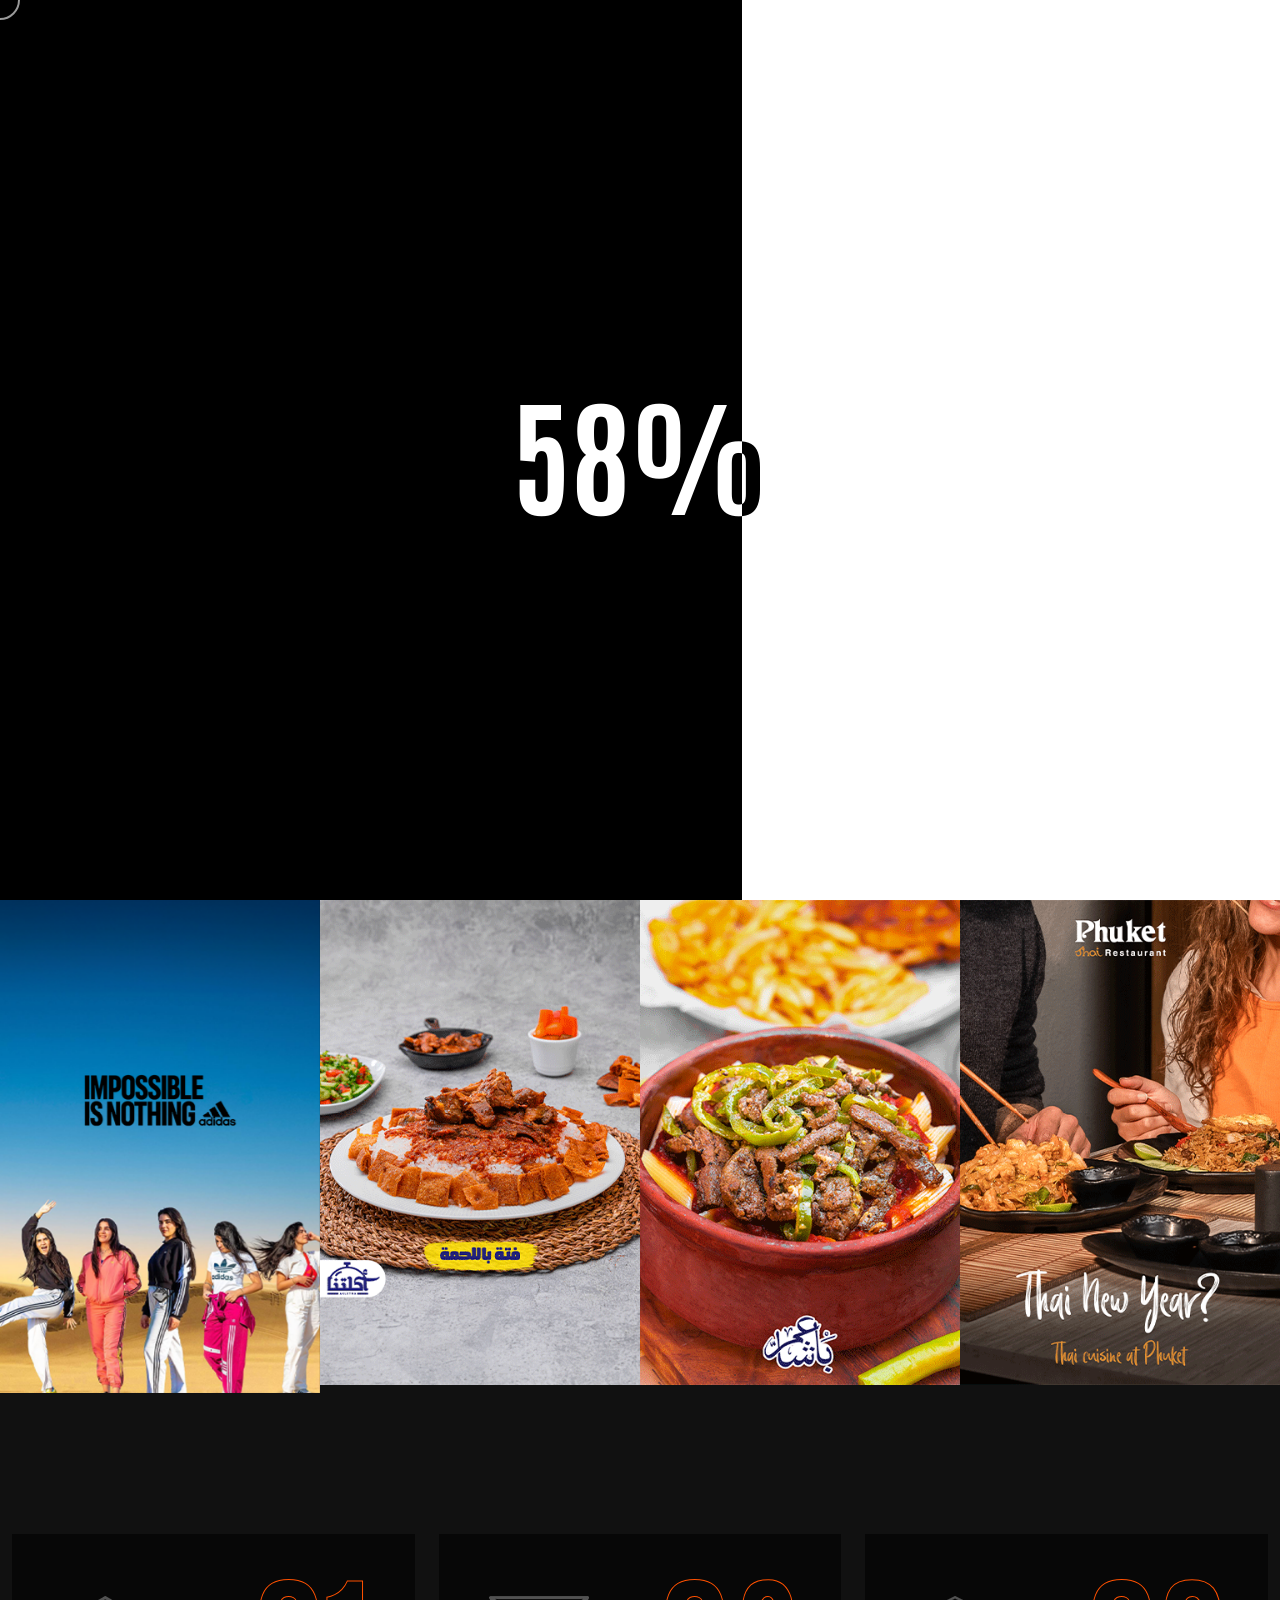
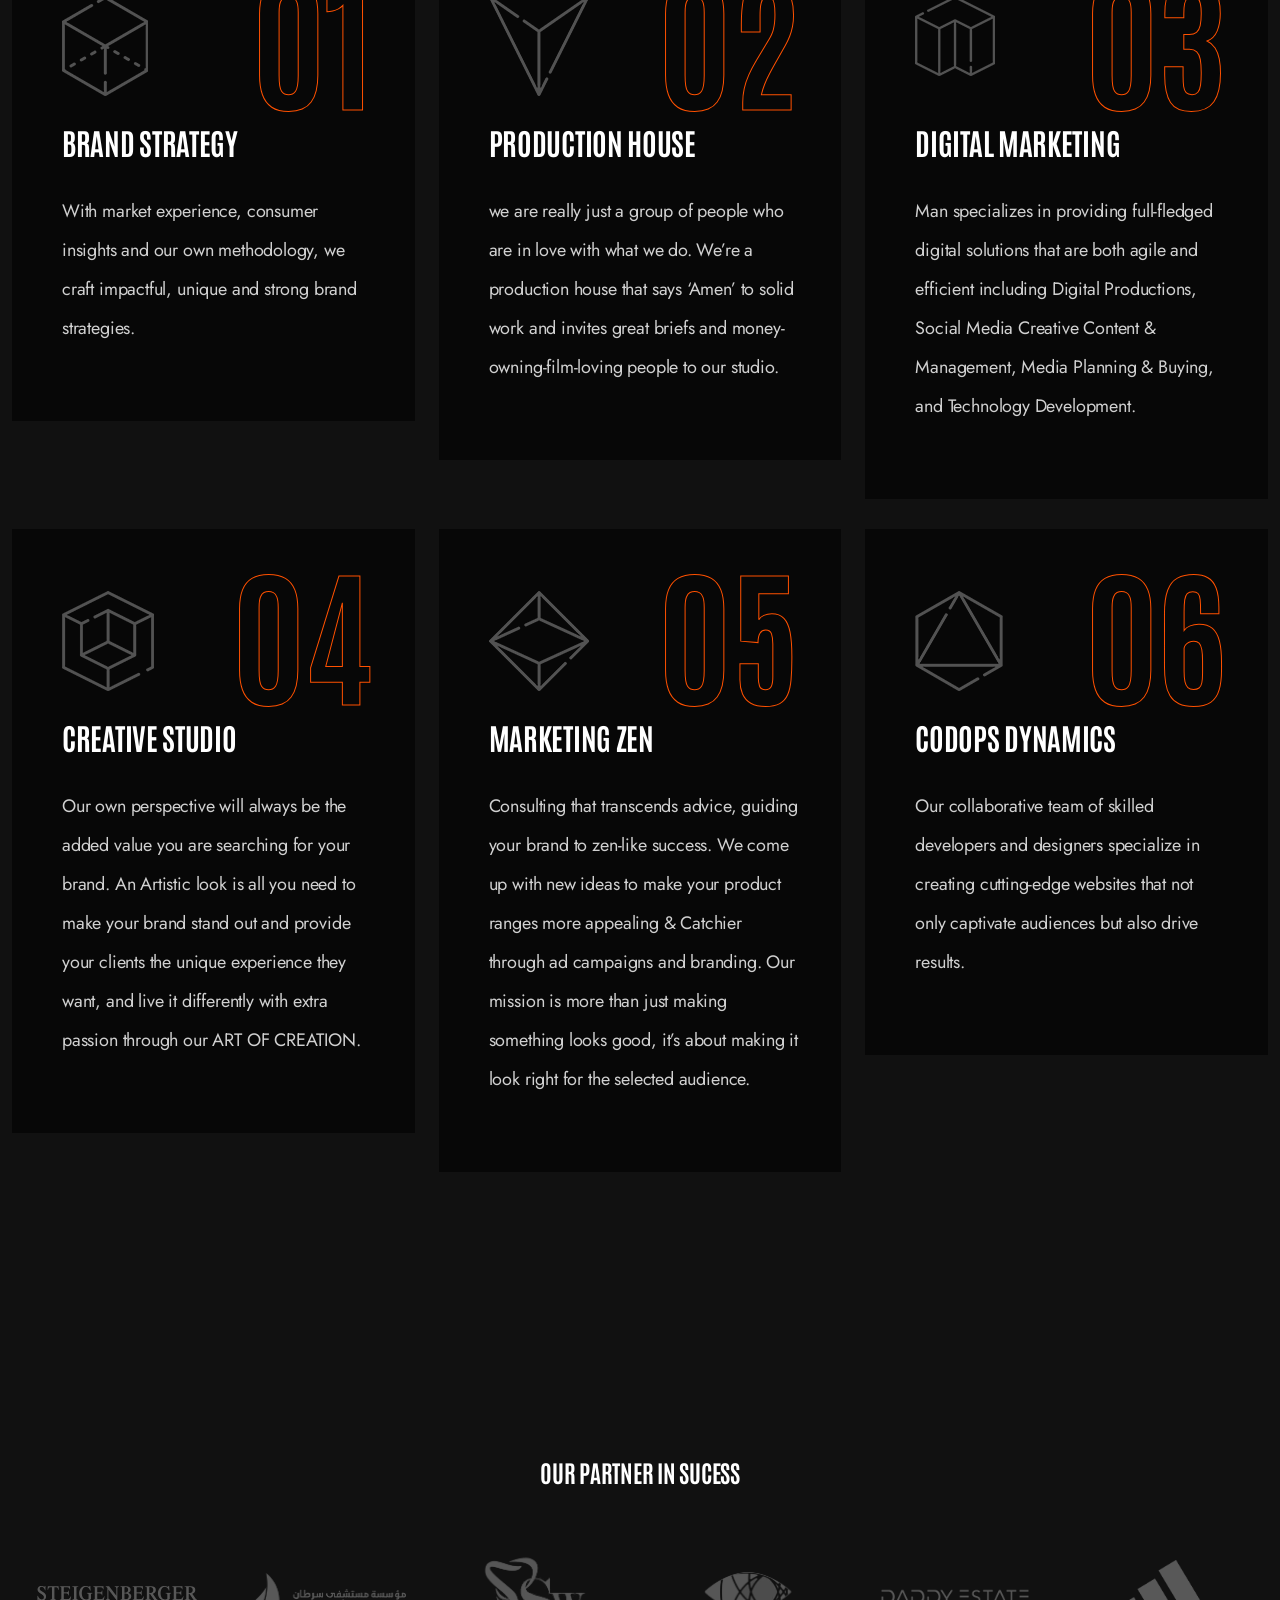
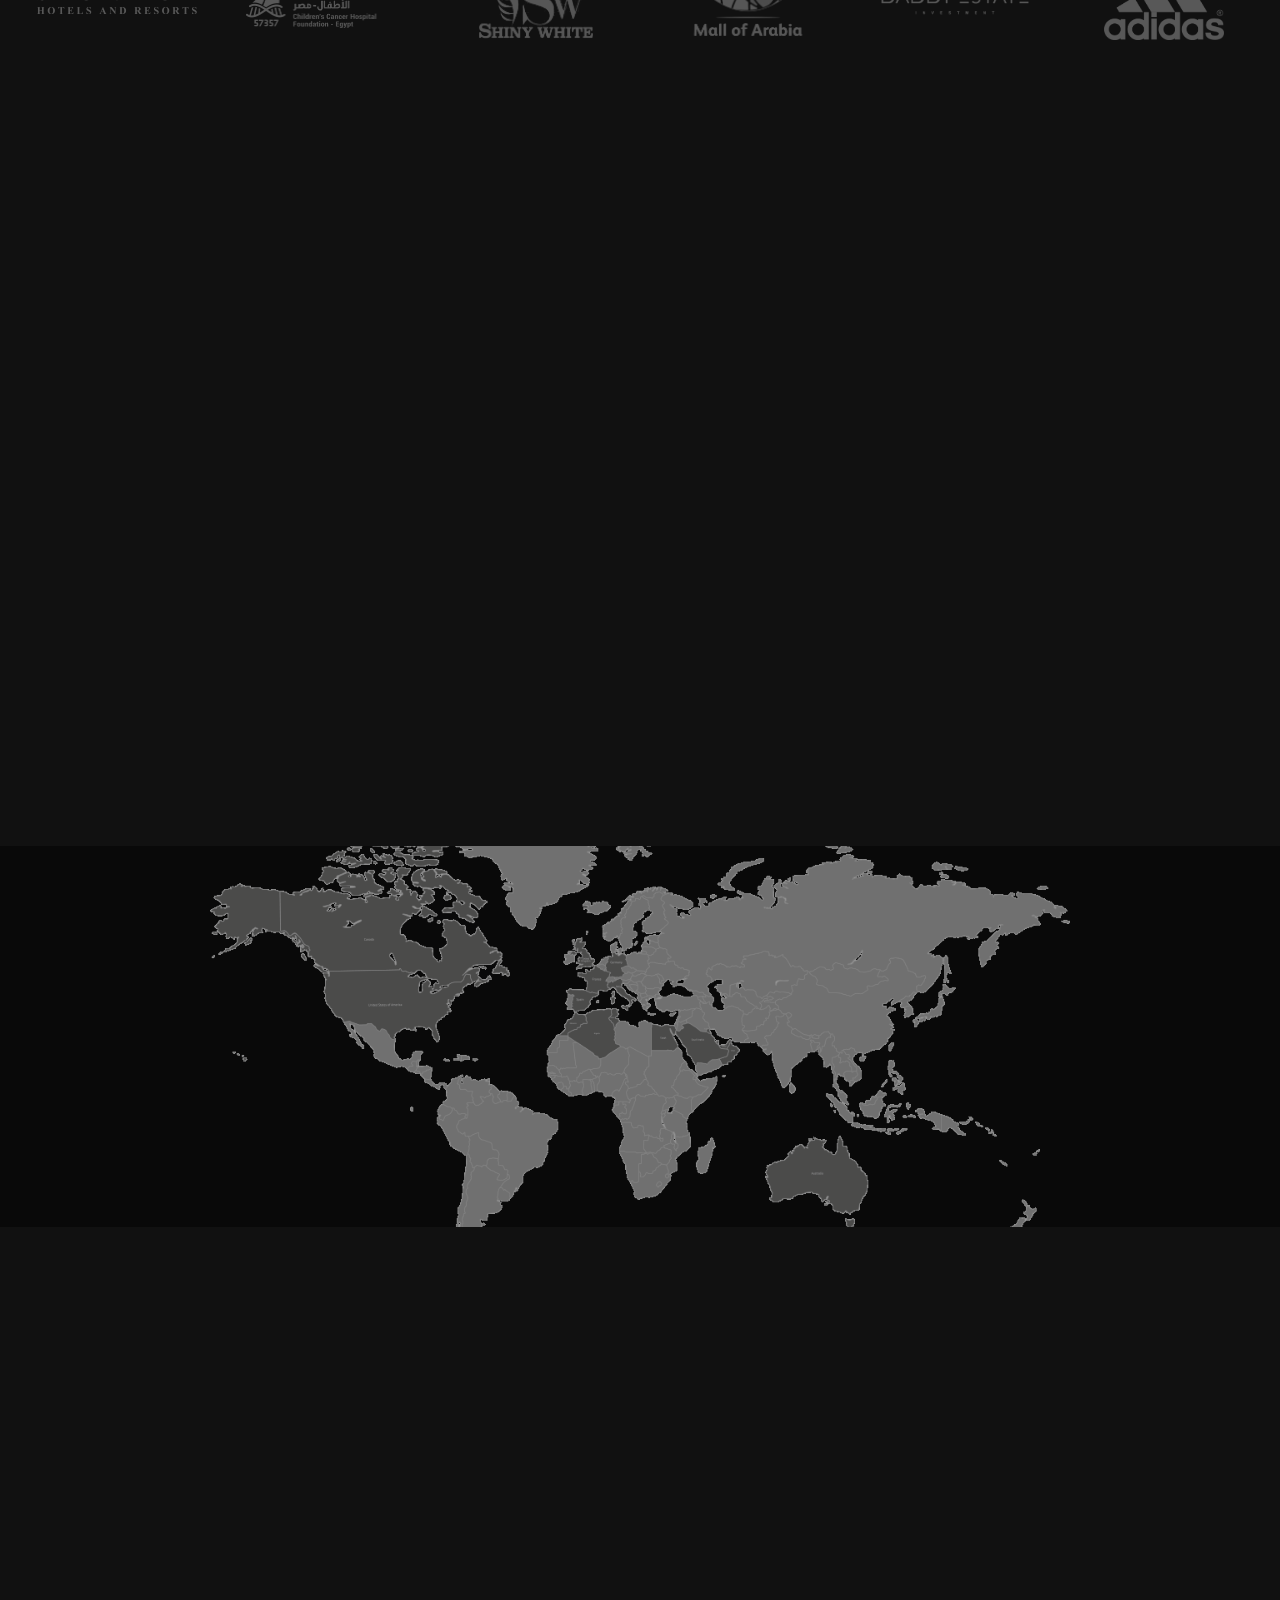
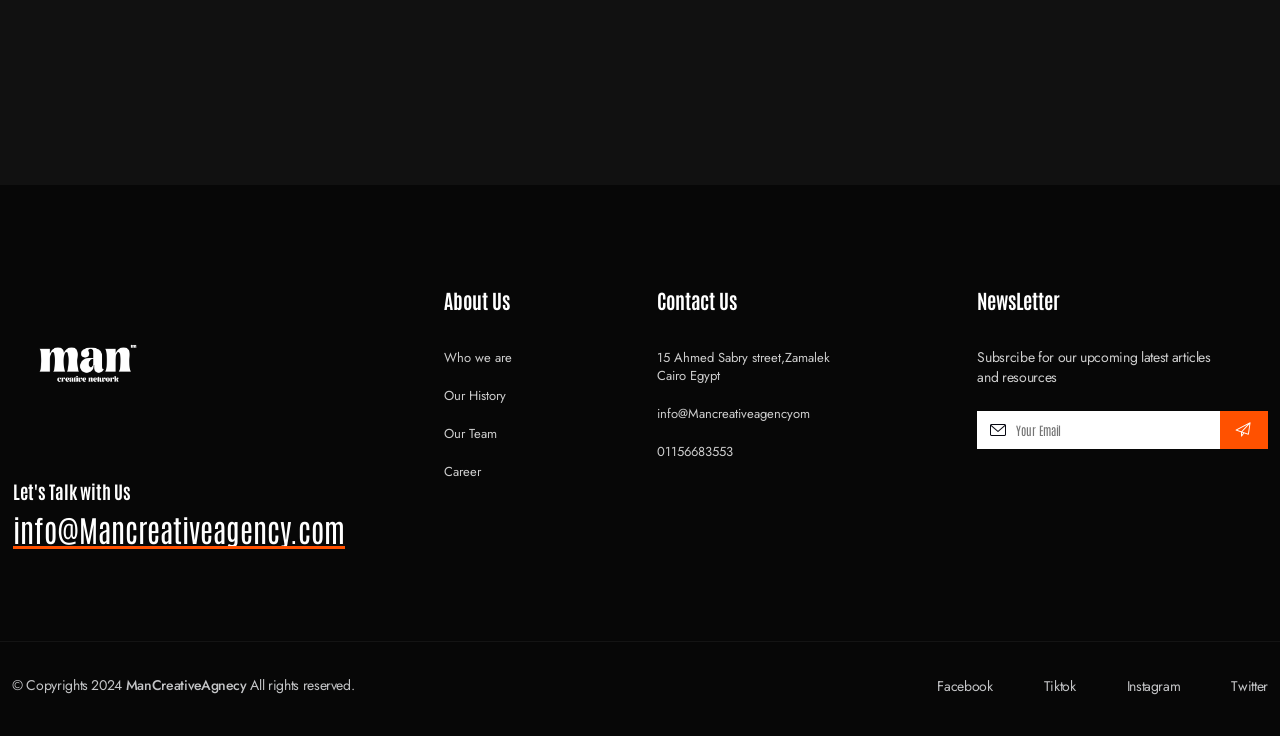
==== commit a23a7ca5: "update" ====
--- a/home-three.html
+++ b/home-three.html
@@ -1,12 +1,12 @@
 <!DOCTYPE html>
 <html class="no-js" lang="en">
-    <he>
+    <head>
         <meta charset="utf-8">
         <meta name="description" content="Creative Agency Responsive HTML5 Template. Built with Bootstrap, HTML5, CSS3 and jQuery.">
         <meta name="keywords" content="HTML, CSS, JavaScript, jQuery, Animation, Bootstrap, Font Awesome, Revolution Slider, Agengy, Portfolio">
         <meta name="author" content="Themewar">
         <meta name="viewport" content="width=device-width, initial-scale=1.0">
-        
+        <link rel="stylesheet" href="assets/css/style.css">
 
         <title>Mancreativeagency</title>
 
@@ -51,45 +51,13 @@
       
 
             <!-- BEGIN: Header03 -->
-            <header class="header03 isSticky">
-                <div class="container">
-                    <div class="row">
-                        <div class="col-md-12">
-                            <div class="headerInner03">
-                                <div class="logo">
-                                    <a href="index.html" class="dfCursor">
-                                      <!--  <img src="./assets/images/ManHeaderWhite.png" alt=""/> -->
-                                    </a>
-                                </div>
-                                <div class="headerOniAccess03">
-                                    <a href="javascript:void(0)" class="menu_btn03 d-none"><i class="twi-bars2"></i><span>Menu</span></a>
-                                    <div class="boozyGridMenu">
-                                        <a href="javascript:void(0);">
-                                            <span></span>
-                                            <span></span>
-                                        </a>
-                                    </div>
-                                </div>
-                            </div>
-                        </div>
-                    </div>
-                </div>
-            </header>
+            
             <!-- END: Header03 -->
-     <div class="main myScroller">
-            <div id="scrolly-video">
-            <script src="//cdnjs.cloudflare.com/ajax/libs/ScrollMagic/2.0.7/ScrollMagic.min.js"></script>
-            <script src="https://cdn.jsdelivr.net/npm/scrolly-video@latest/dist/scrolly-video.js"></script>
-            <script src="//cdnjs.cloudflare.com/ajax/libs/ScrollMagic/2.0.7/plugins/debug.addIndicators.min.js"></script>
-            <script type="text/javascript">
-              new ScrollyVideo({
-                scrollyVideoContainer: "scrolly-video",
-                src: "./assets/images/MAN Header Final.mp4"});
-
-            </script>
-            </div>
-     </div>
-
+     <section>
+        <div class="video-container">
+            <video id="header-video" src="assets/images/MAN Header Final.mp4" muted preload="auto"></video>
+        </div>
+    </section>
         <div id="portfolioCarouselSEc_01">  
                         <!-- BEGIN: Portfolio Fullidth Carousel  -->
                         <section class="portfolioCarouselSEc_01">
@@ -312,8 +280,8 @@
                                                 <span>01</span>
                                             </div>
                                             <div class="serviceContent02">
-                                                <h3><a href="service-single.html">Branding & Art</a></h3>
-                                                <p>We believethat progress only happens when you refused to play things safe. We combine ideas and behaviors</p>
+                                                <h3><a href="service-single.html">Brand Strategy</a></h3>
+                                                <p>With market experience, consumer insights and our own methodology, we craft impactful, unique and strong brand strategies.</p>
                                             </div>
                                         </div>
                                     </div>
@@ -326,8 +294,9 @@
                                                 <span>02</span>
                                             </div>
                                             <div class="serviceContent02">
-                                                <h3><a href="service-single.html">UI/UX dESIGN</a></h3>
-                                                <p>We believethat progress only happens when you refused to play things safe. We combine ideas and behaviors</p>
+                                                <h3><a href="service-single.html">Production House</a></h3>
+                                                <p>we are really just a group of people who are in love with what we do.
+                                                    We’re a production house that says ‘Amen’ to solid work and invites great briefs and money-owning-film-loving people to our studio.</p>
                                             </div>
                                         </div>
                                     </div>
@@ -340,8 +309,9 @@
                                                 <span>03</span>
                                             </div>
                                             <div class="serviceContent02">
-                                                <h3><a href="service-single.html">dEVELOPMENT</a></h3>
-                                                <p>We believethat progress only happens when you refused to play things safe. We combine ideas and behaviors</p>
+                                                <h3><a href="service-single.html">Digital Marketing</a></h3>
+                                                <p>Man specializes in providing full-fledged digital solutions that are both agile
+                                                    and efficient including Digital Productions, Social Media Creative Content & Management, Media Planning & Buying, and Technology Development.</p>
                                             </div>
                                         </div>
                                     </div>
@@ -354,8 +324,9 @@
                                                 <span>04</span>
                                             </div>
                                             <div class="serviceContent02">
-                                                <h3><a href="service-single.html">Interaction designe</a></h3>
-                                                <p>We believethat progress only happens when you refused to play things safe. We combine ideas and behaviors</p>
+                                                <h3><a href="service-single.html">Creative Studio</a></h3>
+                                                <p>Our own perspective will always be the added value you are searching for your brand. An Artistic look is all you need to make your brand stand out and provide your clients the unique experience they want, and live it differently with extra passion
+                                                    through our ART OF CREATION.</p>
                                             </div>
                                         </div>
                                     </div>
@@ -368,8 +339,9 @@
                                                 <span>05</span>
                                             </div>
                                             <div class="serviceContent02">
-                                                <h3><a href="service-single.html">visual designe</a></h3>
-                                                <p>We believethat progress only happens when you refused to play things safe. We combine ideas and behaviors</p>
+                                                <h3><a href="service-single.html">Marketing Zen</a></h3>
+                                                <p>Consulting that transcends advice, guiding your brand to zen-like success. We come up with new ideas to make your product ranges more appealing & Catchier through ad campaigns and branding.
+                                                    Our mission is more than just making something looks good, it’s about making it look right for the selected audience.</p>
                                             </div>
                                         </div>
                                     </div>
@@ -382,8 +354,8 @@
                                                 <span>06</span>
                                             </div>
                                             <div class="serviceContent02">
-                                                <h3><a href="service-single.html">Design & dEVELOPMENT</a></h3>
-                                                <p>We believethat progress only happens when you refused to play things safe. We combine ideas and behaviors</p>
+                                                <h3><a href="service-single.html">Codops Dynamics</a></h3>
+                                                <p>Our collaborative team of skilled developers and designers specialize in creating cutting-edge websites that not only captivate audiences but also drive results.</p>
                                             </div>
                                         </div>
                                     </div>
@@ -496,8 +468,7 @@
                         </div>
                     </div>
                 </div>
-            </section>
- 
+            </section> 
                               </div>
                         </div>
                     </div>
@@ -753,6 +724,9 @@
         <script src="assets/js/core.js"></script>
         <script src="assets/js/common.js"></script>
         <script src="assets/js/theme.js"></script>
+        <script src="https://cdnjs.cloudflare.com/ajax/libs/gsap/3.10.4/gsap.min.js"></script>
+    <script src="https://cdnjs.cloudflare.com/ajax/libs/gsap/3.10.4/ScrollTrigger.min.js"></script>
+    <script src="assets/js/index.js"></script>
         
         <!-- END: JS -->
     </body>
--- a/assets/css/style.css
+++ b/assets/css/style.css
@@ -0,0 +1,30 @@
+*{
+    padding: 0;
+    margin: 0;
+    box-sizing: border-box;
+}
+
+body{
+    overflow-x: hidden;
+    overflow-y: scroll;
+    scroll-behavior: smooth;
+}
+
+.video-container{
+    height: 100vh;
+    width: 100vw;
+    display: flex;
+    justify-content: center;
+    align-items: center;
+}
+
+#header-video{
+    height: 100%;
+    width: 100%;
+    object-fit: cover;
+}
+
+.text{
+    width: 100vw;
+    height: 100vh;
+}
